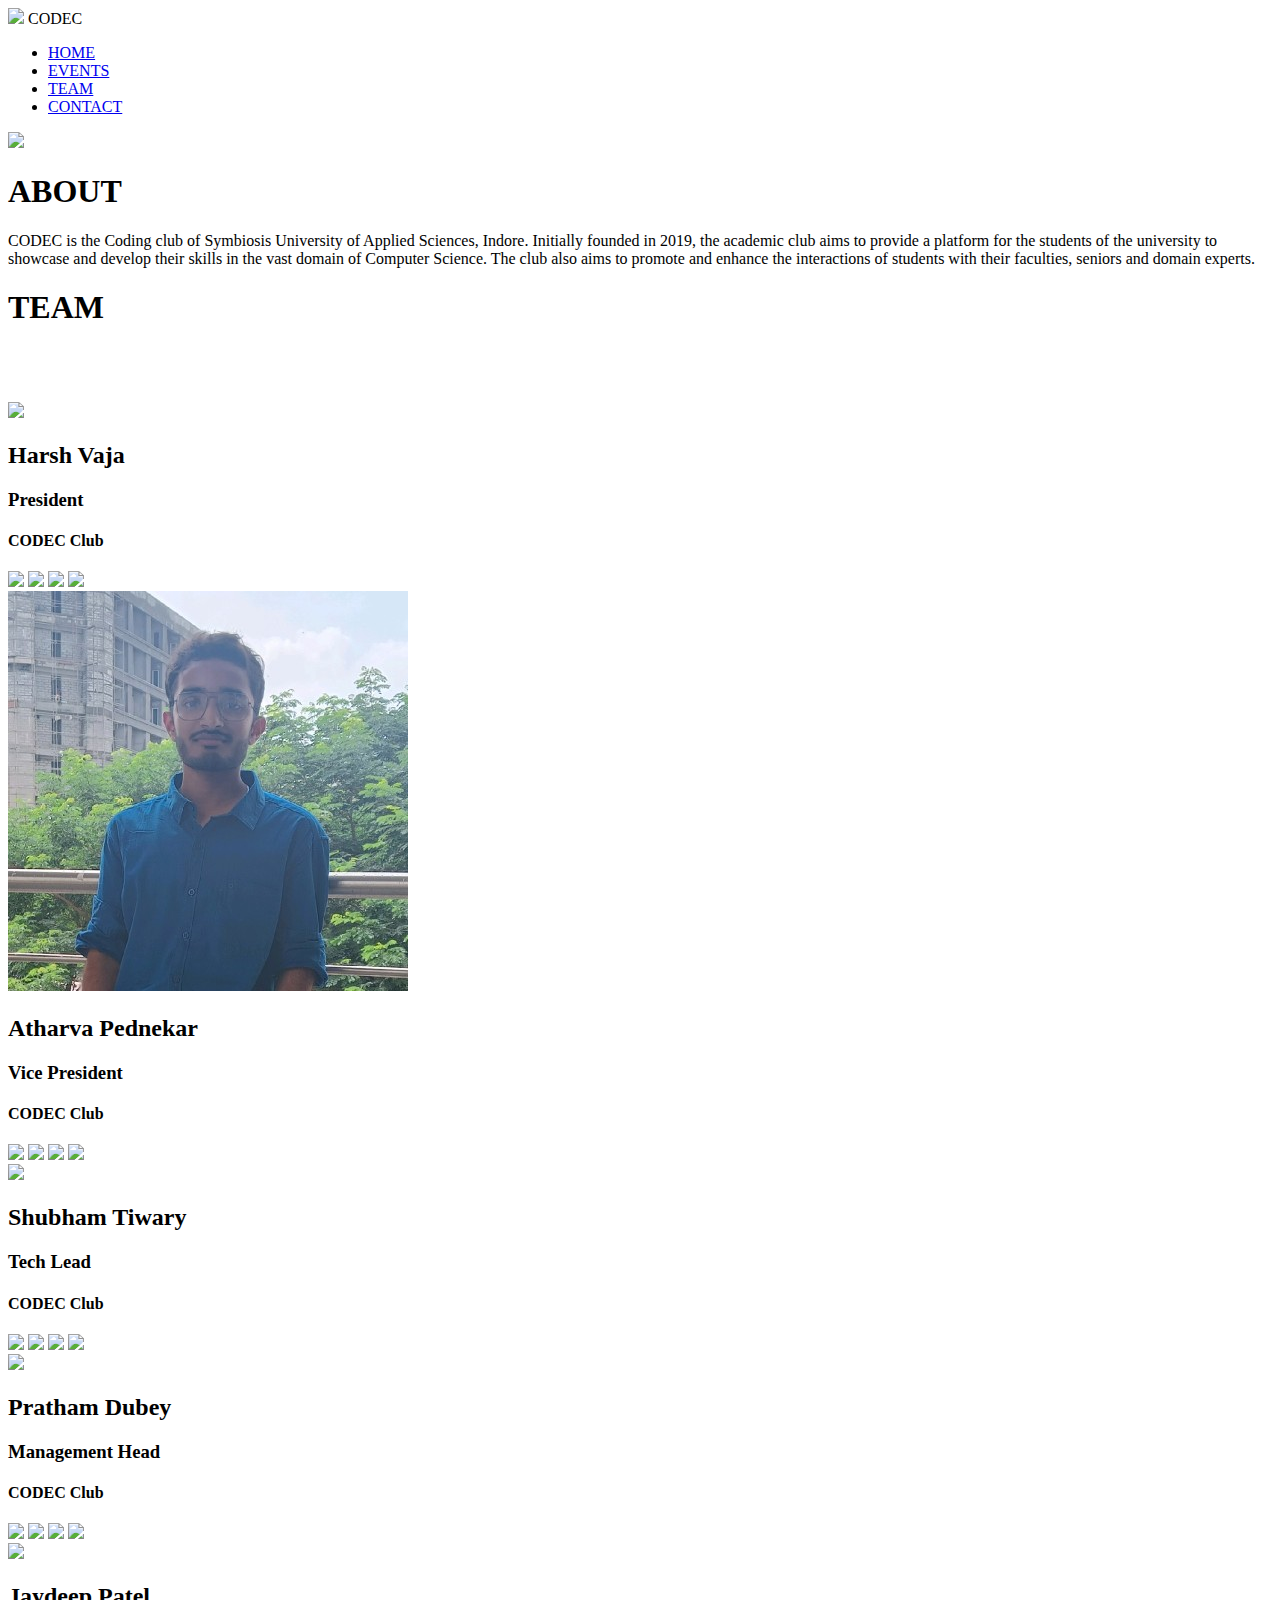
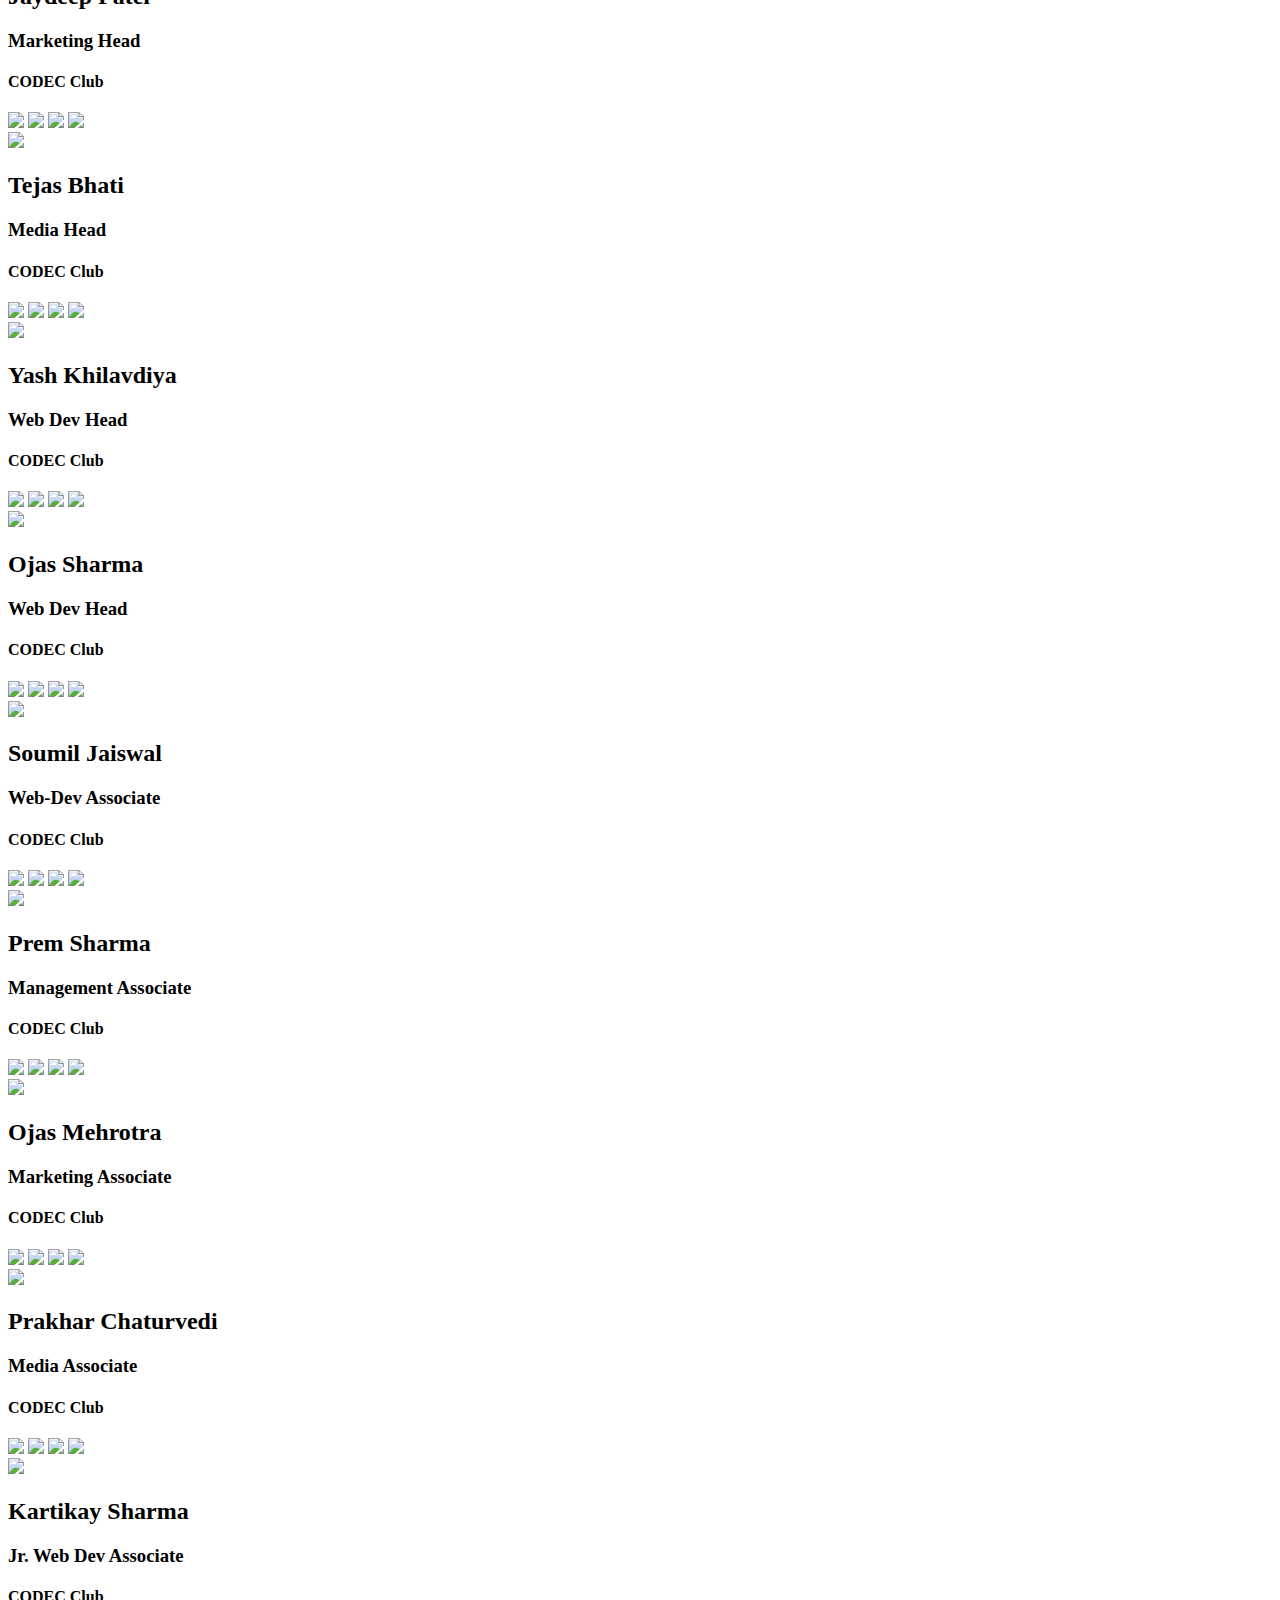
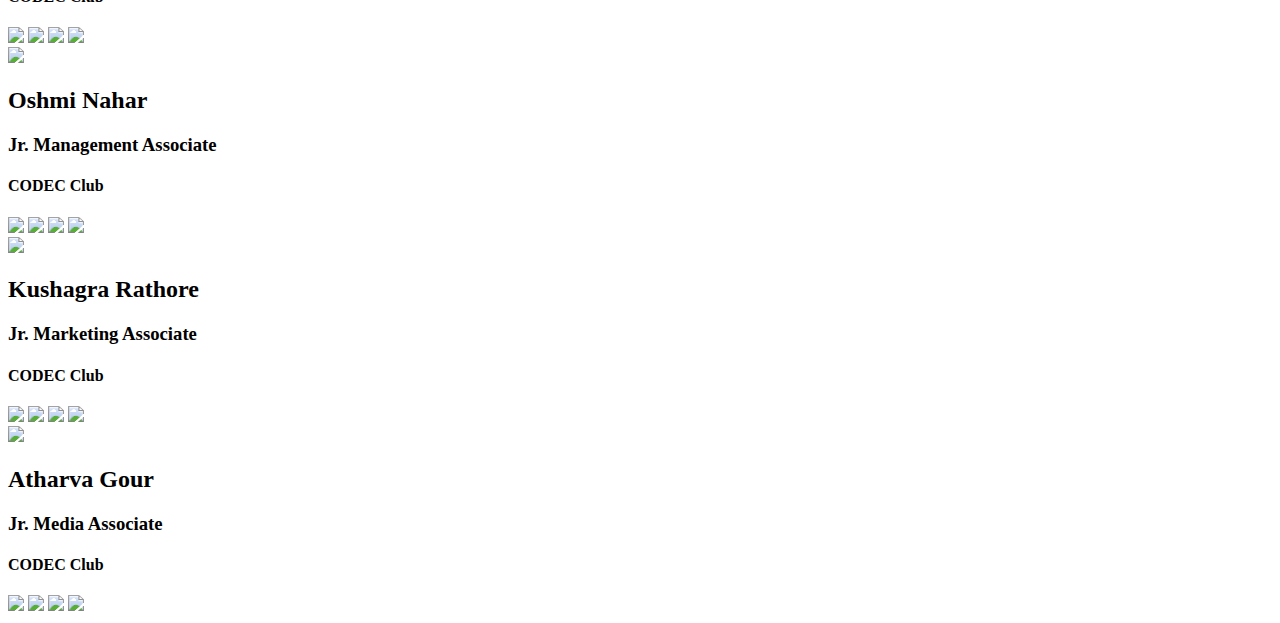
==== index.html @ 8afa1462 "updated profiles section" ====
<!DOCTYPE html>
<html lang="en">
<head>
    <!-- <script src="https://unpkg.com/scrollreveal"></script> -->
    <meta charset="UTF-8">
    <meta http-equiv="X-UA-Compatible" content="IE=edge">
    <meta name="viewport" content="width=device-width, initial-scale=1.0">
    <title>CODEC</title>

    <link rel="stylesheet" href="index.css">
    <link rel="stylesheet" href="terminal.css">
</head>
<body>
    <script src="https://cdn.jsdelivr.net/npm/typed.js@2.0.12"></script>
    <nav>
        <div class="nav-container">
            <img src="./img/codec-logo-cropped.png">
            <span>CODEC</span>
            <ul class="navMenu">
                <li><a href="./index.html" class="nav_links">HOME</a></li>
                <li><a href="#" class="nav_links">EVENTS</a></li>
                <li><a href="#team-ctn" class="nav_links">TEAM</a></li>
                <li><a href="#" class="nav_links">CONTACT</a></li>
            </ul>
            <div class="hamburger">
                <span class="bar"></span>
                <span class="bar"></span>
                <span class="bar"></span>
            </div>
        </div>
    </nav>

    <header>
        <div class="hero_container">
            
            <div class="hero_left">
                <img src="./img/codec-logo-cropped.png">
            </div>
            
            <div class="hero_right">
                <h1 class="auto-type"></h1>
                <p><span class="auto-type-para"></span></p>
            </div>

        </div>
    </header>

    <about>
        <div class="about-container">
            <div class="abt-left">
                <h1>ABOUT</h1>
            </div>
            <div class="abt-right">
                <p>
                    CODEC is the Coding club of Symbiosis University of Applied Sciences, Indore.
                    Initially founded in 2019, the academic club aims to provide a platform for the 
                    students of the university to showcase and develop their skills in the vast domain of Computer Science.
                    The club also aims to promote and enhance the interactions of students with their faculties, seniors and domain experts.
                </p>
            </div>
        </div>
    </about>

    <team>
        <div class="team-container" id="team-ctn">
            <h1>TEAM</h1>

            <div class="terminal">
                <span class="blue-line"></span>
                <span class="dollar"></span>
                <span class="command-exec"></span><br>

                <span class="blue-line-two"></span>
                <span class="command-exec-two"></span>
                <span class="dollar-two"></span>
                <span class="command-exec-three"></span><br>

                <span class="blue-line-three"></span>
                <span class="command-exec-four"></span>
                <span class="dollar-three"></span>
                <span class="command-exec-five"></span><br>
                <span class="green-info"></span>
            </div>
<!-- ---------------------------------------------------Terminal End------------------------------------------------------------------- -->
            
            <div class="team-people">

                <div class="card-wrapper">
                    <div class="blur-card">
                    <div class="image"><img src="./img/team/harshvaja.jpg"></div>
                    <h2>Harsh Vaja</h2>
                    <h3>President</h3>
                    <h4>CODEC Club</h4>
                        <div class="people-contact">
                            <a href="mailto:harshvaja01@gmail.com"><img src="./img/icons/email.png"></a>
                            <a href="https://github.com/soumilj94"><img src="./img/icons/github.png"></a>
                            <a href="https://www.linkedin.com/in/harshvaja/"><img src="./img/icons/linkedin.png"></a>  
                            <a href="https://www.instagram.com/harsh.vaja1""><img src="./img/icons/instagram.png"></a>
                        </div>
                    </div>
                </div>

                <div class="card-wrapper">
                    <div class="blur-card">
                    <div class="image"><img src="./img/team/atharvap.jpeg"></div>
                    <h2>Atharva Pednekar</h2>
                    <h3>Vice President</h3>
                    <h4>CODEC Club</h4>
                        <div class="people-contact">
                            <a href="mailto:harshvaja01@gmail.com"><img src="./img/icons/email.png"></a>
                            <a href="https://github.com/soumilj94"><img src="./img/icons/github.png"></a>
                            <a href="https://www.linkedin.com/in/atharva-pednekar-20b58a201/"><img src="./img/icons/linkedin.png"></a>  
                            <a href="https://www.instagram.com/harsh.vaja1""><img src="./img/icons/instagram.png"></a>
                        </div>
                    </div>
                </div>

                <div class="card-wrapper">
                    <div class="blur-card">
                    <div class="image"><img src="./img/team/shubham.jpeg"></div>
                    <h2>Shubham Tiwary</h2>
                    <h3>Tech Lead</h3>
                    <h4>CODEC Club</h4>
                        <div class="people-contact">
                            <a href="mailto:harshvaja01@gmail.com"><img src="./img/icons/email.png"></a>
                            <a href="https://github.com/soumilj94"><img src="./img/icons/github.png"></a>
                            <a href="https://www.linkedin.com/in/shubhaam-tiwary-10302a202/"><img src="./img/icons/linkedin.png"></a>  
                            <a href="https://www.instagram.com/harsh.vaja1""><img src="./img/icons/instagram.png"></a>
                        </div>
                    </div>
                </div>

                <div class="card-wrapper">
                    <div class="blur-card">
                    <div class="image"><img src="./img/team/pratham.jpeg"></div>
                    <h2>Pratham Dubey</h2>
                    <h3>Management Head</h3>
                    <h4>CODEC Club</h4>
                        <div class="people-contact">
                            <a href="mailto:harshvaja01@gmail.com"><img src="./img/icons/email.png"></a>
                            <a href="https://github.com/soumilj94"><img src="./img/icons/github.png"></a>
                            <a href="https://www.linkedin.com/in/pratham-dubey-7b0585201/"><img src="./img/icons/linkedin.png"></a>  
                            <a href="https://www.instagram.com/harsh.vaja1""><img src="./img/icons/instagram.png"></a>
                        </div>
                    </div>
                </div>

                <div class="card-wrapper">
                    <div class="blur-card">
                    <div class="image"><img src="./img/team/jaydeep.jpeg"></div>
                    <h2>Jaydeep Patel</h2>
                    <h3>Marketing Head</h3>
                    <h4>CODEC Club</h4>
                        <div class="people-contact">
                            <a href="mailto:harshvaja01@gmail.com"><img src="./img/icons/email.png"></a>
                            <a href="https://github.com/soumilj94"><img src="./img/icons/github.png"></a>
                            <a href="https://www.linkedin.com/in/jaydeep-patel-43980b1bb/"><img src="./img/icons/linkedin.png"></a>  
                            <a href="https://www.instagram.com/harsh.vaja1""><img src="./img/icons/instagram.png"></a>
                        </div>
                    </div>
                </div>

                <div class="card-wrapper">
                    <div class="blur-card">
                    <div class="image"><img src="./img/team/tejas.jpeg"></div>
                    <h2>Tejas Bhati</h2>
                    <h3>Media Head</h3>
                    <h4>CODEC Club</h4>
                        <div class="people-contact">
                            <a href="mailto:harshvaja01@gmail.com"><img src="./img/icons/email.png"></a>
                            <a href="https://github.com/soumilj94"><img src="./img/icons/github.png"></a>
                            <a href="https://www.linkedin.com/in/tejas-bhati-52a20b210/"><img src="./img/icons/linkedin.png"></a>  
                            <a href="https://www.instagram.com/harsh.vaja1""><img src="./img/icons/instagram.png"></a>
                        </div>
                    </div>
                </div>

                <div class="card-wrapper">
                    <div class="blur-card">
                    <div class="image"><img src="./img/team/yashk.jpeg"></div>
                    <h2>Yash Khilavdiya</h2>
                    <h3>Web Dev Head</h3>
                    <h4>CODEC Club</h4>
                        <div class="people-contact">
                            <a href="mailto:harshvaja01@gmail.com"><img src="./img/icons/email.png"></a>
                            <a href="https://github.com/soumilj94"><img src="./img/icons/github.png"></a>
                            <a href="https://www.linkedin.com/in/yash-khilavdiya-296587201/"><img src="./img/icons/linkedin.png"></a>  
                            <a href="https://www.instagram.com/harsh.vaja1""><img src="./img/icons/instagram.png"></a>
                        </div>
                    </div>
                </div>

                <div class="card-wrapper">
                    <div class="blur-card">
                    <div class="image"><img src="./img/team/ojassharma.jpeg"></div>
                    <h2>Ojas Sharma</h2>
                    <h3>Web Dev Head</h3>
                    <h4>CODEC Club</h4>
                        <div class="people-contact">
                            <a href="mailto:harshvaja01@gmail.com"><img src="./img/icons/email.png"></a>
                            <a href="https://github.com/soumilj94"><img src="./img/icons/github.png"></a>
                            <a href="https://www.linkedin.com/in/ojas-sharma-179948201/"><img src="./img/icons/linkedin.png"></a>  
                            <a href="https://www.instagram.com/harsh.vaja1""><img src="./img/icons/instagram.png"></a>
                        </div>
                    </div>
                </div>

                <div class="card-wrapper">
                    <div class="blur-card">
                        <div class="image"><img src="./img/team/soumil.jpg"></div>
                        <h2>Soumil Jaiswal</h2>
                        <h3>Web-Dev Associate</h3>
                        <h4>CODEC Club</h4>
                        <div class="people-contact">
                            <a href="mailto:soumil.jaiswal@student.suas.ac.in"><img src="./img/icons/email.png"></a>
                            <a href="https://github.com/soumilj94"><img src="./img/icons/github.png"></a>
                            <a href="https://in.linkedin.com/in/soumil-jaiswal-b2a81a222"><img src="./img/icons/linkedin.png"></a>  
                            <a href="https://www.instagram.com/soumilj94""><img src="./img/icons/instagram.png"></a>
                        </div>    
                    </div> 
                </div>

                <div class="card-wrapper">
                    <div class="blur-card">
                    <div class="image"><img src="./img/team/prem.jpeg"></div>
                    <h2>Prem Sharma</h2>
                    <h3>Management Associate</h3>
                    <h4>CODEC Club</h4>
                        <div class="people-contact">
                            <a href="mailto:harshvaja01@gmail.com"><img src="./img/icons/email.png"></a>
                            <a href="https://github.com/soumilj94"><img src="./img/icons/github.png"></a>
                            <a href="https://www.linkedin.com/in/prem-sharma-657249223/"><img src="./img/icons/linkedin.png"></a>  
                            <a href="https://www.instagram.com/harsh.vaja1""><img src="./img/icons/instagram.png"></a>
                        </div>
                    </div>
                </div>

                <div class="card-wrapper">
                    <div class="blur-card">
                    <div class="image"><img src="./img/team/ojasmehrotra.jpeg"></div>
                    <h2>Ojas Mehrotra</h2>
                    <h3>Marketing Associate</h3>
                    <h4>CODEC Club</h4>
                        <div class="people-contact">
                            <a href="mailto:harshvaja01@gmail.com"><img src="./img/icons/email.png"></a>
                            <a href="https://github.com/soumilj94"><img src="./img/icons/github.png"></a>
                            <a href="https://www.linkedin.com/in/ojas-mehrotra-62a81b222/"><img src="./img/icons/linkedin.png"></a>  
                            <a href="https://www.instagram.com/harsh.vaja1""><img src="./img/icons/instagram.png"></a>
                        </div>
                    </div>
                </div>

                <div class="card-wrapper">
                    <div class="blur-card">
                    <div class="image"><img src="./img/team/prakhar.jpeg"></div>
                    <h2>Prakhar Chaturvedi</h2>
                    <h3>Media Associate</h3>
                    <h4>CODEC Club</h4>
                        <div class="people-contact">
                            <a href="mailto:harshvaja01@gmail.com"><img src="./img/icons/email.png"></a>
                            <a href="https://github.com/soumilj94"><img src="./img/icons/github.png"></a>
                            <a href="https://www.linkedin.com/in/prakhar-chaturvedi-976423222/"><img src="./img/icons/linkedin.png"></a>  
                            <a href="https://www.instagram.com/harsh.vaja1""><img src="./img/icons/instagram.png"></a>
                        </div>
                    </div>
                </div>

                <div class="card-wrapper">
                    <div class="blur-card">
                    <div class="image"><img src="./img/team/kartikay.jpeg"></div>
                    <h2>Kartikay Sharma</h2>
                    <h3>Jr. Web Dev Associate</h3>
                    <h4>CODEC Club</h4>
                        <div class="people-contact">
                            <a href="mailto:harshvaja01@gmail.com"><img src="./img/icons/email.png"></a>
                            <a href="https://github.com/soumilj94"><img src="./img/icons/github.png"></a>
                            <a href="https://www.linkedin.com/in/kartikay7124/"><img src="./img/icons/linkedin.png"></a>  
                            <a href="https://www.instagram.com/harsh.vaja1""><img src="./img/icons/instagram.png"></a>
                        </div>
                    </div>
                </div>

                <div class="card-wrapper">
                    <div class="blur-card">
                    <div class="image"><img src="./img/team/oshmi.jpeg"></div>
                    <h2>Oshmi Nahar</h2>
                    <h3>Jr. Management Associate</h3>
                    <h4>CODEC Club</h4>
                        <div class="people-contact">
                            <a href="mailto:harshvaja01@gmail.com"><img src="./img/icons/email.png"></a>
                            <a href="https://github.com/soumilj94"><img src="./img/icons/github.png"></a>
                            <a href="https://www.linkedin.com/in/oshmi-nahar-1954b524b/"><img src="./img/icons/linkedin.png"></a>  
                            <a href="https://www.instagram.com/harsh.vaja1""><img src="./img/icons/instagram.png"></a>
                        </div>
                    </div>
                </div>

                <div class="card-wrapper">
                    <div class="blur-card">
                    <div class="image"><img src="./img/team/kushagra.jpeg"></div>
                    <h2>Kushagra Rathore</h2>
                    <h3>Jr. Marketing Associate</h3>
                    <h4>CODEC Club</h4>
                        <div class="people-contact">
                            <a href="mailto:harshvaja01@gmail.com"><img src="./img/icons/email.png"></a>
                            <a href="https://github.com/soumilj94"><img src="./img/icons/github.png"></a>
                            <a href="https://www.linkedin.com/in/kushagra-rathore-806124199/"><img src="./img/icons/linkedin.png"></a>  
                            <a href="https://www.instagram.com/harsh.vaja1""><img src="./img/icons/instagram.png"></a>
                        </div>
                    </div>
                </div>

                <div class="card-wrapper">
                    <div class="blur-card">
                    <div class="image"><img src="./img/team/dummy.png"></div>
                    <h2>Atharva Gour</h2>
                    <h3>Jr. Media Associate</h3>
                    <h4>CODEC Club</h4>
                        <div class="people-contact">
                            <a href="mailto:harshvaja01@gmail.com"><img src="./img/icons/email.png"></a>
                            <a href="https://github.com/soumilj94"><img src="./img/icons/github.png"></a>
                            <a href="https://www.linkedin.com/in/atharva-gour-66057424b/"><img src="./img/icons/linkedin.png"></a>  
                            <a href="https://www.instagram.com/harsh.vaja1""><img src="./img/icons/instagram.png"></a>
                        </div>
                    </div>
                </div>

            </div>
        
        </div>
    </team>


    <!-- HTML -->
<!-- ----------------------------------------------------------------------------------------------------------------------------------- -->
    <!-- JavaScript -->
    <script src="./index.js"></script>
</body>
</html>
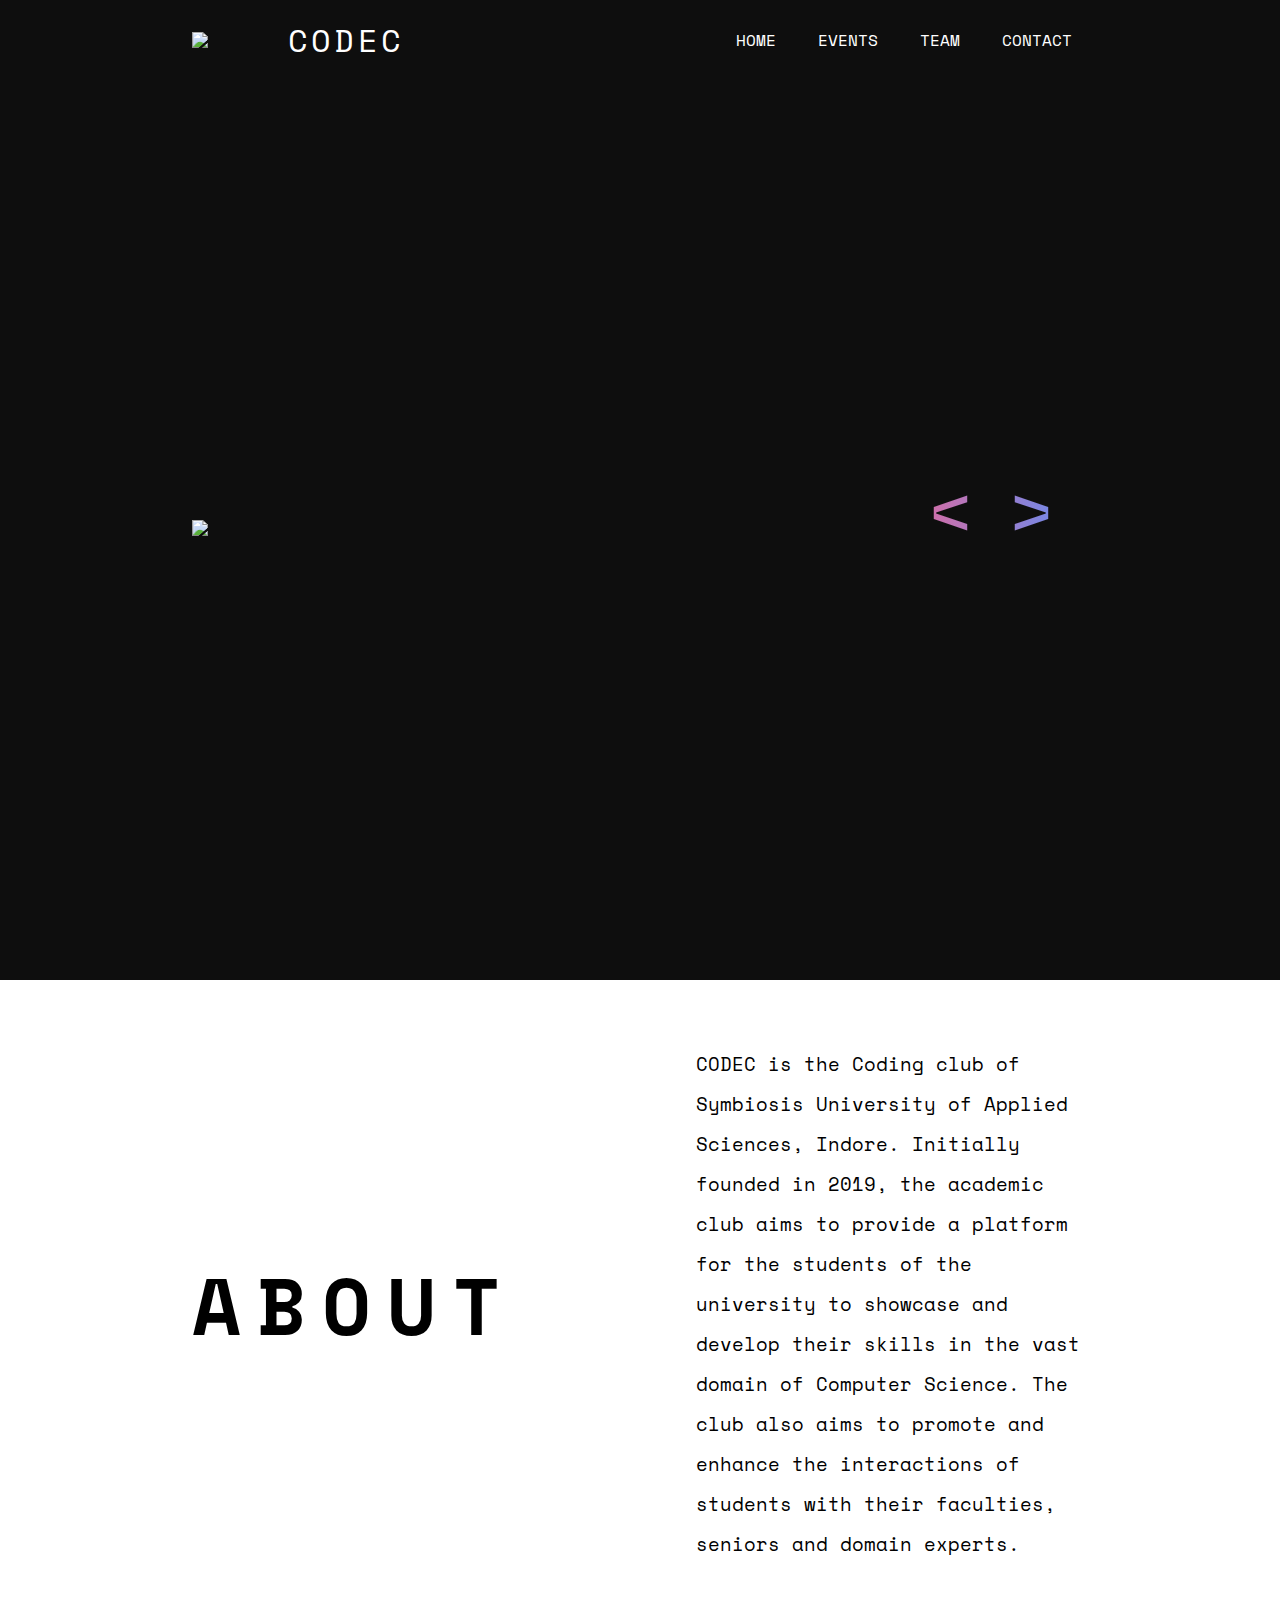
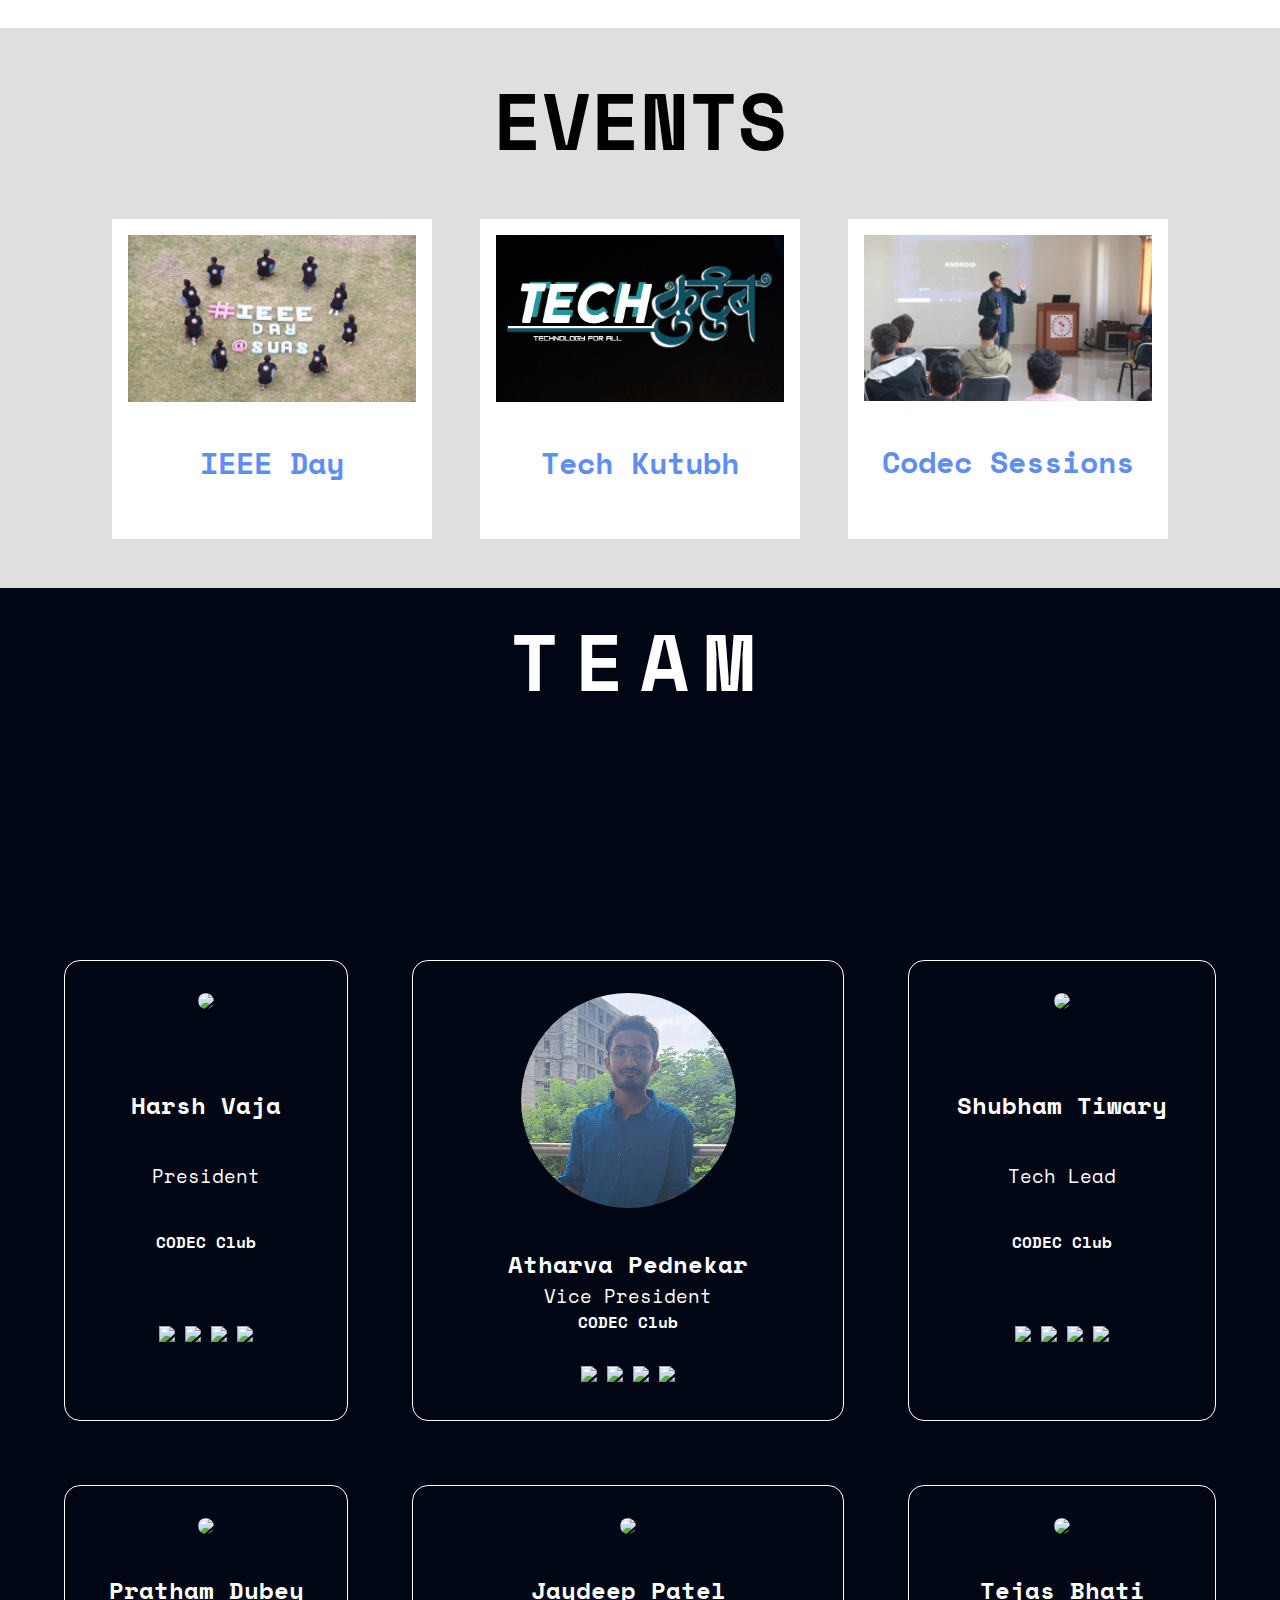
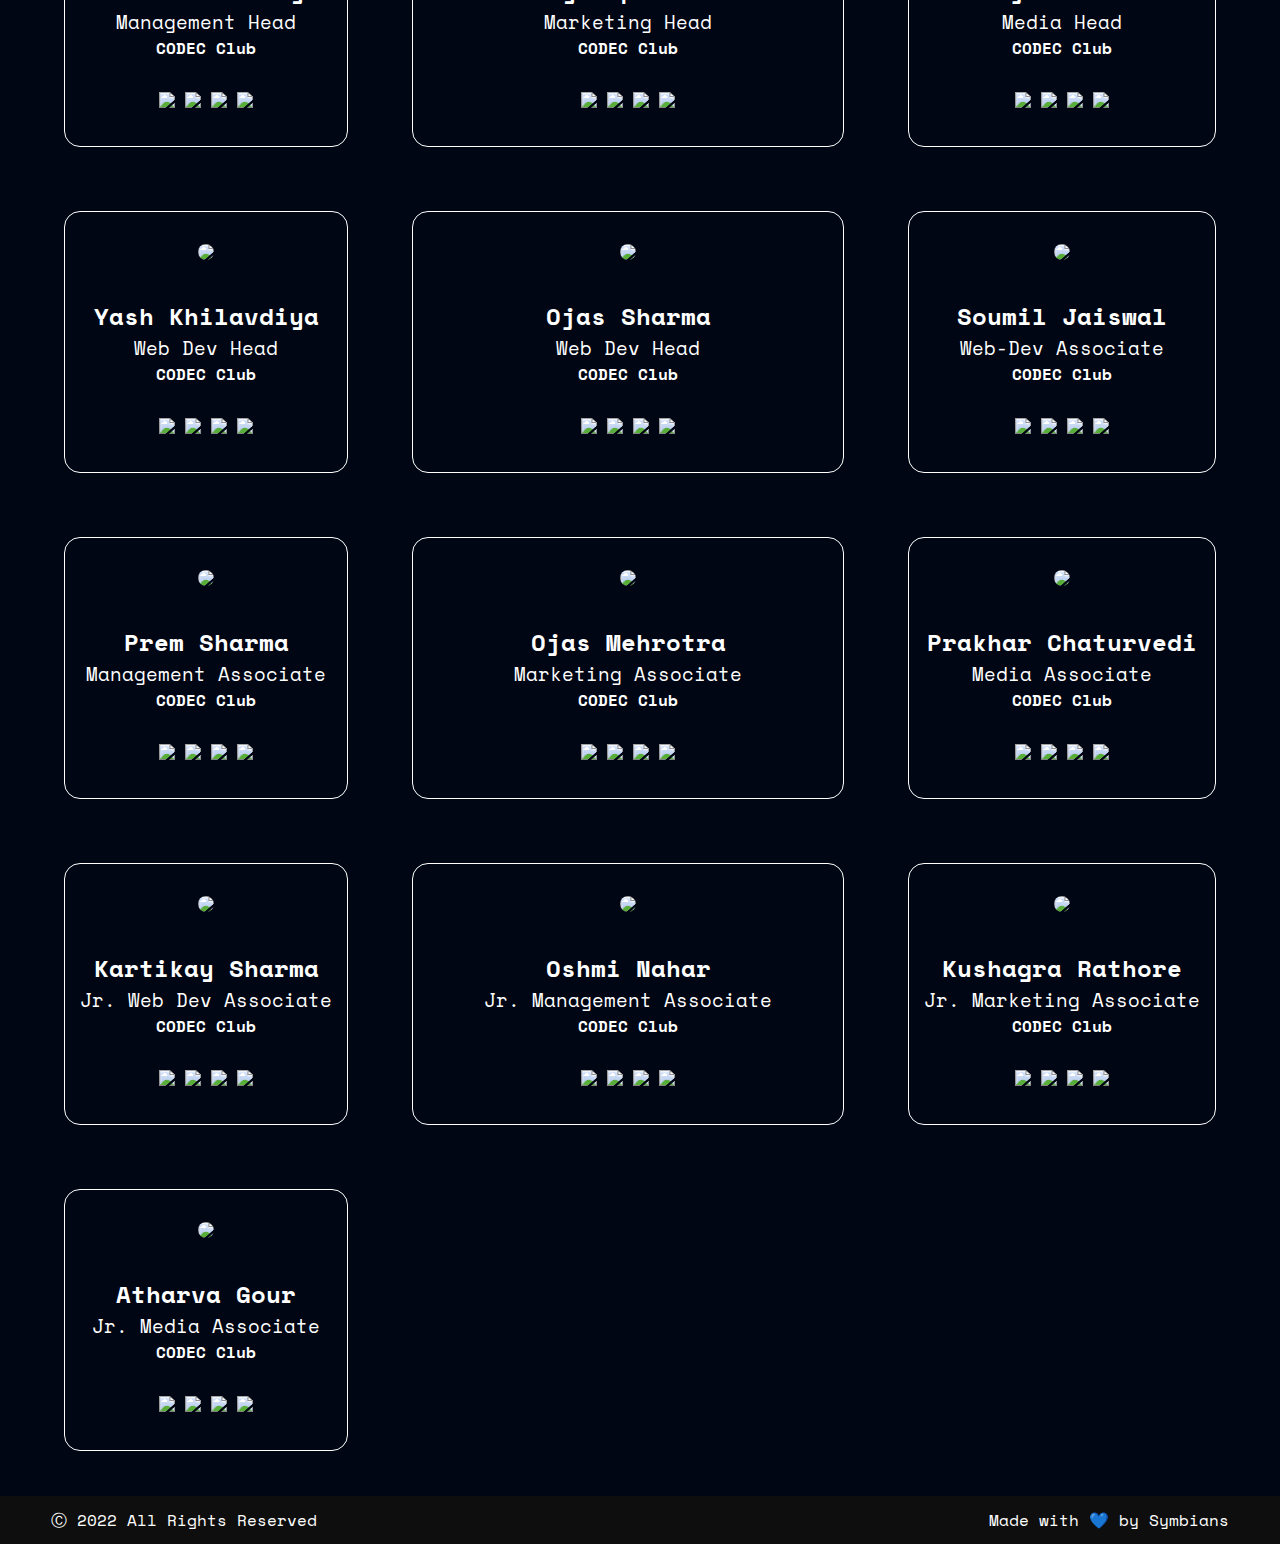
==== commit 6818233e: "events section created" ====
--- a/index.html
+++ b/index.html
@@ -1,26 +1,29 @@
 <!DOCTYPE html>
 <html lang="en">
 <head>
-    <!-- <script src="https://unpkg.com/scrollreveal"></script> -->
     <meta charset="UTF-8">
     <meta http-equiv="X-UA-Compatible" content="IE=edge">
     <meta name="viewport" content="width=device-width, initial-scale=1.0">
     <title>CODEC</title>
 
-    <link rel="stylesheet" href="index.css">
-    <link rel="stylesheet" href="terminal.css">
+    <link rel="stylesheet" href="index.css"/>
+    <link rel="stylesheet" href="terminal.css"/>
 </head>
 <body>
+    <!---------------------------------------- Javascript Libraries ----------------------------------------------------------------------------->
     <script src="https://cdn.jsdelivr.net/npm/typed.js@2.0.12"></script>
+    <script src="https://unpkg.com/scrollreveal"></script>
+    <!-----------------------------------------//Javascript Libraries --------------------------------------------------------------------------->
     <nav>
         <div class="nav-container">
             <img src="./img/codec-logo-cropped.png">
             <span>CODEC</span>
             <ul class="navMenu">
                 <li><a href="./index.html" class="nav_links">HOME</a></li>
-                <li><a href="#" class="nav_links">EVENTS</a></li>
+                <li><a href="./events.html" class="nav_links">EVENTS</a></li>
                 <li><a href="#team-ctn" class="nav_links">TEAM</a></li>
                 <li><a href="#" class="nav_links">CONTACT</a></li>
+                <li class="credit">Designed & Developed by <br>Soumil Jaiswal</li>
             </ul>
             <div class="hamburger">
                 <span class="bar"></span>
@@ -61,6 +64,34 @@
         </div>
     </about>
 
+    <events>
+        <div class="events-parent" id="eventparent">
+            <div class="cards-container">
+                <h1>EVENTS</h1>
+                <div class="eventCardCont">
+                    
+                    <div class="eveCard">
+                        <img src="./img/event-section/i3e-day/i3e-day6.jpg"/>
+                        <h3>IEEE Day</h3>
+                    </div>
+
+                    <div class="eveCard">
+                        <img src="./img/event-section/tech-kutubh/tech-kutubh.png"/>
+                        <h3>Tech Kutubh</h3>
+                    </div>
+
+                    <div class="eveCard">
+                        <img src="./img/event-section/sessions/pic1.jpg"/>
+                        <h3>Codec Sessions</h3>
+                    </div>
+                </div>
+                </div>
+            </div>
+                
+        </div>
+    </events>
+
+    <!-- ---------------------------------------------------Events End------------------------------------------------------------------- -->
     <team>
         <div class="team-container" id="team-ctn">
             <h1>TEAM</h1>
@@ -82,10 +113,10 @@
                 <span class="green-info"></span>
             </div>
 <!-- ---------------------------------------------------Terminal End------------------------------------------------------------------- -->
-            
+
             <div class="team-people">
 
-                <div class="card-wrapper">
+                <div class="card-wrapper cw-left">
                     <div class="blur-card">
                     <div class="image"><img src="./img/team/harshvaja.jpg"></div>
                     <h2>Harsh Vaja</h2>
@@ -100,7 +131,7 @@
                     </div>
                 </div>
 
-                <div class="card-wrapper">
+                <div class="card-wrapper cw-mid">
                     <div class="blur-card">
                     <div class="image"><img src="./img/team/atharvap.jpeg"></div>
                     <h2>Atharva Pednekar</h2>
@@ -115,7 +146,7 @@
                     </div>
                 </div>
 
-                <div class="card-wrapper">
+                <div class="card-wrapper cw-right">
                     <div class="blur-card">
                     <div class="image"><img src="./img/team/shubham.jpeg"></div>
                     <h2>Shubham Tiwary</h2>
@@ -130,7 +161,7 @@
                     </div>
                 </div>
 
-                <div class="card-wrapper">
+                <div class="card-wrapper cw-left">
                     <div class="blur-card">
                     <div class="image"><img src="./img/team/pratham.jpeg"></div>
                     <h2>Pratham Dubey</h2>
@@ -145,7 +176,7 @@
                     </div>
                 </div>
 
-                <div class="card-wrapper">
+                <div class="card-wrapper cw-mid">
                     <div class="blur-card">
                     <div class="image"><img src="./img/team/jaydeep.jpeg"></div>
                     <h2>Jaydeep Patel</h2>
@@ -160,7 +191,7 @@
                     </div>
                 </div>
 
-                <div class="card-wrapper">
+                <div class="card-wrapper cw-right">
                     <div class="blur-card">
                     <div class="image"><img src="./img/team/tejas.jpeg"></div>
                     <h2>Tejas Bhati</h2>
@@ -175,7 +206,7 @@
                     </div>
                 </div>
 
-                <div class="card-wrapper">
+                <div class="card-wrapper cw-left">
                     <div class="blur-card">
                     <div class="image"><img src="./img/team/yashk.jpeg"></div>
                     <h2>Yash Khilavdiya</h2>
@@ -190,7 +221,7 @@
                     </div>
                 </div>
 
-                <div class="card-wrapper">
+                <div class="card-wrapper cw-mid">
                     <div class="blur-card">
                     <div class="image"><img src="./img/team/ojassharma.jpeg"></div>
                     <h2>Ojas Sharma</h2>
@@ -205,7 +236,7 @@
                     </div>
                 </div>
 
-                <div class="card-wrapper">
+                <div class="card-wrapper cw-right">
                     <div class="blur-card">
                         <div class="image"><img src="./img/team/soumil.jpg"></div>
                         <h2>Soumil Jaiswal</h2>
@@ -220,7 +251,7 @@
                     </div> 
                 </div>
 
-                <div class="card-wrapper">
+                <div class="card-wrapper cw-left">
                     <div class="blur-card">
                     <div class="image"><img src="./img/team/prem.jpeg"></div>
                     <h2>Prem Sharma</h2>
@@ -235,7 +266,7 @@
                     </div>
                 </div>
 
-                <div class="card-wrapper">
+                <div class="card-wrapper cw-mid">
                     <div class="blur-card">
                     <div class="image"><img src="./img/team/ojasmehrotra.jpeg"></div>
                     <h2>Ojas Mehrotra</h2>
@@ -250,7 +281,7 @@
                     </div>
                 </div>
 
-                <div class="card-wrapper">
+                <div class="card-wrapper cw-right">
                     <div class="blur-card">
                     <div class="image"><img src="./img/team/prakhar.jpeg"></div>
                     <h2>Prakhar Chaturvedi</h2>
@@ -265,7 +296,7 @@
                     </div>
                 </div>
 
-                <div class="card-wrapper">
+                <div class="card-wrapper cw-left">
                     <div class="blur-card">
                     <div class="image"><img src="./img/team/kartikay.jpeg"></div>
                     <h2>Kartikay Sharma</h2>
@@ -280,7 +311,7 @@
                     </div>
                 </div>
 
-                <div class="card-wrapper">
+                <div class="card-wrapper cw-mid">
                     <div class="blur-card">
                     <div class="image"><img src="./img/team/oshmi.jpeg"></div>
                     <h2>Oshmi Nahar</h2>
@@ -295,7 +326,7 @@
                     </div>
                 </div>
 
-                <div class="card-wrapper">
+                <div class="card-wrapper cw-right">
                     <div class="blur-card">
                     <div class="image"><img src="./img/team/kushagra.jpeg"></div>
                     <h2>Kushagra Rathore</h2>
@@ -310,7 +341,7 @@
                     </div>
                 </div>
 
-                <div class="card-wrapper">
+                <div class="card-wrapper cw-left">
                     <div class="blur-card">
                     <div class="image"><img src="./img/team/dummy.png"></div>
                     <h2>Atharva Gour</h2>
@@ -329,6 +360,11 @@
         
         </div>
     </team>
+
+    <footer>
+        <span>&#9400 2022 All Rights Reserved</span><br><br>
+        <span>Made with 💙 by Symbians</span>
+    </footer>
 
 
     <!-- HTML -->
--- a/index.css
+++ b/index.css
@@ -0,0 +1,439 @@
+@import url('https://fonts.googleapis.com/css2?family=Space+Mono:wght@400;700&display=swap');
+
+*{
+    margin: 0;
+    padding: 0;
+    box-sizing: border-box;
+    text-decoration: none;
+    outline: 0;
+    list-style: none;
+    scroll-behavior: smooth;
+}
+:root{
+    --color-primary: #D16EA8;
+    --color-secondary: #5E8EF5;
+    --color-background: #0E0E0E;
+    --color-foreground: #FFFFFF;
+    --color-bg: #000614;
+    --container-wdth-lg: 80%;
+    --container-wdth-md: 90%;
+    --container-wdth-sm: 94%;
+    --transition: all 400ms ease;
+}
+body{
+    font-family: 'Space Mono', monospace;
+    font-weight: normal;
+    /* background-color: var(--color-background); */
+}
+a{
+    color: var(--color-foreground);
+    /* border: 1px solid blue; */
+    
+}
+a:hover{
+    background: #5E8EF5;
+    -webkit-background-clip: text;
+    background-clip: text;
+    -webkit-text-fill-color: transparent;
+    /* font-size: 1.2rem; */
+}
+.navMenu a:hover::before{
+    content: "<";
+    background: #D16EA8;
+    -webkit-background-clip: text;
+    background-clip: text;
+    -webkit-text-fill-color: transparent;
+}
+.navMenu a:hover::after{
+    content: ">";
+    background: #D16EA8;
+    -webkit-background-clip: text;
+    background-clip: text;
+    -webkit-text-fill-color: transparent;
+}
+
+.nav-container{
+    background-color: var(--color-background);
+    width: 100%;
+    height: 5rem;
+    padding: 0 15%;
+    display: flex;
+    flex-direction:row;
+    align-items: center;
+    justify-content: space-between;
+}
+.nav-container img{
+    width: 4rem;
+}
+.nav-container span{
+    margin-left: 2rem;
+    margin-right: auto;   ;
+    font-size: 2rem;
+    color: var(--color-foreground);
+    letter-spacing: .2rem;
+}
+nav ul li{
+    display: inline-block;
+    padding: 0 1rem ;
+}
+.credit{
+    display: none;
+}
+.hamburger{
+    right: 2rem;
+    position: absolute;
+    display: none;
+    flex-direction: column;
+    justify-content: space-between;
+    width: 50px;
+    height: 20px;
+}
+.bar{
+    border: 1px solid white;
+    width: 30px;
+}
+
+/* NAV END */
+
+header{
+    position: relative;
+    overflow: hidden;
+    padding: 5% 15%;
+    height:min-content;
+    width: 100%;
+    height: 100vh;
+    background-image:url(./img/mainBg.png);
+    background-color: var(--color-background);
+    background-size: cover;
+    background-position: center;
+    color: var(--color-foreground);
+    /* border: 1px solid red; */
+    
+}
+
+.hero_container{
+    /* display: grid; */
+    /* grid-template-columns: 1fr 1fr; */
+    /* align-items: center; */
+    /* gap: 5rem; */
+    height: 100%;
+    display: flex;
+    flex-direction:row;
+    align-items: center;
+    justify-content: space-between;
+    /* border: 1px solid red; */
+    
+}
+.hero_right h1{
+    font-size: 5rem;
+    font-weight: normal;
+    letter-spacing: 2rem;
+    background: linear-gradient(90deg, #D16EA8,#5E8EF5);
+    -webkit-text-fill-color: transparent;
+    -webkit-background-clip: text;
+    background-clip: text;
+    cursor: default;
+}
+.hero_right h1::before{
+    content: "<";
+}
+.hero_right h1::after{
+    content: ">";
+}
+.hero_right p{
+    font-size: 2.5rem;
+    margin: 1rem 0 2.4rem;
+}
+
+/* HERO END */
+
+.about-container{
+    background-color: #ffffff;
+    width: 100%;
+    height: 50%;
+    position: relative;
+    overflow: hidden;
+    padding: 5% 15%;
+    display: flex;
+    flex-direction:row;
+    align-items: center;
+    justify-content: space-between;
+}
+.about-container h1{
+    font-size: 5rem;
+    letter-spacing: 1rem;
+}
+.abt-right{
+    font-size: 1.2rem;
+    line-height: 2.5rem;
+    padding-left: 20%;
+}
+
+/* ABOUT END */
+
+.events-parent{
+    height: 35rem;
+    position: relative;
+    background-color: #dfdfdf;
+}
+.cards-container{
+    text-align: center;
+}
+.cards-container h1{
+    padding-top: 2rem;
+    font-size: 5rem;
+}
+.eventCardCont{
+    height: 25rem;
+    padding: 2rem 5rem;
+    display: flex;
+    justify-content: center;
+    align-items: center;
+    gap: 3rem;
+}
+.eveCard{
+    background-color: #ffffff;
+    width: 20rem;
+    height: 20rem;
+    transition: .2s ease-in-out;
+}
+.eveCard img{
+    max-width: 100%;
+    padding: 1rem;
+}
+.eveCard h3{
+    margin-top: 1rem;
+    font-size: 30px;
+    color: #5E8EF5;
+    cursor: default;
+}
+.eveCard:hover{
+    width: 20.5rem;
+    height: 20.5rem;
+    box-shadow: 1px 1px 25px #363636;
+}
+
+/* EVENTS END */
+
+.team-container{
+    background-color: var(--color-bg);
+    width: 100%;
+    position: relative;
+    overflow: hidden;
+    padding: 1% 0%;
+}
+.team-container h1{
+    color: var(--color-foreground);
+    font-size: 5rem;
+    letter-spacing: 1rem;
+    text-align: center;
+}
+.terminal{
+    user-select: none;
+    height: 13rem;
+    padding: 0% 15%;
+}
+
+.team-people{
+    padding: 0rem 2rem;
+    display: grid;
+    grid-template-columns: auto auto auto;
+}
+.card-wrapper{
+    padding: 2rem 2rem;
+}
+.blur-card{
+    border: 1px solid white;
+    border-radius: 16px;
+    display: grid;
+    text-align: center;
+    color: white;
+    height: 100%;
+}
+.blur-card img{
+    padding: 2rem 0;
+    width: 50%;
+    border-radius: 50%;
+}
+.blur-card h2,h3,h4{
+    padding: 0;
+}
+.blur-card h2{
+    font-size: 24px;
+    font-weight: 700;
+}
+.blur-card h3{
+    font-weight: 400;
+}
+.people-contact img{
+    padding: 2rem 0;
+    width: 3rem;
+    border-radius: 0%;
+}
+
+footer{
+    /* border: 1px solid white; */
+    padding: 0 4%;
+    width: 100%;
+    height: 3rem;
+    background-color: var(--color-background);
+    color: var(--color-foreground);
+    display: flex;
+    flex-direction:row;
+    align-items: center;
+    justify-content: space-between;
+}
+/* ---------------------------------------------------------------Terminal END----------------------------------------------------- */
+
+/* -----------------------------------------------Mobile Responsive------------------------------------------------- */
+@media all and (max-width: 600px){
+    .hamburger{
+        display: flex;
+    }
+    .hamburger.active .bar:nth-child(2){
+        opacity: 0;
+        transition: 0.3s;
+    }
+    .hamburger.active .bar:nth-child(1){
+        transform: translateY(8px) rotate(45deg);
+        transition: 0.3s;
+    }
+    .hamburger.active .bar:nth-child(3){
+        transform: translateY(-8px) rotate(-45deg);
+        transition: 0.3s;
+    }
+    .credit{
+        display: inline-block;
+        font-size: 14px;
+        color: var(--color-foreground);
+        padding-top: 50%;
+    }
+
+    .nav-container{
+        position: fixed;
+        z-index: 1;
+    }
+
+    .navMenu{
+       display: block;
+        position: fixed;
+        width: 100%;
+        height: 100vh;
+        background:var(--color-background);
+        top: 80px;
+        left: 100%;
+        text-align: center;
+        transition: 0.3s;
+        z-index: 1;
+    }
+    .navMenu.active{
+        left: 0;
+    }
+    .nav-container{
+        padding: 0 8%;
+    }
+    .nav-container img{
+        width: 2.5rem;
+    }
+    .nav-container span{
+        margin-left: 1.2rem;
+        font-size: 1.2rem;
+    }
+    nav ul li{
+        display: block;
+        margin: 10% 0;
+    }
+    
+    header{
+        padding: 0;
+    }
+    .hero_container{
+        display: block;
+    }
+    .hero_left{
+        text-align: center;
+        padding-top: 15em;
+    }
+    .hero_left img{
+        width: 12rem;
+    }
+    .hero_right{
+        text-align: center;
+    }
+    .hero_right h1{
+        font-size: 3rem;
+        padding-top: 2em;
+        padding-left: 3%;
+        letter-spacing: .5rem;
+    }
+    .hero_right p{
+        font-size: 2rem;
+        padding: 3rem 1em;
+    }
+
+    .about-container{
+        display: block;
+        padding: 0;
+    }
+    .about-container h1{
+        text-align: center;
+        font-size: 3rem;
+        padding-top: 20%;
+        letter-spacing: .5rem;
+    }
+    .abt-right{
+        padding: 2rem 3rem 6rem 3rem;
+        text-align: center;
+        line-height: 2rem;
+    }
+
+    .team-container{
+        display: block;
+        padding: 0;
+    }
+    .team-container h1{
+        font-size: 3rem;
+        padding-top: 20%;
+        letter-spacing: .5rem;
+    }
+    .terminal{
+        padding: 2rem 2em;
+    }
+
+    .team-people{
+        padding: 0rem 2rem;
+        display: block;
+    }
+    .card-wrapper{
+        padding: 2rem 0;
+    }
+    .blur-card{
+        border: 1px solid transparent;
+        background-color: #0b0f18;
+        width: 100%;
+        border-radius: 16px;
+        display: block;
+        text-align: center;
+        color: white;
+        height: 100%;
+    }
+    .blur-card img{
+        padding: 2rem 0;
+        width: 50%;
+        border-radius: 50%;
+    }
+    .blur-card h2,h3,h4{
+        padding: 0;
+    }
+    .people-contact img{
+        padding: 2rem 0;
+        width: 3rem;
+        border-radius: 0%;
+    }
+    footer{
+        height: 8rem;
+        display: block;
+        padding: 2rem 0rem;
+        text-align: center;
+    }
+}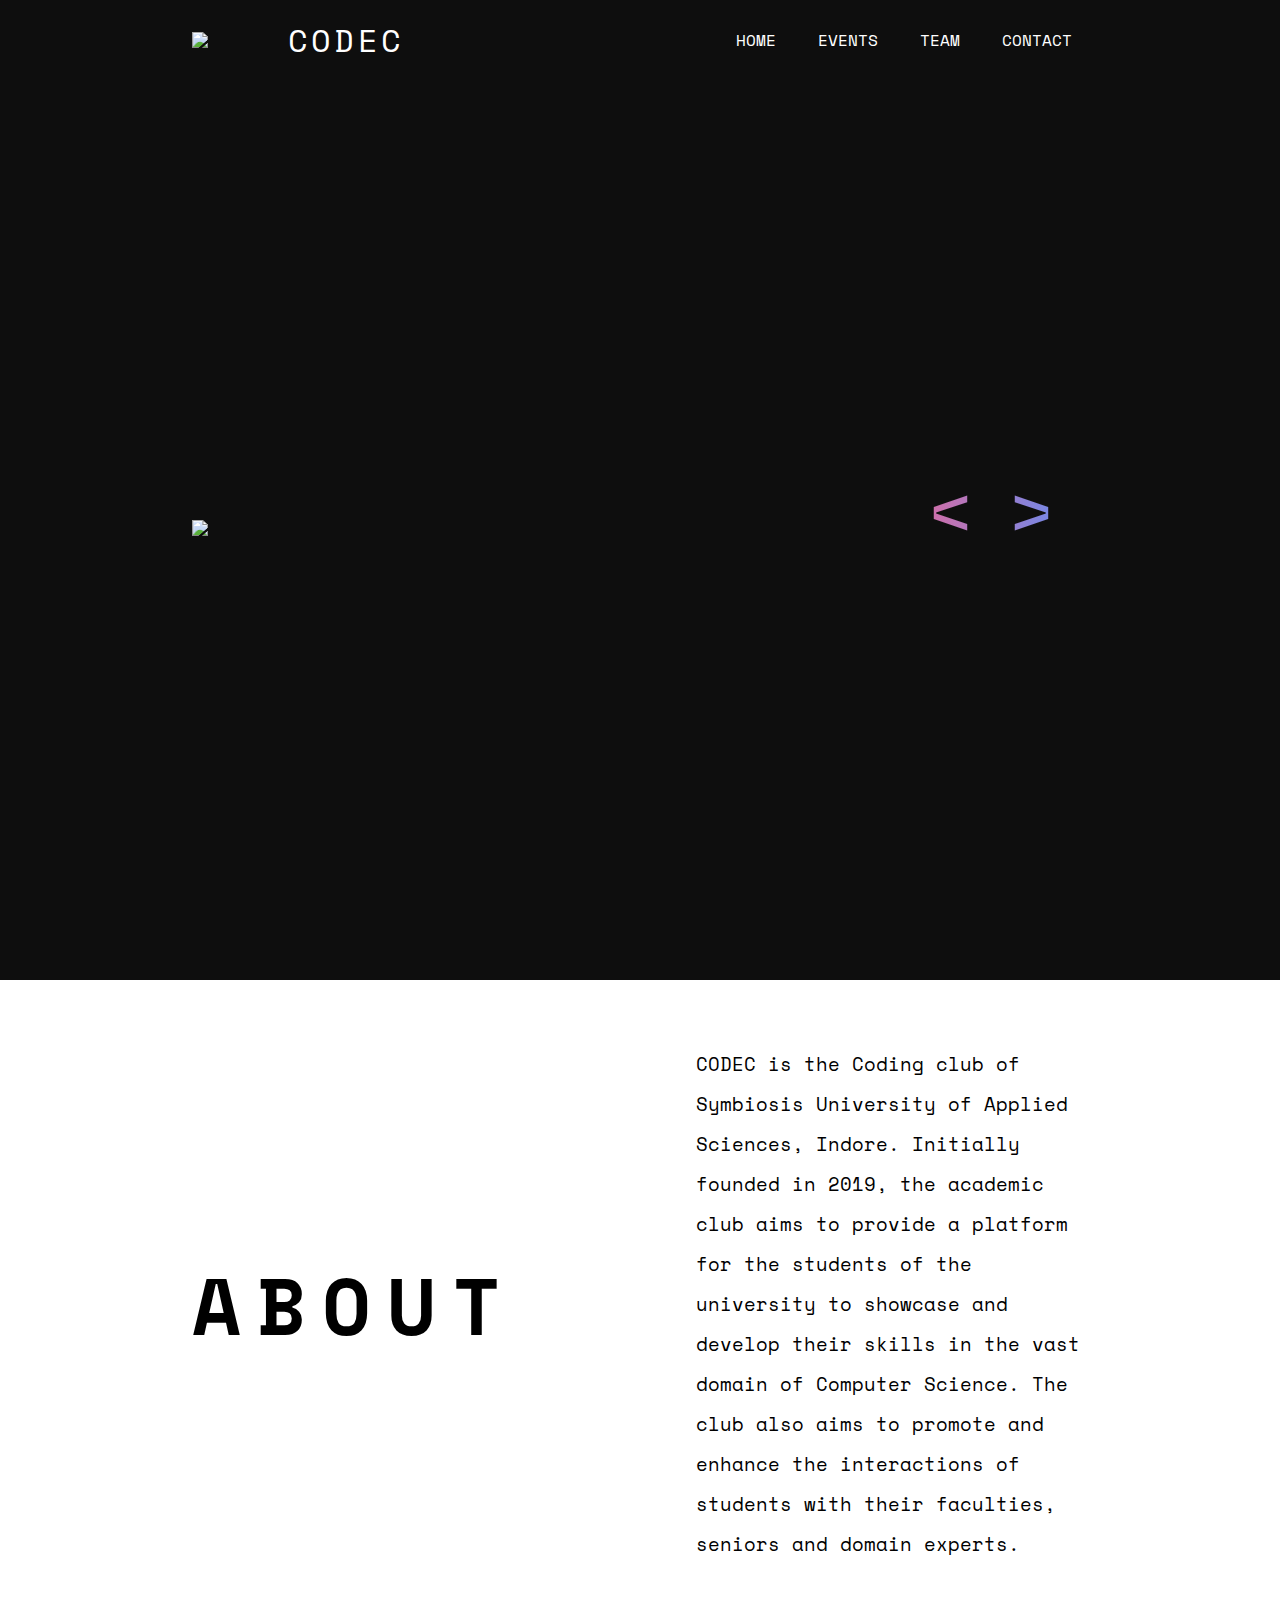
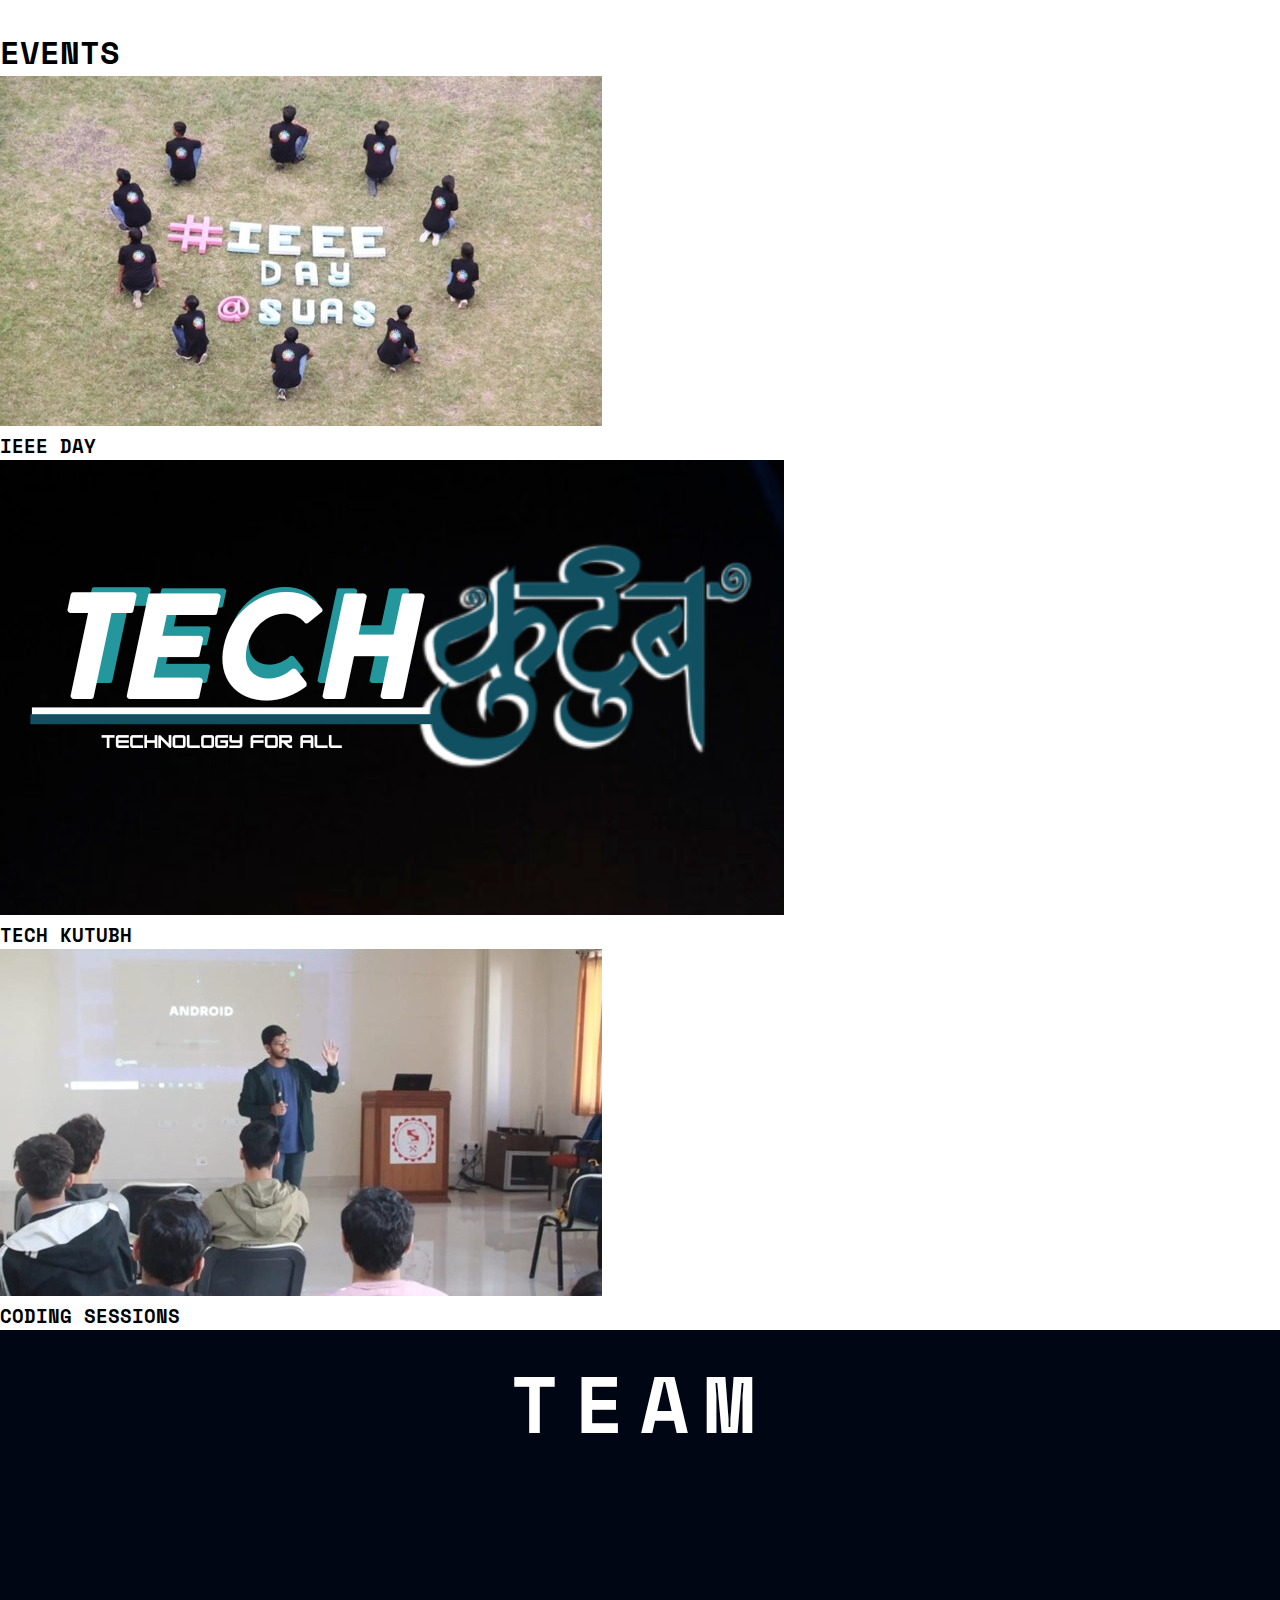
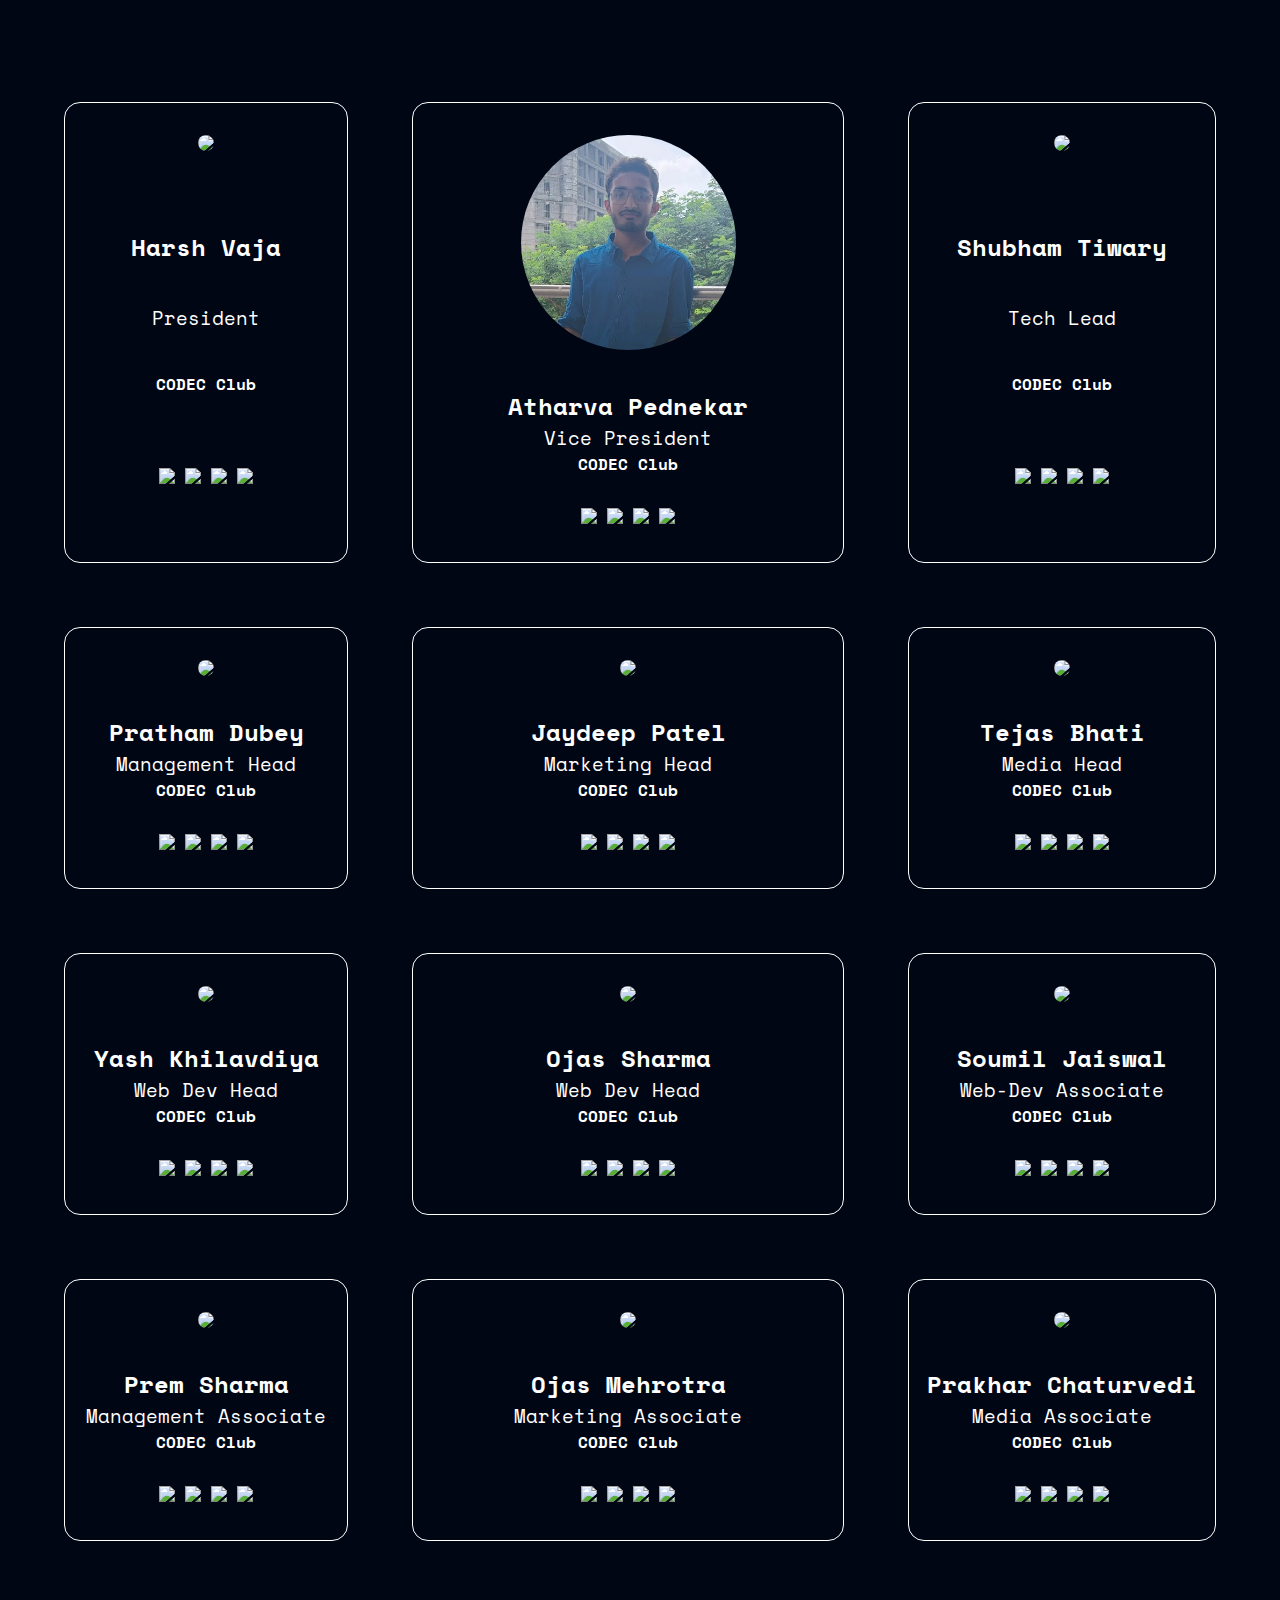
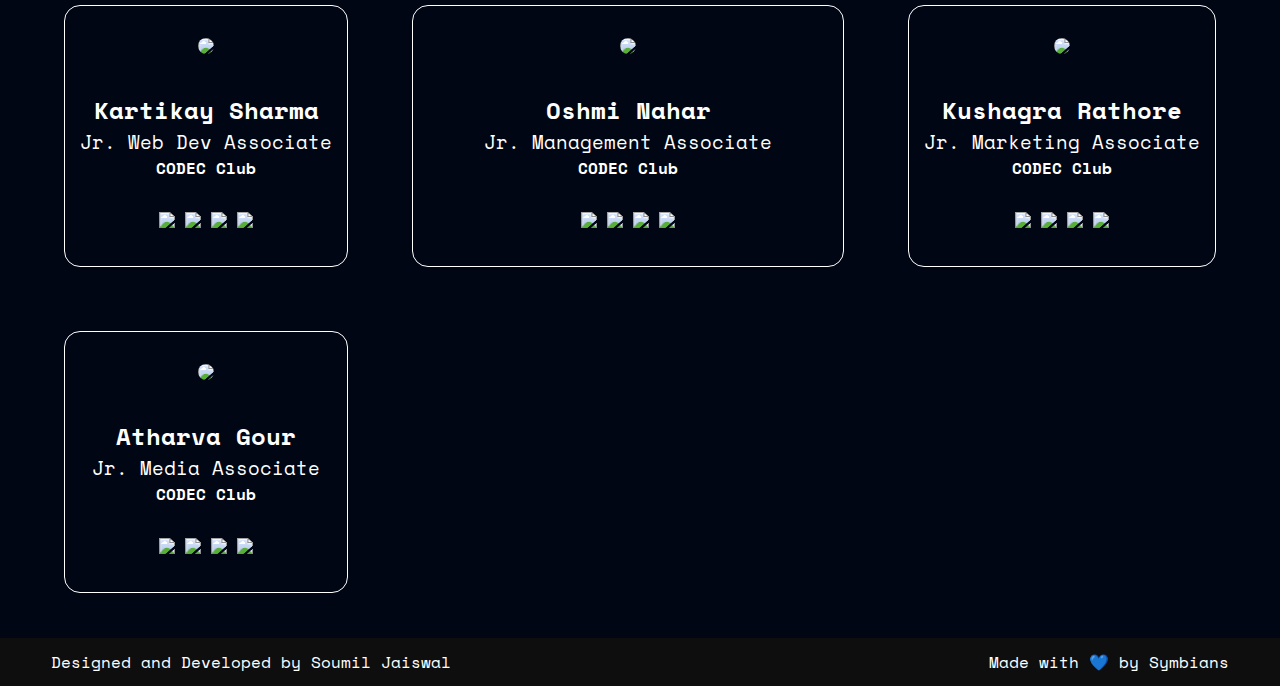
==== commit 0eac0d4e: "Update index.html" ====
--- a/index.html
+++ b/index.html
@@ -65,29 +65,29 @@
     </about>
 
     <events>
-        <div class="events-parent" id="eventparent">
-            <div class="cards-container">
-                <h1>EVENTS</h1>
-                <div class="eventCardCont">
-                    
-                    <div class="eveCard">
-                        <img src="./img/event-section/i3e-day/i3e-day6.jpg"/>
-                        <h3>IEEE Day</h3>
-                    </div>
-
-                    <div class="eveCard">
-                        <img src="./img/event-section/tech-kutubh/tech-kutubh.png"/>
-                        <h3>Tech Kutubh</h3>
-                    </div>
-
-                    <div class="eveCard">
-                        <img src="./img/event-section/sessions/pic1.jpg"/>
-                        <h3>Codec Sessions</h3>
-                    </div>
-                </div>
-                </div>
-            </div>
+        <div class="event-container">
+
+            <h1 class="event-heading">EVENTS</h1>
+
+            <div class="eve-card-parent">
                 
+                <div class="card-left">
+                    <div class="eve-image"><img src="./img/event-section/i3e-day/i3e-day6.jpg" alt=""></div>
+                    <h3 class="eve-card-text">IEEE DAY</h3>
+                </div>
+
+                <div class="card-cent">
+                    <div class="eve-image"><img src="./img/event-section/tech-kutubh/tech-kutubh.png" alt=""></div>
+                    <h3 class="eve-card-text">TECH KUTUBH</h3>
+                </div>
+
+                <div class="card-right">
+                    <div class="eve-image"><img src="./img/event-section/sessions/pic1.jpg" alt=""></div>
+                    <h3 class="eve-card-text">CODING SESSIONS</h3>
+                </div>
+
+            </div>
+
         </div>
     </events>
 
@@ -124,7 +124,7 @@
                     <h4>CODEC Club</h4>
                         <div class="people-contact">
                             <a href="mailto:harshvaja01@gmail.com"><img src="./img/icons/email.png"></a>
-                            <a href="https://github.com/soumilj94"><img src="./img/icons/github.png"></a>
+                            <a href="https://github.com/HarshVaja-1"><img src="./img/icons/github.png"></a>
                             <a href="https://www.linkedin.com/in/harshvaja/"><img src="./img/icons/linkedin.png"></a>  
                             <a href="https://www.instagram.com/harsh.vaja1""><img src="./img/icons/instagram.png"></a>
                         </div>
@@ -138,10 +138,10 @@
                     <h3>Vice President</h3>
                     <h4>CODEC Club</h4>
                         <div class="people-contact">
-                            <a href="mailto:harshvaja01@gmail.com"><img src="./img/icons/email.png"></a>
-                            <a href="https://github.com/soumilj94"><img src="./img/icons/github.png"></a>
+                            <a href="mailto:atharvapednekar1@gmail.com"><img src="./img/icons/email.png"></a>
+                            <a href="https://github.com/atp19pednekar"><img src="./img/icons/github.png"></a>
                             <a href="https://www.linkedin.com/in/atharva-pednekar-20b58a201/"><img src="./img/icons/linkedin.png"></a>  
-                            <a href="https://www.instagram.com/harsh.vaja1""><img src="./img/icons/instagram.png"></a>
+                            <a href="https://www.instagram.com/thats_so_at.02""><img src="./img/icons/instagram.png"></a>
                         </div>
                     </div>
                 </div>
@@ -153,10 +153,10 @@
                     <h3>Tech Lead</h3>
                     <h4>CODEC Club</h4>
                         <div class="people-contact">
-                            <a href="mailto:harshvaja01@gmail.com"><img src="./img/icons/email.png"></a>
-                            <a href="https://github.com/soumilj94"><img src="./img/icons/github.png"></a>
+                            <a href="mailto:shubhaamtiwary@gmail.com"><img src="./img/icons/email.png"></a>
+                            <a href="https://github.com/ShubhaamTiwary"><img src="./img/icons/github.png"></a>
                             <a href="https://www.linkedin.com/in/shubhaam-tiwary-10302a202/"><img src="./img/icons/linkedin.png"></a>  
-                            <a href="https://www.instagram.com/harsh.vaja1""><img src="./img/icons/instagram.png"></a>
+                            <a href="https://www.instagram.com/shubhaam_tiwary""><img src="./img/icons/instagram.png"></a>
                         </div>
                     </div>
                 </div>
@@ -168,10 +168,10 @@
                     <h3>Management Head</h3>
                     <h4>CODEC Club</h4>
                         <div class="people-contact">
-                            <a href="mailto:harshvaja01@gmail.com"><img src="./img/icons/email.png"></a>
-                            <a href="https://github.com/soumilj94"><img src="./img/icons/github.png"></a>
+                            <a href="mailto:theprathamdubey@gmail.com"><img src="./img/icons/email.png"></a>
+                            <a href="https://github.com/PrathamDubey06"><img src="./img/icons/github.png"></a>
                             <a href="https://www.linkedin.com/in/pratham-dubey-7b0585201/"><img src="./img/icons/linkedin.png"></a>  
-                            <a href="https://www.instagram.com/harsh.vaja1""><img src="./img/icons/instagram.png"></a>
+                            <a href="https://www.instagram.com/_.riishi._"><img src="./img/icons/instagram.png"></a>
                         </div>
                     </div>
                 </div>
@@ -183,25 +183,25 @@
                     <h3>Marketing Head</h3>
                     <h4>CODEC Club</h4>
                         <div class="people-contact">
-                            <a href="mailto:harshvaja01@gmail.com"><img src="./img/icons/email.png"></a>
-                            <a href="https://github.com/soumilj94"><img src="./img/icons/github.png"></a>
+                            <a href="jaydeep1702patel@gmail.com"><img src="./img/icons/email.png"></a>
+                            <a href="https://github.com/jaydeep1702"><img src="./img/icons/github.png"></a>
                             <a href="https://www.linkedin.com/in/jaydeep-patel-43980b1bb/"><img src="./img/icons/linkedin.png"></a>  
-                            <a href="https://www.instagram.com/harsh.vaja1""><img src="./img/icons/instagram.png"></a>
-                        </div>
-                    </div>
-                </div>
-
-                <div class="card-wrapper cw-right">
-                    <div class="blur-card">
-                    <div class="image"><img src="./img/team/tejas.jpeg"></div>
+                            <a href="https://www.instagram.com/illusion_1702"><img src="./img/icons/instagram.png"></a>
+                        </div>
+                    </div>
+                </div>
+
+                <div class="card-wrapper cw-right">
+                    <div class="blur-card">
+                    <div class="image"><img src="./img/team/tejas.jpg"></div>
                     <h2>Tejas Bhati</h2>
                     <h3>Media Head</h3>
                     <h4>CODEC Club</h4>
                         <div class="people-contact">
-                            <a href="mailto:harshvaja01@gmail.com"><img src="./img/icons/email.png"></a>
-                            <a href="https://github.com/soumilj94"><img src="./img/icons/github.png"></a>
+                            <a href="mailto:tejasbhati112002@gmail.com"><img src="./img/icons/email.png"></a>
+                            <a href="https://github.com/Tejas1000"><img src="./img/icons/github.png"></a>
                             <a href="https://www.linkedin.com/in/tejas-bhati-52a20b210/"><img src="./img/icons/linkedin.png"></a>  
-                            <a href="https://www.instagram.com/harsh.vaja1""><img src="./img/icons/instagram.png"></a>
+                            <a href="https://www.instagram.com/dazzale_art/"><img src="./img/icons/instagram.png"></a>
                         </div>
                     </div>
                 </div>
@@ -213,25 +213,25 @@
                     <h3>Web Dev Head</h3>
                     <h4>CODEC Club</h4>
                         <div class="people-contact">
-                            <a href="mailto:harshvaja01@gmail.com"><img src="./img/icons/email.png"></a>
-                            <a href="https://github.com/soumilj94"><img src="./img/icons/github.png"></a>
+                            <a href="mailto:yashkhilavdiya2801@gmail.com"><img src="./img/icons/email.png"></a>
+                            <a href="https://github.com/YK-2801"><img src="./img/icons/github.png"></a>
                             <a href="https://www.linkedin.com/in/yash-khilavdiya-296587201/"><img src="./img/icons/linkedin.png"></a>  
-                            <a href="https://www.instagram.com/harsh.vaja1""><img src="./img/icons/instagram.png"></a>
-                        </div>
-                    </div>
-                </div>
-
-                <div class="card-wrapper cw-mid">
-                    <div class="blur-card">
-                    <div class="image"><img src="./img/team/ojassharma.jpeg"></div>
+                            <a href="https://www.instagram.com/yash_khilavdiya"><img src="./img/icons/instagram.png"></a>
+                        </div>
+                    </div>
+                </div>
+
+                <div class="card-wrapper cw-mid">
+                    <div class="blur-card">
+                    <div class="image"><img src="./img/team/ojassharma.jpg"></div>
                     <h2>Ojas Sharma</h2>
                     <h3>Web Dev Head</h3>
                     <h4>CODEC Club</h4>
                         <div class="people-contact">
-                            <a href="mailto:harshvaja01@gmail.com"><img src="./img/icons/email.png"></a>
-                            <a href="https://github.com/soumilj94"><img src="./img/icons/github.png"></a>
+                            <a href="mailto:ojassharma24102002@gmail.com"><img src="./img/icons/email.png"></a>
+                            <a href="https://github.com/OJasSharma24"><img src="./img/icons/github.png"></a>
                             <a href="https://www.linkedin.com/in/ojas-sharma-179948201/"><img src="./img/icons/linkedin.png"></a>  
-                            <a href="https://www.instagram.com/harsh.vaja1""><img src="./img/icons/instagram.png"></a>
+                            <a href="https://www.instagram.com/ojas24102002/"><img src="./img/icons/instagram.png"></a>
                         </div>
                     </div>
                 </div>
@@ -243,10 +243,10 @@
                         <h3>Web-Dev Associate</h3>
                         <h4>CODEC Club</h4>
                         <div class="people-contact">
-                            <a href="mailto:soumil.jaiswal@student.suas.ac.in"><img src="./img/icons/email.png"></a>
+                            <a href="mailto:soumil943@gmail.com"><img src="./img/icons/email.png"></a>
                             <a href="https://github.com/soumilj94"><img src="./img/icons/github.png"></a>
                             <a href="https://in.linkedin.com/in/soumil-jaiswal-b2a81a222"><img src="./img/icons/linkedin.png"></a>  
-                            <a href="https://www.instagram.com/soumilj94""><img src="./img/icons/instagram.png"></a>
+                            <a href="https://www.instagram.com/soumilj94"><img src="./img/icons/instagram.png"></a>
                         </div>    
                     </div> 
                 </div>
@@ -258,10 +258,10 @@
                     <h3>Management Associate</h3>
                     <h4>CODEC Club</h4>
                         <div class="people-contact">
-                            <a href="mailto:harshvaja01@gmail.com"><img src="./img/icons/email.png"></a>
-                            <a href="https://github.com/soumilj94"><img src="./img/icons/github.png"></a>
+                            <a href="mailto:ps829081@gmail.com"><img src="./img/icons/email.png"></a>
+                            <a href="https://github.com/prem2103"><img src="./img/icons/github.png"></a>
                             <a href="https://www.linkedin.com/in/prem-sharma-657249223/"><img src="./img/icons/linkedin.png"></a>  
-                            <a href="https://www.instagram.com/harsh.vaja1""><img src="./img/icons/instagram.png"></a>
+                            <a href="https://www.instagram.com/sarcastix_prem"><img src="./img/icons/instagram.png"></a>
                         </div>
                     </div>
                 </div>
@@ -273,10 +273,10 @@
                     <h3>Marketing Associate</h3>
                     <h4>CODEC Club</h4>
                         <div class="people-contact">
-                            <a href="mailto:harshvaja01@gmail.com"><img src="./img/icons/email.png"></a>
-                            <a href="https://github.com/soumilj94"><img src="./img/icons/github.png"></a>
+                            <a href="mailto:ojasmehrotra45@gmail.com"><img src="./img/icons/email.png"></a>
+                            <a href="https://github.com/OjasMehrotra"><img src="./img/icons/github.png"></a>
                             <a href="https://www.linkedin.com/in/ojas-mehrotra-62a81b222/"><img src="./img/icons/linkedin.png"></a>  
-                            <a href="https://www.instagram.com/harsh.vaja1""><img src="./img/icons/instagram.png"></a>
+                            <a href="https://www.instagram.com/ojas_roxx"><img src="./img/icons/instagram.png"></a>
                         </div>
                     </div>
                 </div>
@@ -288,10 +288,10 @@
                     <h3>Media Associate</h3>
                     <h4>CODEC Club</h4>
                         <div class="people-contact">
-                            <a href="mailto:harshvaja01@gmail.com"><img src="./img/icons/email.png"></a>
-                            <a href="https://github.com/soumilj94"><img src="./img/icons/github.png"></a>
+                            <a href="mailto:prakharchaturvedi2003@gmail.com"><img src="./img/icons/email.png"></a>
+                            <a href="https://github.com/PrakharChaturvedi"><img src="./img/icons/github.png"></a>
                             <a href="https://www.linkedin.com/in/prakhar-chaturvedi-976423222/"><img src="./img/icons/linkedin.png"></a>  
-                            <a href="https://www.instagram.com/harsh.vaja1""><img src="./img/icons/instagram.png"></a>
+                            <a href="https://www.instagram.com/_prakhar.01"><img src="./img/icons/instagram.png"></a>
                         </div>
                     </div>
                 </div>
@@ -303,10 +303,10 @@
                     <h3>Jr. Web Dev Associate</h3>
                     <h4>CODEC Club</h4>
                         <div class="people-contact">
-                            <a href="mailto:harshvaja01@gmail.com"><img src="./img/icons/email.png"></a>
-                            <a href="https://github.com/soumilj94"><img src="./img/icons/github.png"></a>
+                            <a href="mailto:kartikay7124@gmail.com"><img src="./img/icons/email.png"></a>
+                            <a href="https://github.com/Kartikay7124"><img src="./img/icons/github.png"></a>
                             <a href="https://www.linkedin.com/in/kartikay7124/"><img src="./img/icons/linkedin.png"></a>  
-                            <a href="https://www.instagram.com/harsh.vaja1""><img src="./img/icons/instagram.png"></a>
+                            <a href="https://www.instagram.com/kartikay7124"><img src="./img/icons/instagram.png"></a>
                         </div>
                     </div>
                 </div>
@@ -318,10 +318,10 @@
                     <h3>Jr. Management Associate</h3>
                     <h4>CODEC Club</h4>
                         <div class="people-contact">
-                            <a href="mailto:harshvaja01@gmail.com"><img src="./img/icons/email.png"></a>
-                            <a href="https://github.com/soumilj94"><img src="./img/icons/github.png"></a>
+                            <a href="mailto:oshminahar@gmail.com"><img src="./img/icons/email.png"></a>
+                            <a href="https://www.prestashop.com/sites/default/files/wysiwyg/404_not_found.png "><img src="./img/icons/github.png"></a>
                             <a href="https://www.linkedin.com/in/oshmi-nahar-1954b524b/"><img src="./img/icons/linkedin.png"></a>  
-                            <a href="https://www.instagram.com/harsh.vaja1""><img src="./img/icons/instagram.png"></a>
+                            <a href="https://www.instagram.com/naharoshmi"><img src="./img/icons/instagram.png"></a>
                         </div>
                     </div>
                 </div>
@@ -333,25 +333,25 @@
                     <h3>Jr. Marketing Associate</h3>
                     <h4>CODEC Club</h4>
                         <div class="people-contact">
-                            <a href="mailto:harshvaja01@gmail.com"><img src="./img/icons/email.png"></a>
-                            <a href="https://github.com/soumilj94"><img src="./img/icons/github.png"></a>
+                            <a href="mailto:kushagrarathore802@gmail.com"><img src="./img/icons/email.png"></a>
+                            <a href="https://github.com/kushhagrarathore"><img src="./img/icons/github.png"></a>
                             <a href="https://www.linkedin.com/in/kushagra-rathore-806124199/"><img src="./img/icons/linkedin.png"></a>  
-                            <a href="https://www.instagram.com/harsh.vaja1""><img src="./img/icons/instagram.png"></a>
-                        </div>
-                    </div>
-                </div>
-
-                <div class="card-wrapper cw-left">
-                    <div class="blur-card">
-                    <div class="image"><img src="./img/team/dummy.png"></div>
+                            <a href="https://www.instagram.com/kushhagrarathore"><img src="./img/icons/instagram.png"></a>
+                        </div>
+                    </div>
+                </div>
+
+                <div class="card-wrapper cw-left">
+                    <div class="blur-card">
+                    <div class="image"><img src="./img/team/atharvagour.jpg"></div>
                     <h2>Atharva Gour</h2>
                     <h3>Jr. Media Associate</h3>
                     <h4>CODEC Club</h4>
                         <div class="people-contact">
-                            <a href="mailto:harshvaja01@gmail.com"><img src="./img/icons/email.png"></a>
-                            <a href="https://github.com/soumilj94"><img src="./img/icons/github.png"></a>
+                            <a href="mailto:atharvagour07@gmail.com"><img src="./img/icons/email.png"></a>
+                            <a href="https://github.com/Atharva708"><img src="./img/icons/github.png"></a>
                             <a href="https://www.linkedin.com/in/atharva-gour-66057424b/"><img src="./img/icons/linkedin.png"></a>  
-                            <a href="https://www.instagram.com/harsh.vaja1""><img src="./img/icons/instagram.png"></a>
+                            <a href="https://www.instagram.com/atharvagour_7"><img src="./img/icons/instagram.png"></a>
                         </div>
                     </div>
                 </div>
@@ -362,7 +362,7 @@
     </team>
 
     <footer>
-        <span>&#9400 2022 All Rights Reserved</span><br><br>
+        <span>Designed and Developed by <a href="https://instagram.com/soumilj94">Soumil Jaiswal</a></span><br><br>
         <span>Made with 💙 by Symbians</span>
     </footer>
 
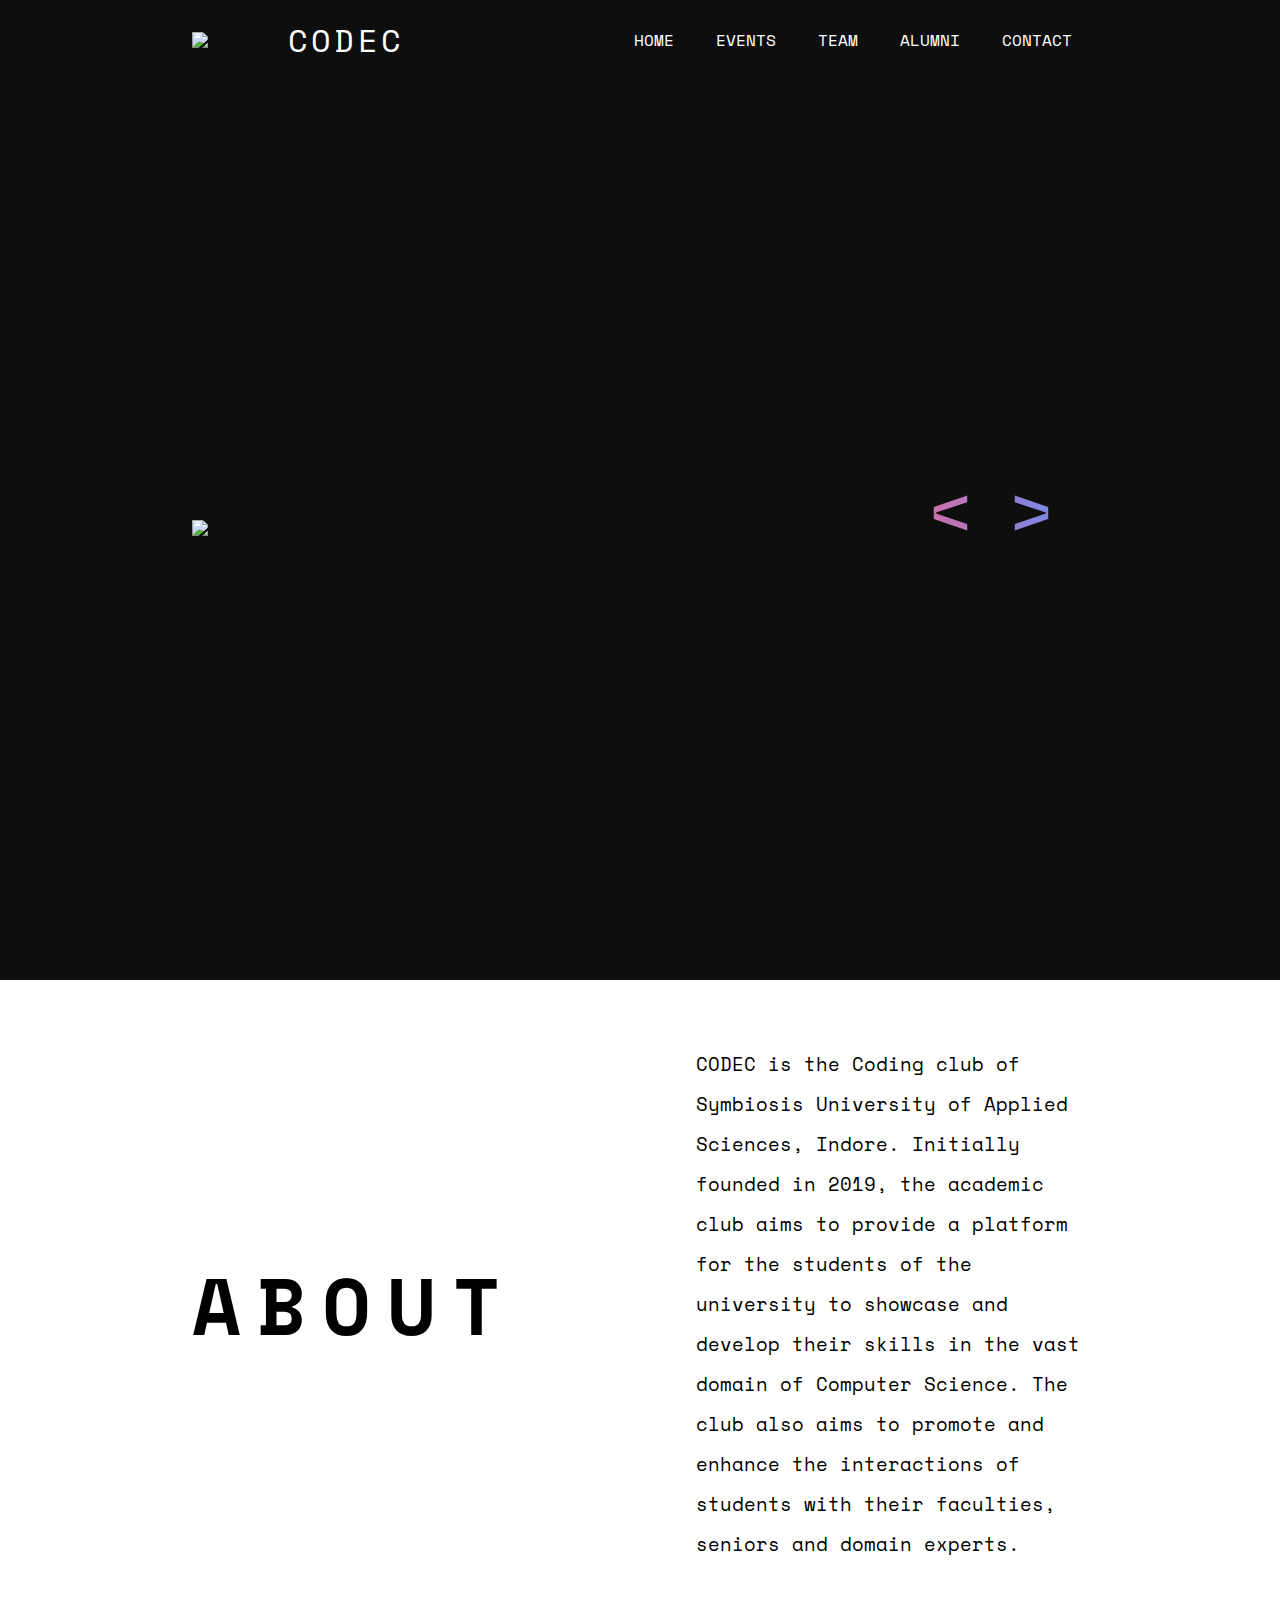
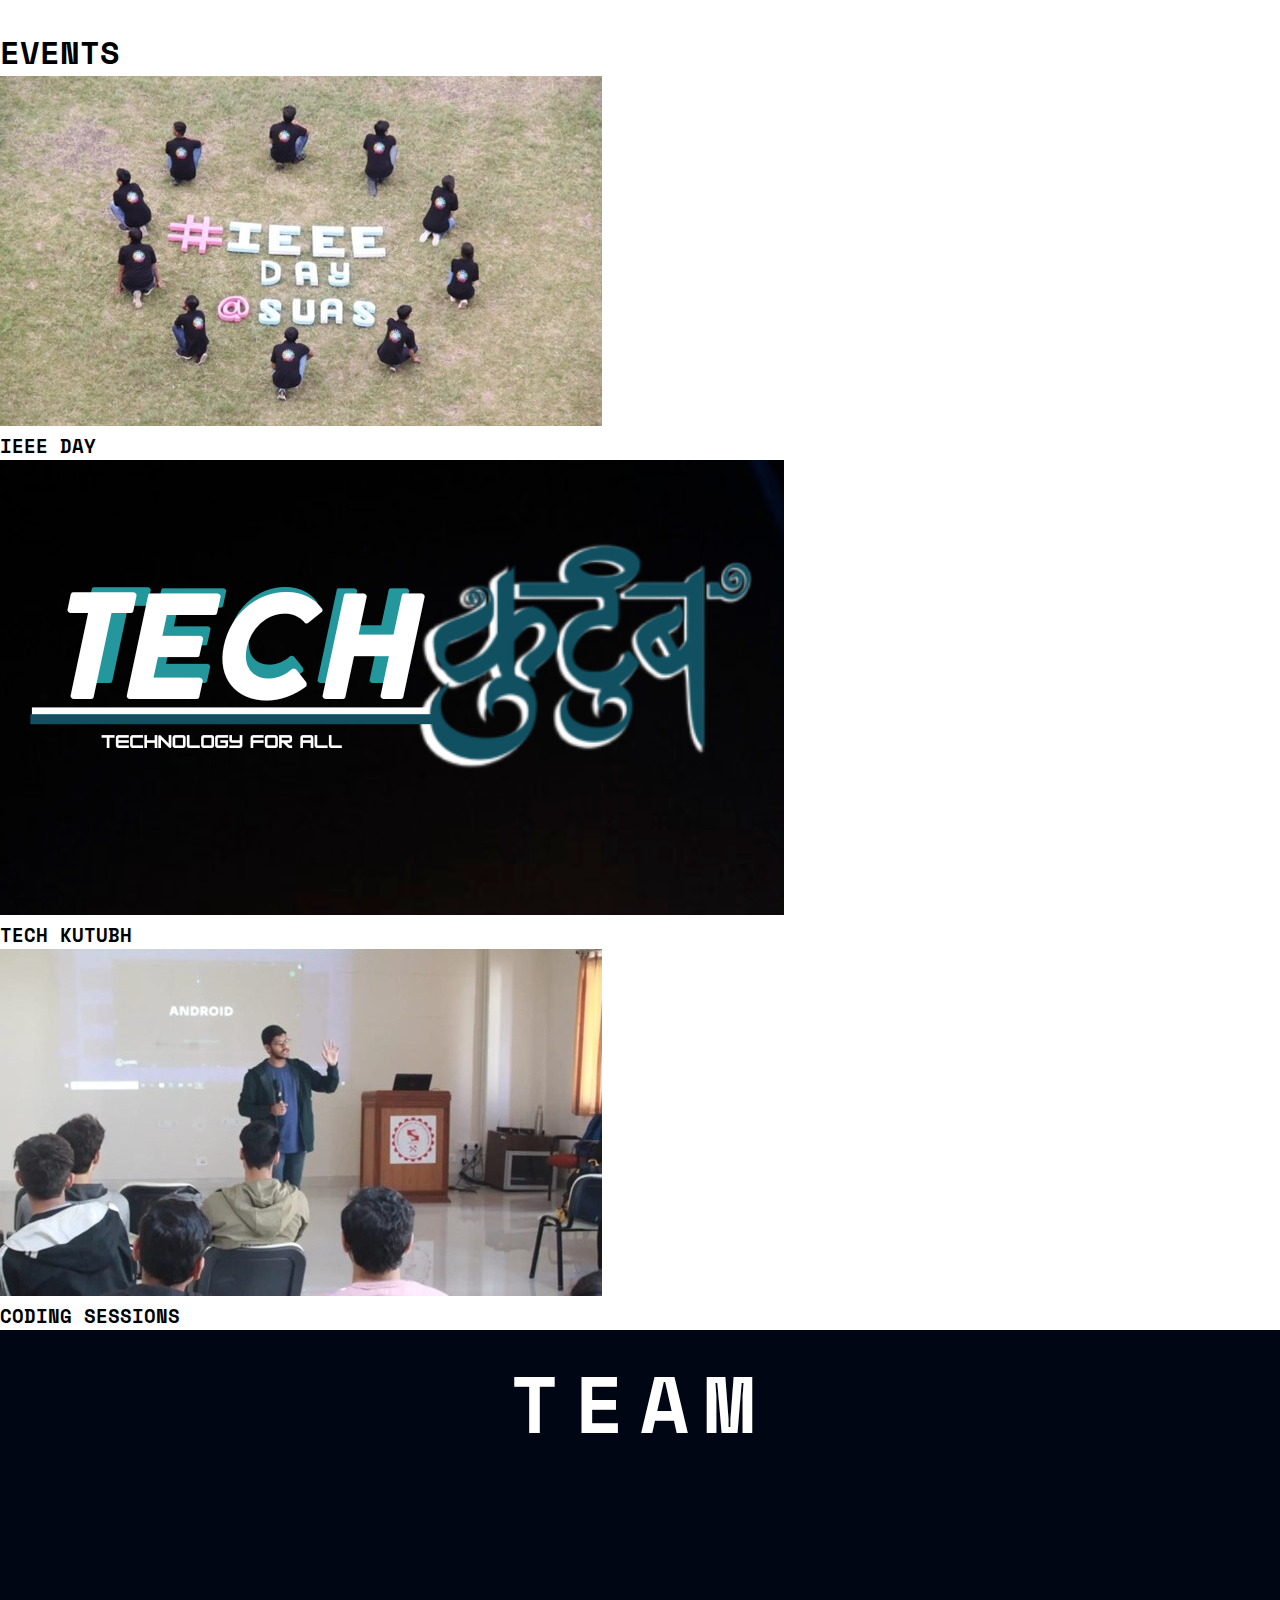
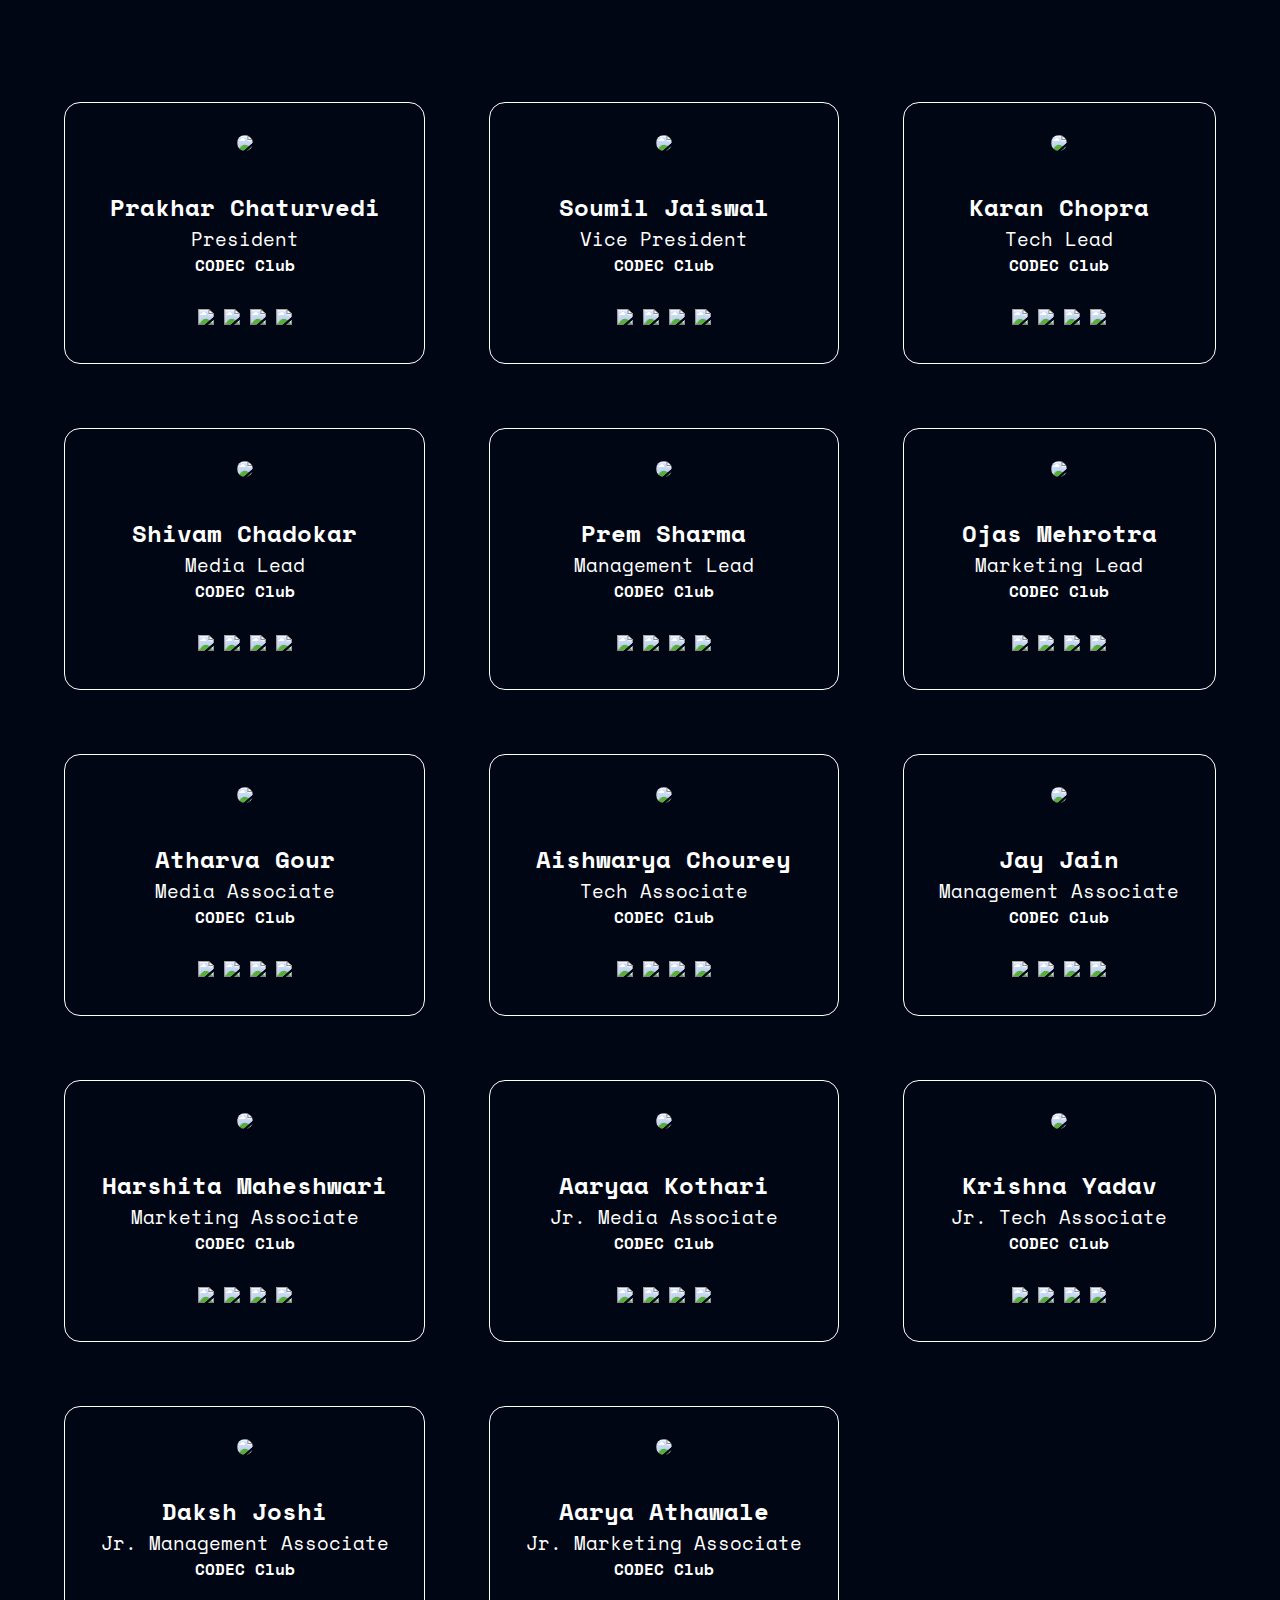
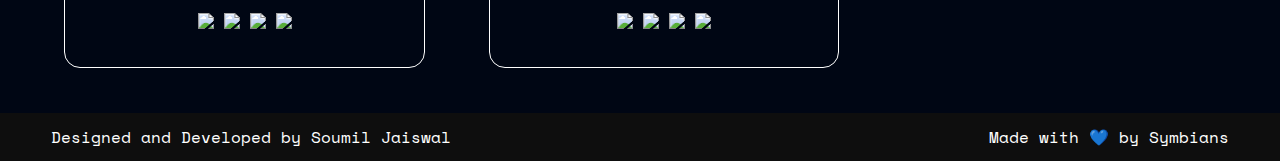
==== commit 99da1a82: "Alumni tab added" ====
--- a/index.html
+++ b/index.html
@@ -22,6 +22,7 @@
                 <li><a href="./index.html" class="nav_links">HOME</a></li>
                 <li><a href="./events.html" class="nav_links">EVENTS</a></li>
                 <li><a href="#team-ctn" class="nav_links">TEAM</a></li>
+                <li><a href="./alumni.html" class="nav_links">ALUMNI</a></li>
                 <li><a href="#" class="nav_links">CONTACT</a></li>
                 <li class="credit">Designed & Developed by <br>Soumil Jaiswal</li>
             </ul>
@@ -96,7 +97,7 @@
         <div class="team-container" id="team-ctn">
             <h1>TEAM</h1>
 
-            <div class="terminal">
+            <div class="terminal" id="team-terminal">
                 <span class="blue-line"></span>
                 <span class="dollar"></span>
                 <span class="command-exec"></span><br>
@@ -113,59 +114,60 @@
                 <span class="green-info"></span>
             </div>
 <!-- ---------------------------------------------------Terminal End------------------------------------------------------------------- -->
-
-            <div class="team-people">
+            
+
+            <div class="team-people" id="team">
 
                 <div class="card-wrapper cw-left">
                     <div class="blur-card">
-                    <div class="image"><img src="./img/team/harshvaja.jpg"></div>
-                    <h2>Harsh Vaja</h2>
+                    <div class="image"><img src="./img/team/PrakharChaturvedi.jpg"></div>
+                    <h2>Prakhar Chaturvedi</h2>
                     <h3>President</h3>
                     <h4>CODEC Club</h4>
                         <div class="people-contact">
-                            <a href="mailto:harshvaja01@gmail.com"><img src="./img/icons/email.png"></a>
-                            <a href="https://github.com/HarshVaja-1"><img src="./img/icons/github.png"></a>
-                            <a href="https://www.linkedin.com/in/harshvaja/"><img src="./img/icons/linkedin.png"></a>  
-                            <a href="https://www.instagram.com/harsh.vaja1""><img src="./img/icons/instagram.png"></a>
+                            <a href="mailto:PrakharChaturvedi2003@gmail.com"><img src="./img/icons/email.png"></a>
+                            <a href="https://github.com/PrakharChaturvedi"><img src="./img/icons/github.png"></a>
+                            <a href="https://www.linkedin.com/in/prakhar-chaturvedi-976423222/"><img src="./img/icons/linkedin.png"></a>  
+                            <a href="https://www.instagram.com/_prakhar.01/"><img src="./img/icons/instagram.png"></a>
                         </div>
                     </div>
                 </div>
 
                 <div class="card-wrapper cw-mid">
                     <div class="blur-card">
-                    <div class="image"><img src="./img/team/atharvap.jpeg"></div>
-                    <h2>Atharva Pednekar</h2>
+                    <div class="image"><img src="./img/team/Soumil_Jaiswal.jpeg"></div>
+                    <h2>Soumil Jaiswal</h2>
                     <h3>Vice President</h3>
                     <h4>CODEC Club</h4>
                         <div class="people-contact">
                             <a href="mailto:atharvapednekar1@gmail.com"><img src="./img/icons/email.png"></a>
                             <a href="https://github.com/atp19pednekar"><img src="./img/icons/github.png"></a>
                             <a href="https://www.linkedin.com/in/atharva-pednekar-20b58a201/"><img src="./img/icons/linkedin.png"></a>  
-                            <a href="https://www.instagram.com/thats_so_at.02""><img src="./img/icons/instagram.png"></a>
+                            <a href="https://www.instagram.com/thats_so_at.02"><img src="./img/icons/instagram.png"></a>
                         </div>
                     </div>
                 </div>
 
                 <div class="card-wrapper cw-right">
                     <div class="blur-card">
-                    <div class="image"><img src="./img/team/shubham.jpeg"></div>
-                    <h2>Shubham Tiwary</h2>
+                    <div class="image"><img src="./img/team/karan.jpeg.jpg"></div>
+                    <h2>Karan Chopra</h2>
                     <h3>Tech Lead</h3>
                     <h4>CODEC Club</h4>
                         <div class="people-contact">
-                            <a href="mailto:shubhaamtiwary@gmail.com"><img src="./img/icons/email.png"></a>
-                            <a href="https://github.com/ShubhaamTiwary"><img src="./img/icons/github.png"></a>
+                            <a href="mailto:admin@karanchopra.me"><img src="./img/icons/email.png"></a>
+                            <a href="https://github.com/KaranChopra5802/KaranChopra5802"><img src="./img/icons/github.png"></a>
                             <a href="https://www.linkedin.com/in/shubhaam-tiwary-10302a202/"><img src="./img/icons/linkedin.png"></a>  
-                            <a href="https://www.instagram.com/shubhaam_tiwary""><img src="./img/icons/instagram.png"></a>
+                            <a href="https://www.instagram.com/shubhaam_tiwary"><img src="./img/icons/instagram.png"></a>
                         </div>
                     </div>
                 </div>
 
                 <div class="card-wrapper cw-left">
                     <div class="blur-card">
-                    <div class="image"><img src="./img/team/pratham.jpeg"></div>
-                    <h2>Pratham Dubey</h2>
-                    <h3>Management Head</h3>
+                    <div class="image"><img src="./img/team/shivam.jpeg.jpg"></div>
+                    <h2>Shivam Chadokar</h2>
+                    <h3>Media Lead</h3>
                     <h4>CODEC Club</h4>
                         <div class="people-contact">
                             <a href="mailto:theprathamdubey@gmail.com"><img src="./img/icons/email.png"></a>
@@ -175,89 +177,14 @@
                         </div>
                     </div>
                 </div>
-
-                <div class="card-wrapper cw-mid">
-                    <div class="blur-card">
-                    <div class="image"><img src="./img/team/jaydeep.jpeg"></div>
-                    <h2>Jaydeep Patel</h2>
-                    <h3>Marketing Head</h3>
-                    <h4>CODEC Club</h4>
-                        <div class="people-contact">
-                            <a href="jaydeep1702patel@gmail.com"><img src="./img/icons/email.png"></a>
-                            <a href="https://github.com/jaydeep1702"><img src="./img/icons/github.png"></a>
-                            <a href="https://www.linkedin.com/in/jaydeep-patel-43980b1bb/"><img src="./img/icons/linkedin.png"></a>  
-                            <a href="https://www.instagram.com/illusion_1702"><img src="./img/icons/instagram.png"></a>
-                        </div>
-                    </div>
-                </div>
-
-                <div class="card-wrapper cw-right">
-                    <div class="blur-card">
-                    <div class="image"><img src="./img/team/tejas.jpg"></div>
-                    <h2>Tejas Bhati</h2>
-                    <h3>Media Head</h3>
-                    <h4>CODEC Club</h4>
-                        <div class="people-contact">
-                            <a href="mailto:tejasbhati112002@gmail.com"><img src="./img/icons/email.png"></a>
-                            <a href="https://github.com/Tejas1000"><img src="./img/icons/github.png"></a>
-                            <a href="https://www.linkedin.com/in/tejas-bhati-52a20b210/"><img src="./img/icons/linkedin.png"></a>  
-                            <a href="https://www.instagram.com/dazzale_art/"><img src="./img/icons/instagram.png"></a>
-                        </div>
-                    </div>
-                </div>
-
-                <div class="card-wrapper cw-left">
-                    <div class="blur-card">
-                    <div class="image"><img src="./img/team/yashk.jpeg"></div>
-                    <h2>Yash Khilavdiya</h2>
-                    <h3>Web Dev Head</h3>
-                    <h4>CODEC Club</h4>
-                        <div class="people-contact">
-                            <a href="mailto:yashkhilavdiya2801@gmail.com"><img src="./img/icons/email.png"></a>
-                            <a href="https://github.com/YK-2801"><img src="./img/icons/github.png"></a>
-                            <a href="https://www.linkedin.com/in/yash-khilavdiya-296587201/"><img src="./img/icons/linkedin.png"></a>  
-                            <a href="https://www.instagram.com/yash_khilavdiya"><img src="./img/icons/instagram.png"></a>
-                        </div>
-                    </div>
-                </div>
-
-                <div class="card-wrapper cw-mid">
-                    <div class="blur-card">
-                    <div class="image"><img src="./img/team/ojassharma.jpg"></div>
-                    <h2>Ojas Sharma</h2>
-                    <h3>Web Dev Head</h3>
-                    <h4>CODEC Club</h4>
-                        <div class="people-contact">
-                            <a href="mailto:ojassharma24102002@gmail.com"><img src="./img/icons/email.png"></a>
-                            <a href="https://github.com/OJasSharma24"><img src="./img/icons/github.png"></a>
-                            <a href="https://www.linkedin.com/in/ojas-sharma-179948201/"><img src="./img/icons/linkedin.png"></a>  
-                            <a href="https://www.instagram.com/ojas24102002/"><img src="./img/icons/instagram.png"></a>
-                        </div>
-                    </div>
-                </div>
-
-                <div class="card-wrapper cw-right">
-                    <div class="blur-card">
-                        <div class="image"><img src="./img/team/soumil.jpg"></div>
-                        <h2>Soumil Jaiswal</h2>
-                        <h3>Web-Dev Associate</h3>
-                        <h4>CODEC Club</h4>
-                        <div class="people-contact">
-                            <a href="mailto:soumil943@gmail.com"><img src="./img/icons/email.png"></a>
-                            <a href="https://github.com/soumilj94"><img src="./img/icons/github.png"></a>
-                            <a href="https://in.linkedin.com/in/soumil-jaiswal-b2a81a222"><img src="./img/icons/linkedin.png"></a>  
-                            <a href="https://www.instagram.com/soumilj94"><img src="./img/icons/instagram.png"></a>
-                        </div>    
-                    </div> 
-                </div>
-
-                <div class="card-wrapper cw-left">
-                    <div class="blur-card">
-                    <div class="image"><img src="./img/team/prem.jpeg"></div>
+                
+                 <div class="card-wrapper cw-mid">
+                    <div class="blur-card">
+                    <div class="image"><img src="./img/team/PremSharma.jpg"></div>
                     <h2>Prem Sharma</h2>
-                    <h3>Management Associate</h3>
-                    <h4>CODEC Club</h4>
-                        <div class="people-contact">
+                    <h3>Management Lead</h3>
+                    <h4>CODEC Club</h4>
+                       <div class="people-contact">
                             <a href="mailto:ps829081@gmail.com"><img src="./img/icons/email.png"></a>
                             <a href="https://github.com/prem2103"><img src="./img/icons/github.png"></a>
                             <a href="https://www.linkedin.com/in/prem-sharma-657249223/"><img src="./img/icons/linkedin.png"></a>  
@@ -265,12 +192,12 @@
                         </div>
                     </div>
                 </div>
-
-                <div class="card-wrapper cw-mid">
-                    <div class="blur-card">
-                    <div class="image"><img src="./img/team/ojasmehrotra.jpeg"></div>
+               
+                 <div class="card-wrapper cw-right">
+                    <div class="blur-card">
+                    <div class="image"><img src="./img/team/OjasMehrotra.jpg"></div>
                     <h2>Ojas Mehrotra</h2>
-                    <h3>Marketing Associate</h3>
+                    <h3>Marketing Lead</h3>
                     <h4>CODEC Club</h4>
                         <div class="people-contact">
                             <a href="mailto:ojasmehrotra45@gmail.com"><img src="./img/icons/email.png"></a>
@@ -280,72 +207,13 @@
                         </div>
                     </div>
                 </div>
-
-                <div class="card-wrapper cw-right">
-                    <div class="blur-card">
-                    <div class="image"><img src="./img/team/prakhar.jpeg"></div>
-                    <h2>Prakhar Chaturvedi</h2>
-                    <h3>Media Associate</h3>
-                    <h4>CODEC Club</h4>
-                        <div class="people-contact">
-                            <a href="mailto:prakharchaturvedi2003@gmail.com"><img src="./img/icons/email.png"></a>
-                            <a href="https://github.com/PrakharChaturvedi"><img src="./img/icons/github.png"></a>
-                            <a href="https://www.linkedin.com/in/prakhar-chaturvedi-976423222/"><img src="./img/icons/linkedin.png"></a>  
-                            <a href="https://www.instagram.com/_prakhar.01"><img src="./img/icons/instagram.png"></a>
-                        </div>
-                    </div>
-                </div>
-
-                <div class="card-wrapper cw-left">
-                    <div class="blur-card">
-                    <div class="image"><img src="./img/team/kartikay.jpeg"></div>
-                    <h2>Kartikay Sharma</h2>
-                    <h3>Jr. Web Dev Associate</h3>
-                    <h4>CODEC Club</h4>
-                        <div class="people-contact">
-                            <a href="mailto:kartikay7124@gmail.com"><img src="./img/icons/email.png"></a>
-                            <a href="https://github.com/Kartikay7124"><img src="./img/icons/github.png"></a>
-                            <a href="https://www.linkedin.com/in/kartikay7124/"><img src="./img/icons/linkedin.png"></a>  
-                            <a href="https://www.instagram.com/kartikay7124"><img src="./img/icons/instagram.png"></a>
-                        </div>
-                    </div>
-                </div>
-
-                <div class="card-wrapper cw-mid">
-                    <div class="blur-card">
-                    <div class="image"><img src="./img/team/oshmi.jpeg"></div>
-                    <h2>Oshmi Nahar</h2>
-                    <h3>Jr. Management Associate</h3>
-                    <h4>CODEC Club</h4>
-                        <div class="people-contact">
-                            <a href="mailto:oshminahar@gmail.com"><img src="./img/icons/email.png"></a>
-                            <a href="https://www.prestashop.com/sites/default/files/wysiwyg/404_not_found.png "><img src="./img/icons/github.png"></a>
-                            <a href="https://www.linkedin.com/in/oshmi-nahar-1954b524b/"><img src="./img/icons/linkedin.png"></a>  
-                            <a href="https://www.instagram.com/naharoshmi"><img src="./img/icons/instagram.png"></a>
-                        </div>
-                    </div>
-                </div>
-
-                <div class="card-wrapper cw-right">
-                    <div class="blur-card">
-                    <div class="image"><img src="./img/team/kushagra.jpeg"></div>
-                    <h2>Kushagra Rathore</h2>
-                    <h3>Jr. Marketing Associate</h3>
-                    <h4>CODEC Club</h4>
-                        <div class="people-contact">
-                            <a href="mailto:kushagrarathore802@gmail.com"><img src="./img/icons/email.png"></a>
-                            <a href="https://github.com/kushhagrarathore"><img src="./img/icons/github.png"></a>
-                            <a href="https://www.linkedin.com/in/kushagra-rathore-806124199/"><img src="./img/icons/linkedin.png"></a>  
-                            <a href="https://www.instagram.com/kushhagrarathore"><img src="./img/icons/instagram.png"></a>
-                        </div>
-                    </div>
-                </div>
-
+            
+                
                 <div class="card-wrapper cw-left">
                     <div class="blur-card">
                     <div class="image"><img src="./img/team/atharvagour.jpg"></div>
                     <h2>Atharva Gour</h2>
-                    <h3>Jr. Media Associate</h3>
+                    <h3>Media Associate</h3>
                     <h4>CODEC Club</h4>
                         <div class="people-contact">
                             <a href="mailto:atharvagour07@gmail.com"><img src="./img/icons/email.png"></a>
@@ -355,11 +223,118 @@
                         </div>
                     </div>
                 </div>
-
-            </div>
+                
+                 <div class="card-wrapper cw-mid">
+                    <div class="blur-card">
+                    <div class="image"><img src="./img/team/aishwarya.jpg"></div>
+                    <h2>Aishwarya Chourey</h2>
+                    <h3>Tech Associate</h3>
+                    <h4>CODEC Club</h4>
+                        <div class="people-contact">
+                            <a href="mailto:choureyaish088@gmail.com"><img src="./img/icons/email.png"></a>
+                            <a href="https://github.com/AishwaryaChourey"><img src="./img/icons/github.png"></a>
+                            <a href="www.linkedin.com/in/aishwarya-chourey-71250b259"><img src="./img/icons/linkedin.png"></a>  
+                            <a href="https://www.instagram.com/aishwaryachourey_088/"><img src="./img/icons/instagram.png"></a>
+                        </div>
+                    </div>
+                </div>
+                
+                 <div class="card-wrapper cw-right">
+                    <div class="blur-card">
+                        <div class="image"><img src="./img/team/jay_jain.jpg"></div>
+                        <h2>Jay Jain</h2>
+                        <h3>Management Associate</h3>
+                        <h4>CODEC Club</h4>
+                        <div class="people-contact">
+                            <a href="mailto:jayjaindev10@gmail.com"><img src="./img/icons/email.png"></a>
+                            <a href="https://github.com/jay-j10"><img src="./img/icons/github.png"></a>
+                            <a href="https://www.linkedin.com/in/j-jay"><img src="./img/icons/linkedin.png"></a>  
+                            <a href="https://www.instagram.com/jayy.j10/"><img src="./img/icons/instagram.png"></a>
+                        </div>    
+                    </div> 
+                </div>
+                
+                <div class="card-wrapper cw-left">
+                    <div class="blur-card">
+                    <div class="image"><img src="./img/team/harshita.jpg"></div>
+                    <h2>Harshita Maheshwari</h2>
+                    <h3>Marketing Associate</h3>
+                    <h4>CODEC Club</h4>
+                        <div class="people-contact">
+                            <a href="mailto:harshitamaheshwari1234@gmail.com"><img src="./img/icons/email.png"></a>
+                            <a href="https://github.com/harshita050204"><img src="./img/icons/github.png"></a>
+                            <a href=" https://www.linkedin.com/in/harshita-maheshwari-7b3589257"><img src="./img/icons/linkedin.png"></a>  
+                            <a href="https://www.instagram.com/harshitamaheshwari05"><img src="./img/icons/instagram.png"></a>
+                        </div>
+                    </div>
+                </div>
+              
+                <div class="card-wrapper cw-mid">
+                    <div class="blur-card">
+                    <div class="image"><img src="./img/team/AaryaaKothari.jpg"></div>
+                    <h2>Aaryaa Kothari</h2>
+                    <h3>Jr. Media Associate</h3>
+                    <h4>CODEC Club</h4>
+                        <div class="people-contact">
+                            <a href="mailto:ojasmehrotra45@gmail.com"><img src="./img/icons/email.png"></a>
+                            <a href="https://github.com/OjasMehrotra"><img src="./img/icons/github.png"></a>
+                            <a href="https://www.linkedin.com/in/ojas-mehrotra-62a81b222/"><img src="./img/icons/linkedin.png"></a>  
+                            <a href="https://www.instagram.com/ojas_roxx"><img src="./img/icons/instagram.png"></a>
+                        </div>
+                    </div>
+                </div>
+
+                <div class="card-wrapper cw-right">
+                    <div class="blur-card">
+                    <div class="image"><img src="./img/team/Krishna%20Yadav.jpg"></div>
+                    <h2>Krishna Yadav</h2>
+                    <h3>Jr. Tech Associate</h3>
+                    <h4>CODEC Club</h4>
+                        <div class="people-contact">
+                            <a href="mailto:krishnayadav032005@gmail.com"><img src="./img/icons/email.png"></a>
+                            <a href="https://github.com/krishnayadav032005"><img src="./img/icons/github.png"></a>
+                            <a href="https://www.linkedin.com/in/krishna-yadav-32649b28b"><img src="./img/icons/linkedin.png"></a>  
+                            <a href="https://www.instagram.com/krishnayadav_.03/"><img src="./img/icons/instagram.png"></a>
+                        </div>
+                    </div>
+                </div>                
+                
+               <div class="card-wrapper cw-left">
+                    <div class="blur-card">
+                    <div class="image"><img src="./img/team/Daksha.jpg"></div>
+                    <h2>Daksh Joshi</h2>
+                    <h3>Jr. Management Associate</h3>
+                    <h4>CODEC Club</h4>
+                        <div class="people-contact">
+                            <a href="mailto:dakshjoshi10@icloud.com"><img src="./img/icons/email.png"></a>
+                            <a href="https://github.com/dakshjoshi10"><img src="./img/icons/github.png"></a>
+                            <a href="https://www.linkedin.com/in/daksh-joshi-705a37259"><img src="./img/icons/linkedin.png"></a>  
+                            <a href="https://instagram.com/daksh.joshi.10?igshid=MzRlODBiNWFlZA=="><img src="./img/icons/instagram.png"></a>
+                        </div>
+                    </div>
+                </div>
+                
+                 <div class="card-wrapper cw-mid">
+                    <div class="blur-card">
+                    <div class="image"><img src="./img/team/AaryaaAthawale.jpg"></div>
+                    <h2>Aarya Athawale</h2>
+                    <h3>Jr. Marketing Associate</h3>
+                    <h4>CODEC Club</h4>
+                        <div class="people-contact">
+                            <a href="mailto:ojasmehrotra45@gmail.com"><img src="./img/icons/email.png"></a>
+                            <a href="https://github.com/OjasMehrotra"><img src="./img/icons/github.png"></a>
+                            <a href="https://www.linkedin.com/in/ojas-mehrotra-62a81b222/"><img src="./img/icons/linkedin.png"></a>  
+                            <a href="https://www.instagram.com/ojas_roxx"><img src="./img/icons/instagram.png"></a>
+                        </div>
+                    </div>
+                </div>
+          </div>
         
         </div>
     </team>
+     <!-- ---------------------------------------------------Events End------------------------------------------------------------------- -->
+    
+<!-- ---------------------------------------------------Terminal End------------------------------------------------------------------- -->
 
     <footer>
         <span>Designed and Developed by <a href="https://instagram.com/soumilj94">Soumil Jaiswal</a></span><br><br>
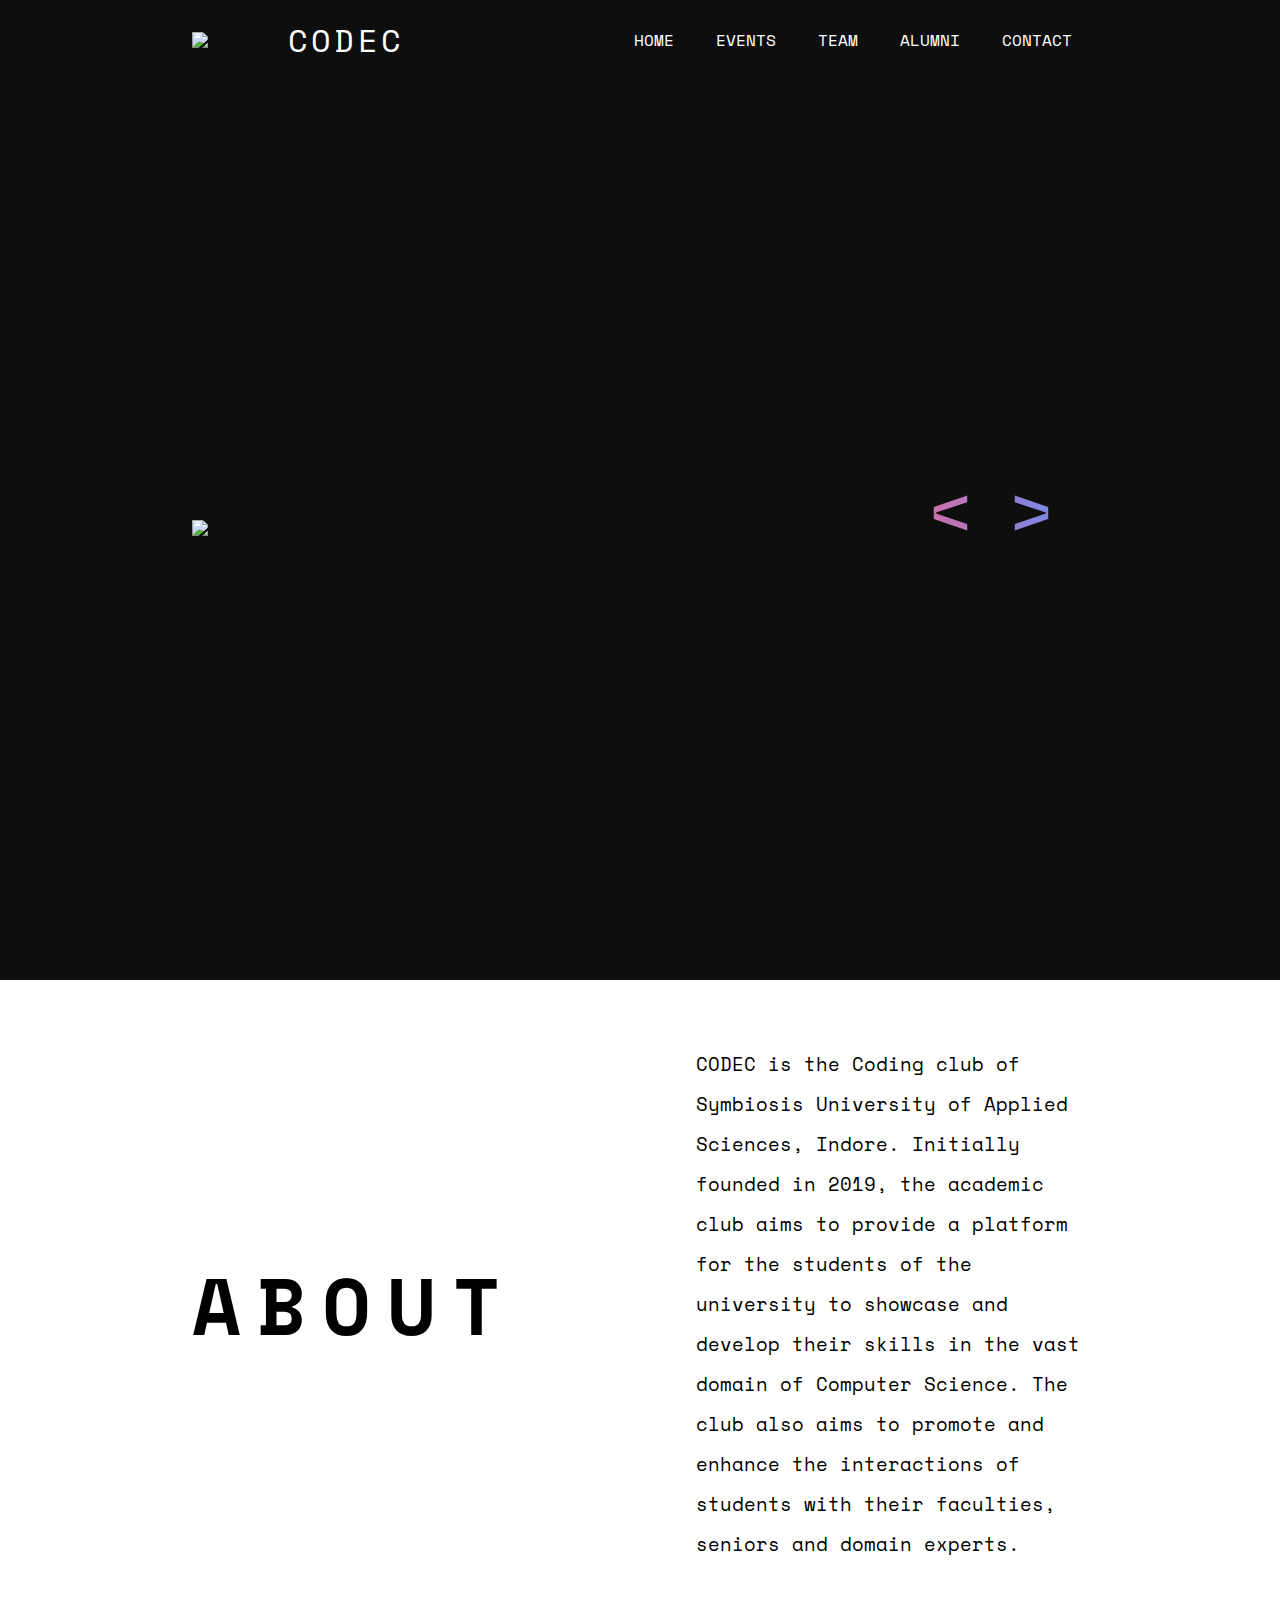
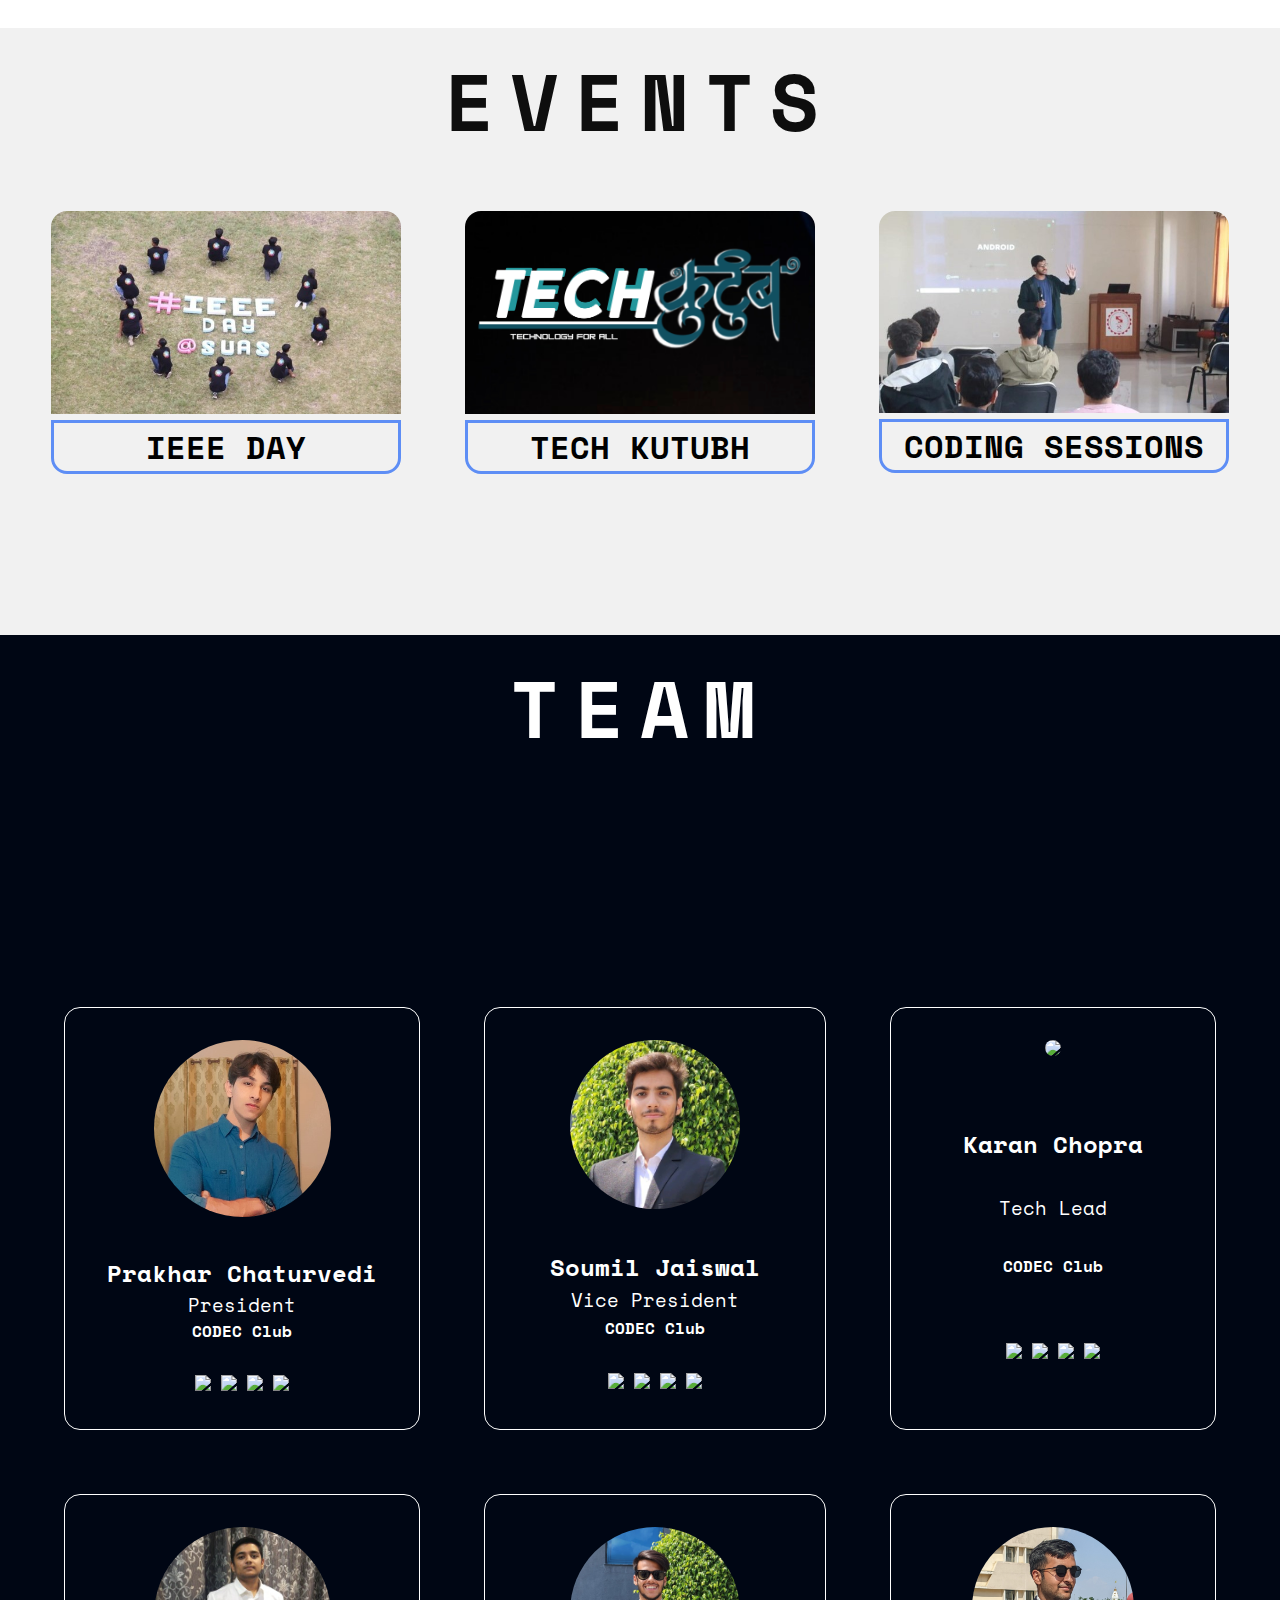
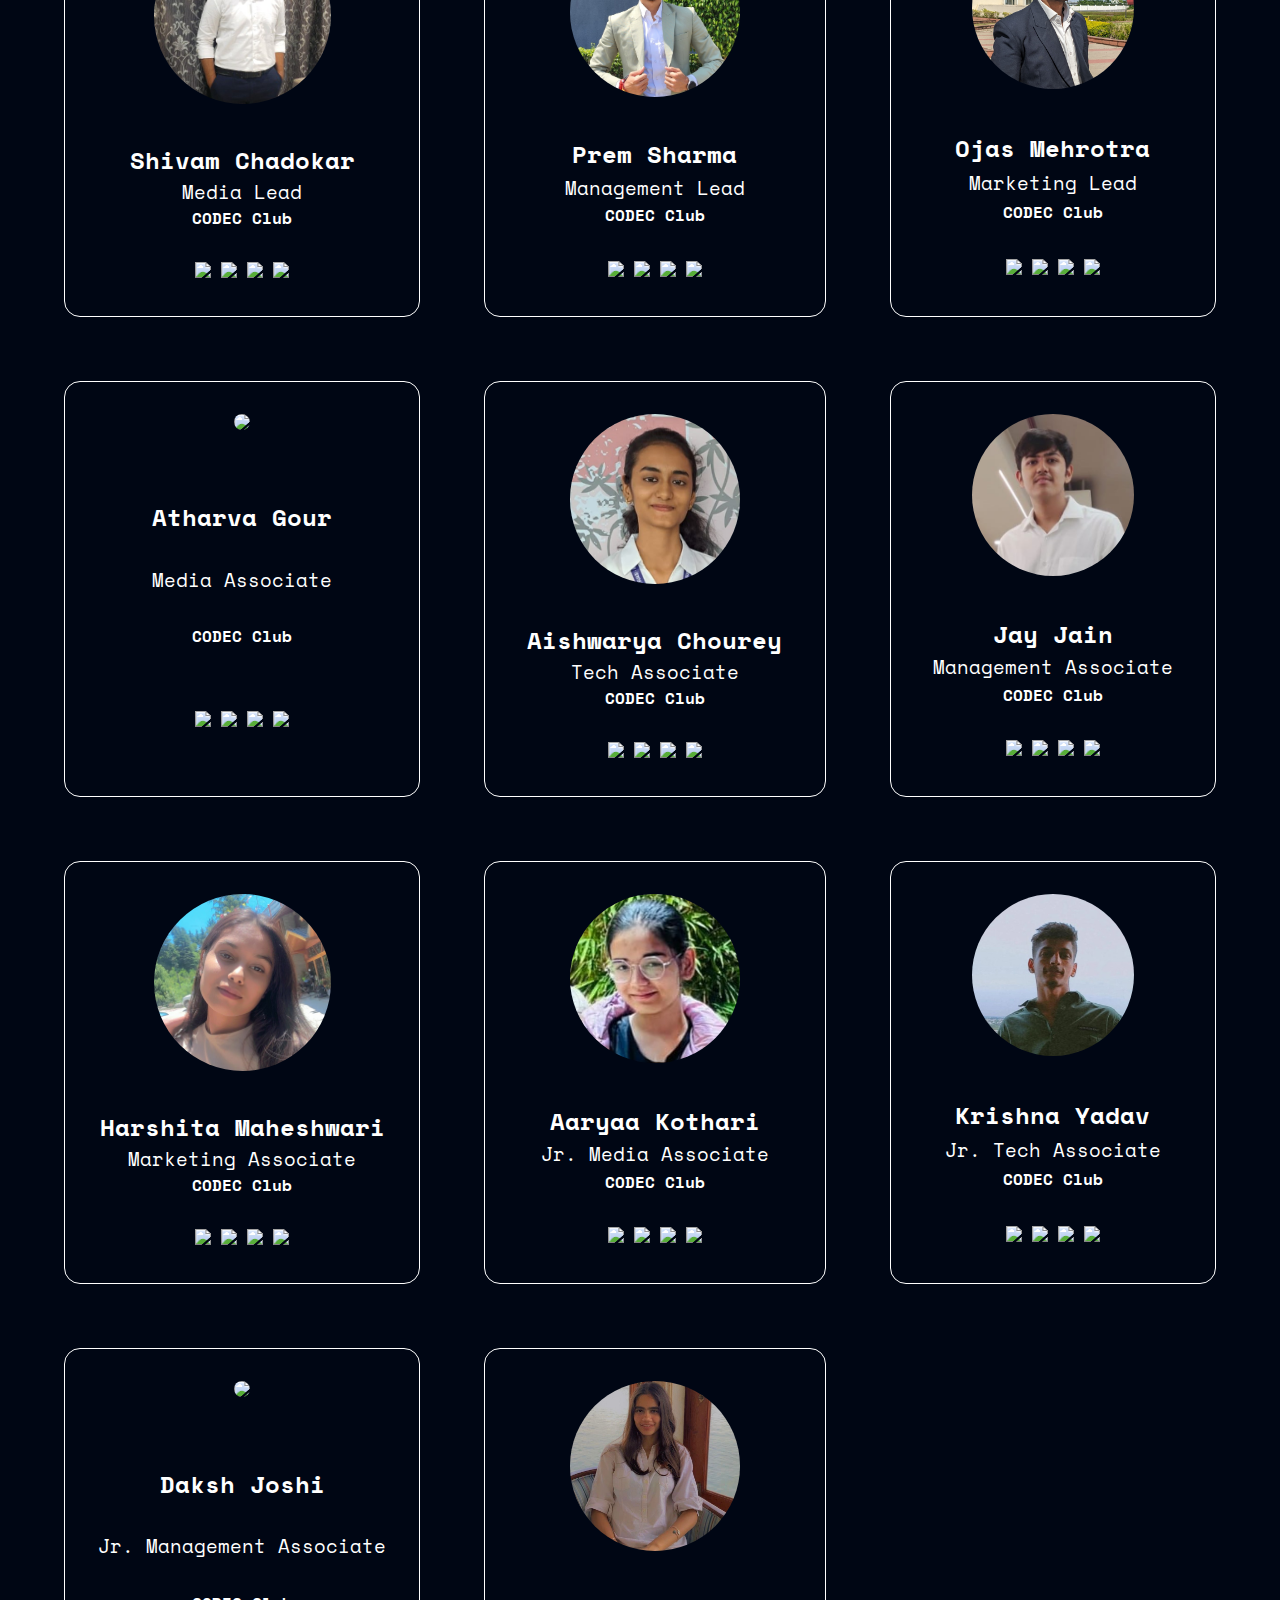
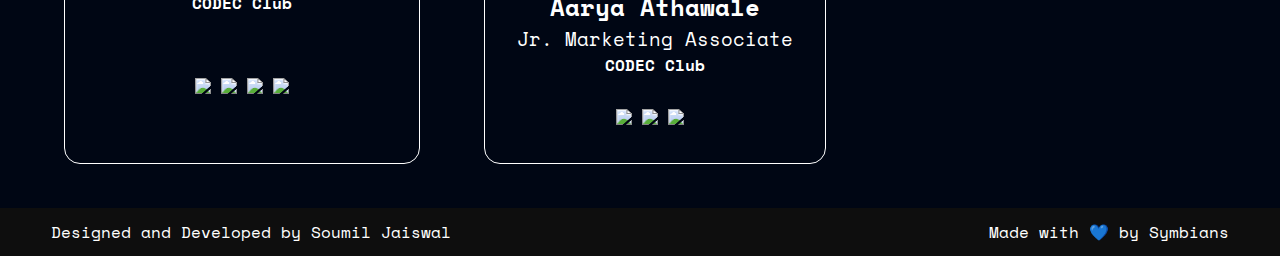
==== commit a75857d2: "Updated" ====
--- a/index.html
+++ b/index.html
@@ -1,350 +1,350 @@
-<!DOCTYPE html>
-<html lang="en">
-<head>
-    <meta charset="UTF-8">
-    <meta http-equiv="X-UA-Compatible" content="IE=edge">
-    <meta name="viewport" content="width=device-width, initial-scale=1.0">
-    <title>CODEC</title>
-
-    <link rel="stylesheet" href="index.css"/>
-    <link rel="stylesheet" href="terminal.css"/>
-</head>
-<body>
-    <!---------------------------------------- Javascript Libraries ----------------------------------------------------------------------------->
-    <script src="https://cdn.jsdelivr.net/npm/typed.js@2.0.12"></script>
-    <script src="https://unpkg.com/scrollreveal"></script>
-    <!-----------------------------------------//Javascript Libraries --------------------------------------------------------------------------->
-    <nav>
-        <div class="nav-container">
-            <img src="./img/codec-logo-cropped.png">
-            <span>CODEC</span>
-            <ul class="navMenu">
-                <li><a href="./index.html" class="nav_links">HOME</a></li>
-                <li><a href="./events.html" class="nav_links">EVENTS</a></li>
-                <li><a href="#team-ctn" class="nav_links">TEAM</a></li>
-                <li><a href="./alumni.html" class="nav_links">ALUMNI</a></li>
-                <li><a href="#" class="nav_links">CONTACT</a></li>
-                <li class="credit">Designed & Developed by <br>Soumil Jaiswal</li>
-            </ul>
-            <div class="hamburger">
-                <span class="bar"></span>
-                <span class="bar"></span>
-                <span class="bar"></span>
-            </div>
-        </div>
-    </nav>
-
-    <header>
-        <div class="hero_container">
-            
-            <div class="hero_left">
-                <img src="./img/codec-logo-cropped.png">
-            </div>
-            
-            <div class="hero_right">
-                <h1 class="auto-type"></h1>
-                <p><span class="auto-type-para"></span></p>
-            </div>
-
-        </div>
-    </header>
-
-    <about>
-        <div class="about-container">
-            <div class="abt-left">
-                <h1>ABOUT</h1>
-            </div>
-            <div class="abt-right">
-                <p>
-                    CODEC is the Coding club of Symbiosis University of Applied Sciences, Indore.
-                    Initially founded in 2019, the academic club aims to provide a platform for the 
-                    students of the university to showcase and develop their skills in the vast domain of Computer Science.
-                    The club also aims to promote and enhance the interactions of students with their faculties, seniors and domain experts.
-                </p>
-            </div>
-        </div>
-    </about>
-
-    <events>
-        <div class="event-container">
-
-            <h1 class="event-heading">EVENTS</h1>
-
-            <div class="eve-card-parent">
-                
-                <div class="card-left">
-                    <div class="eve-image"><img src="./img/event-section/i3e-day/i3e-day6.jpg" alt=""></div>
-                    <h3 class="eve-card-text">IEEE DAY</h3>
-                </div>
-
-                <div class="card-cent">
-                    <div class="eve-image"><img src="./img/event-section/tech-kutubh/tech-kutubh.png" alt=""></div>
-                    <h3 class="eve-card-text">TECH KUTUBH</h3>
-                </div>
-
-                <div class="card-right">
-                    <div class="eve-image"><img src="./img/event-section/sessions/pic1.jpg" alt=""></div>
-                    <h3 class="eve-card-text">CODING SESSIONS</h3>
-                </div>
-
-            </div>
-
-        </div>
-    </events>
-
-    <!-- ---------------------------------------------------Events End------------------------------------------------------------------- -->
-    <team>
-        <div class="team-container" id="team-ctn">
-            <h1>TEAM</h1>
-
-            <div class="terminal" id="team-terminal">
-                <span class="blue-line"></span>
-                <span class="dollar"></span>
-                <span class="command-exec"></span><br>
-
-                <span class="blue-line-two"></span>
-                <span class="command-exec-two"></span>
-                <span class="dollar-two"></span>
-                <span class="command-exec-three"></span><br>
-
-                <span class="blue-line-three"></span>
-                <span class="command-exec-four"></span>
-                <span class="dollar-three"></span>
-                <span class="command-exec-five"></span><br>
-                <span class="green-info"></span>
-            </div>
-<!-- ---------------------------------------------------Terminal End------------------------------------------------------------------- -->
-            
-
-            <div class="team-people" id="team">
-
-                <div class="card-wrapper cw-left">
-                    <div class="blur-card">
-                    <div class="image"><img src="./img/team/PrakharChaturvedi.jpg"></div>
-                    <h2>Prakhar Chaturvedi</h2>
-                    <h3>President</h3>
-                    <h4>CODEC Club</h4>
-                        <div class="people-contact">
-                            <a href="mailto:PrakharChaturvedi2003@gmail.com"><img src="./img/icons/email.png"></a>
-                            <a href="https://github.com/PrakharChaturvedi"><img src="./img/icons/github.png"></a>
-                            <a href="https://www.linkedin.com/in/prakhar-chaturvedi-976423222/"><img src="./img/icons/linkedin.png"></a>  
-                            <a href="https://www.instagram.com/_prakhar.01/"><img src="./img/icons/instagram.png"></a>
-                        </div>
-                    </div>
-                </div>
-
-                <div class="card-wrapper cw-mid">
-                    <div class="blur-card">
-                    <div class="image"><img src="./img/team/Soumil_Jaiswal.jpeg"></div>
-                    <h2>Soumil Jaiswal</h2>
-                    <h3>Vice President</h3>
-                    <h4>CODEC Club</h4>
-                        <div class="people-contact">
-                            <a href="mailto:atharvapednekar1@gmail.com"><img src="./img/icons/email.png"></a>
-                            <a href="https://github.com/atp19pednekar"><img src="./img/icons/github.png"></a>
-                            <a href="https://www.linkedin.com/in/atharva-pednekar-20b58a201/"><img src="./img/icons/linkedin.png"></a>  
-                            <a href="https://www.instagram.com/thats_so_at.02"><img src="./img/icons/instagram.png"></a>
-                        </div>
-                    </div>
-                </div>
-
-                <div class="card-wrapper cw-right">
-                    <div class="blur-card">
-                    <div class="image"><img src="./img/team/karan.jpeg.jpg"></div>
-                    <h2>Karan Chopra</h2>
-                    <h3>Tech Lead</h3>
-                    <h4>CODEC Club</h4>
-                        <div class="people-contact">
-                            <a href="mailto:admin@karanchopra.me"><img src="./img/icons/email.png"></a>
-                            <a href="https://github.com/KaranChopra5802/KaranChopra5802"><img src="./img/icons/github.png"></a>
-                            <a href="https://www.linkedin.com/in/shubhaam-tiwary-10302a202/"><img src="./img/icons/linkedin.png"></a>  
-                            <a href="https://www.instagram.com/shubhaam_tiwary"><img src="./img/icons/instagram.png"></a>
-                        </div>
-                    </div>
-                </div>
-
-                <div class="card-wrapper cw-left">
-                    <div class="blur-card">
-                    <div class="image"><img src="./img/team/shivam.jpeg.jpg"></div>
-                    <h2>Shivam Chadokar</h2>
-                    <h3>Media Lead</h3>
-                    <h4>CODEC Club</h4>
-                        <div class="people-contact">
-                            <a href="mailto:theprathamdubey@gmail.com"><img src="./img/icons/email.png"></a>
-                            <a href="https://github.com/PrathamDubey06"><img src="./img/icons/github.png"></a>
-                            <a href="https://www.linkedin.com/in/pratham-dubey-7b0585201/"><img src="./img/icons/linkedin.png"></a>  
-                            <a href="https://www.instagram.com/_.riishi._"><img src="./img/icons/instagram.png"></a>
-                        </div>
-                    </div>
-                </div>
-                
-                 <div class="card-wrapper cw-mid">
-                    <div class="blur-card">
-                    <div class="image"><img src="./img/team/PremSharma.jpg"></div>
-                    <h2>Prem Sharma</h2>
-                    <h3>Management Lead</h3>
-                    <h4>CODEC Club</h4>
-                       <div class="people-contact">
-                            <a href="mailto:ps829081@gmail.com"><img src="./img/icons/email.png"></a>
-                            <a href="https://github.com/prem2103"><img src="./img/icons/github.png"></a>
-                            <a href="https://www.linkedin.com/in/prem-sharma-657249223/"><img src="./img/icons/linkedin.png"></a>  
-                            <a href="https://www.instagram.com/sarcastix_prem"><img src="./img/icons/instagram.png"></a>
-                        </div>
-                    </div>
-                </div>
-               
-                 <div class="card-wrapper cw-right">
-                    <div class="blur-card">
-                    <div class="image"><img src="./img/team/OjasMehrotra.jpg"></div>
-                    <h2>Ojas Mehrotra</h2>
-                    <h3>Marketing Lead</h3>
-                    <h4>CODEC Club</h4>
-                        <div class="people-contact">
-                            <a href="mailto:ojasmehrotra45@gmail.com"><img src="./img/icons/email.png"></a>
-                            <a href="https://github.com/OjasMehrotra"><img src="./img/icons/github.png"></a>
-                            <a href="https://www.linkedin.com/in/ojas-mehrotra-62a81b222/"><img src="./img/icons/linkedin.png"></a>  
-                            <a href="https://www.instagram.com/ojas_roxx"><img src="./img/icons/instagram.png"></a>
-                        </div>
-                    </div>
-                </div>
-            
-                
-                <div class="card-wrapper cw-left">
-                    <div class="blur-card">
-                    <div class="image"><img src="./img/team/atharvagour.jpg"></div>
-                    <h2>Atharva Gour</h2>
-                    <h3>Media Associate</h3>
-                    <h4>CODEC Club</h4>
-                        <div class="people-contact">
-                            <a href="mailto:atharvagour07@gmail.com"><img src="./img/icons/email.png"></a>
-                            <a href="https://github.com/Atharva708"><img src="./img/icons/github.png"></a>
-                            <a href="https://www.linkedin.com/in/atharva-gour-66057424b/"><img src="./img/icons/linkedin.png"></a>  
-                            <a href="https://www.instagram.com/atharvagour_7"><img src="./img/icons/instagram.png"></a>
-                        </div>
-                    </div>
-                </div>
-                
-                 <div class="card-wrapper cw-mid">
-                    <div class="blur-card">
-                    <div class="image"><img src="./img/team/aishwarya.jpg"></div>
-                    <h2>Aishwarya Chourey</h2>
-                    <h3>Tech Associate</h3>
-                    <h4>CODEC Club</h4>
-                        <div class="people-contact">
-                            <a href="mailto:choureyaish088@gmail.com"><img src="./img/icons/email.png"></a>
-                            <a href="https://github.com/AishwaryaChourey"><img src="./img/icons/github.png"></a>
-                            <a href="www.linkedin.com/in/aishwarya-chourey-71250b259"><img src="./img/icons/linkedin.png"></a>  
-                            <a href="https://www.instagram.com/aishwaryachourey_088/"><img src="./img/icons/instagram.png"></a>
-                        </div>
-                    </div>
-                </div>
-                
-                 <div class="card-wrapper cw-right">
-                    <div class="blur-card">
-                        <div class="image"><img src="./img/team/jay_jain.jpg"></div>
-                        <h2>Jay Jain</h2>
-                        <h3>Management Associate</h3>
-                        <h4>CODEC Club</h4>
-                        <div class="people-contact">
-                            <a href="mailto:jayjaindev10@gmail.com"><img src="./img/icons/email.png"></a>
-                            <a href="https://github.com/jay-j10"><img src="./img/icons/github.png"></a>
-                            <a href="https://www.linkedin.com/in/j-jay"><img src="./img/icons/linkedin.png"></a>  
-                            <a href="https://www.instagram.com/jayy.j10/"><img src="./img/icons/instagram.png"></a>
-                        </div>    
-                    </div> 
-                </div>
-                
-                <div class="card-wrapper cw-left">
-                    <div class="blur-card">
-                    <div class="image"><img src="./img/team/harshita.jpg"></div>
-                    <h2>Harshita Maheshwari</h2>
-                    <h3>Marketing Associate</h3>
-                    <h4>CODEC Club</h4>
-                        <div class="people-contact">
-                            <a href="mailto:harshitamaheshwari1234@gmail.com"><img src="./img/icons/email.png"></a>
-                            <a href="https://github.com/harshita050204"><img src="./img/icons/github.png"></a>
-                            <a href=" https://www.linkedin.com/in/harshita-maheshwari-7b3589257"><img src="./img/icons/linkedin.png"></a>  
-                            <a href="https://www.instagram.com/harshitamaheshwari05"><img src="./img/icons/instagram.png"></a>
-                        </div>
-                    </div>
-                </div>
-              
-                <div class="card-wrapper cw-mid">
-                    <div class="blur-card">
-                    <div class="image"><img src="./img/team/AaryaaKothari.jpg"></div>
-                    <h2>Aaryaa Kothari</h2>
-                    <h3>Jr. Media Associate</h3>
-                    <h4>CODEC Club</h4>
-                        <div class="people-contact">
-                            <a href="mailto:ojasmehrotra45@gmail.com"><img src="./img/icons/email.png"></a>
-                            <a href="https://github.com/OjasMehrotra"><img src="./img/icons/github.png"></a>
-                            <a href="https://www.linkedin.com/in/ojas-mehrotra-62a81b222/"><img src="./img/icons/linkedin.png"></a>  
-                            <a href="https://www.instagram.com/ojas_roxx"><img src="./img/icons/instagram.png"></a>
-                        </div>
-                    </div>
-                </div>
-
-                <div class="card-wrapper cw-right">
-                    <div class="blur-card">
-                    <div class="image"><img src="./img/team/Krishna%20Yadav.jpg"></div>
-                    <h2>Krishna Yadav</h2>
-                    <h3>Jr. Tech Associate</h3>
-                    <h4>CODEC Club</h4>
-                        <div class="people-contact">
-                            <a href="mailto:krishnayadav032005@gmail.com"><img src="./img/icons/email.png"></a>
-                            <a href="https://github.com/krishnayadav032005"><img src="./img/icons/github.png"></a>
-                            <a href="https://www.linkedin.com/in/krishna-yadav-32649b28b"><img src="./img/icons/linkedin.png"></a>  
-                            <a href="https://www.instagram.com/krishnayadav_.03/"><img src="./img/icons/instagram.png"></a>
-                        </div>
-                    </div>
-                </div>                
-                
-               <div class="card-wrapper cw-left">
-                    <div class="blur-card">
-                    <div class="image"><img src="./img/team/Daksha.jpg"></div>
-                    <h2>Daksh Joshi</h2>
-                    <h3>Jr. Management Associate</h3>
-                    <h4>CODEC Club</h4>
-                        <div class="people-contact">
-                            <a href="mailto:dakshjoshi10@icloud.com"><img src="./img/icons/email.png"></a>
-                            <a href="https://github.com/dakshjoshi10"><img src="./img/icons/github.png"></a>
-                            <a href="https://www.linkedin.com/in/daksh-joshi-705a37259"><img src="./img/icons/linkedin.png"></a>  
-                            <a href="https://instagram.com/daksh.joshi.10?igshid=MzRlODBiNWFlZA=="><img src="./img/icons/instagram.png"></a>
-                        </div>
-                    </div>
-                </div>
-                
-                 <div class="card-wrapper cw-mid">
-                    <div class="blur-card">
-                    <div class="image"><img src="./img/team/AaryaaAthawale.jpg"></div>
-                    <h2>Aarya Athawale</h2>
-                    <h3>Jr. Marketing Associate</h3>
-                    <h4>CODEC Club</h4>
-                        <div class="people-contact">
-                            <a href="mailto:ojasmehrotra45@gmail.com"><img src="./img/icons/email.png"></a>
-                            <a href="https://github.com/OjasMehrotra"><img src="./img/icons/github.png"></a>
-                            <a href="https://www.linkedin.com/in/ojas-mehrotra-62a81b222/"><img src="./img/icons/linkedin.png"></a>  
-                            <a href="https://www.instagram.com/ojas_roxx"><img src="./img/icons/instagram.png"></a>
-                        </div>
-                    </div>
-                </div>
-          </div>
-        
-        </div>
-    </team>
-     <!-- ---------------------------------------------------Events End------------------------------------------------------------------- -->
-    
-<!-- ---------------------------------------------------Terminal End------------------------------------------------------------------- -->
-
-    <footer>
-        <span>Designed and Developed by <a href="https://instagram.com/soumilj94">Soumil Jaiswal</a></span><br><br>
-        <span>Made with 💙 by Symbians</span>
-    </footer>
-
-
-    <!-- HTML -->
-<!-- ----------------------------------------------------------------------------------------------------------------------------------- -->
-    <!-- JavaScript -->
-    <script src="./index.js"></script>
-</body>
+<!DOCTYPE html>
+<html lang="en">
+<head>
+    <meta charset="UTF-8">
+    <meta http-equiv="X-UA-Compatible" content="IE=edge">
+    <meta name="viewport" content="width=device-width, initial-scale=1.0">
+    <title>CODEC</title>
+
+    <link rel="stylesheet" href="index.css"/>
+    <link rel="stylesheet" href="terminal.css"/>
+</head>
+<body>
+    <!---------------------------------------- Javascript Libraries ----------------------------------------------------------------------------->
+    <script src="https://cdn.jsdelivr.net/npm/typed.js@2.0.12"></script>
+    <script src="https://unpkg.com/scrollreveal"></script>
+    <!-----------------------------------------//Javascript Libraries --------------------------------------------------------------------------->
+    <nav>
+        <div class="nav-container">
+            <img src="./img/codec-logo-cropped.png">
+            <span>CODEC</span>
+            <ul class="navMenu">
+                <li><a href="./index.html" class="nav_links">HOME</a></li>
+                <li><a href="./events.html" class="nav_links">EVENTS</a></li>
+                <li><a href="#team-ctn" class="nav_links">TEAM</a></li>
+                <li><a href="./alumni.html" class="nav_links">ALUMNI</a></li>
+                <li><a href="#" class="nav_links">CONTACT</a></li>
+                <li class="credit">Designed & Developed by <br>Soumil Jaiswal</li>
+            </ul>
+            <div class="hamburger">
+                <span class="bar"></span>
+                <span class="bar"></span>
+                <span class="bar"></span>
+            </div>
+        </div>
+    </nav>
+
+    <header>
+        <div class="hero_container">
+            
+            <div class="hero_left">
+                <img src="./img/codec-logo-cropped.png">
+            </div>
+            
+            <div class="hero_right">
+                <h1 class="auto-type"></h1>
+                <p><span class="auto-type-para"></span></p>
+            </div>
+
+        </div>
+    </header>
+
+    <about>
+        <div class="about-container">
+            <div class="abt-left">
+                <h1>ABOUT</h1>
+            </div>
+            <div class="abt-right">
+                <p>
+                    CODEC is the Coding club of Symbiosis University of Applied Sciences, Indore.
+                    Initially founded in 2019, the academic club aims to provide a platform for the 
+                    students of the university to showcase and develop their skills in the vast domain of Computer Science.
+                    The club also aims to promote and enhance the interactions of students with their faculties, seniors and domain experts.
+                </p>
+            </div>
+        </div>
+    </about>
+
+    <events>
+        <div class="event-container">
+
+            <h1 class="event-heading">EVENTS</h1>
+
+            <div class="eve-card-parent">
+                
+                <div class="card-left">
+                    <div class="eve-image"><img src="./img/event-section/i3e-day/i3e-day6.jpg" alt=""></div>
+                    <h3 class="eve-card-text">IEEE DAY</h3>
+                </div>
+
+                <div class="card-cent">
+                    <div class="eve-image"><img src="./img/event-section/tech-kutubh/tech-kutubh.png" alt=""></div>
+                    <h3 class="eve-card-text">TECH KUTUBH</h3>
+                </div>
+
+                <div class="card-right">
+                    <div class="eve-image"><img src="./img/event-section/sessions/pic1.jpg" alt=""></div>
+                    <h3 class="eve-card-text">CODING SESSIONS</h3>
+                </div>
+
+            </div>
+
+        </div>
+    </events>
+
+    <!-- ---------------------------------------------------Events End------------------------------------------------------------------- -->
+    <team>
+        <div class="team-container" id="team-ctn">
+            <h1>TEAM</h1>
+
+            <div class="terminal" id="team-terminal">
+                <span class="blue-line"></span>
+                <span class="dollar"></span>
+                <span class="command-exec"></span><br>
+
+                <span class="blue-line-two"></span>
+                <span class="command-exec-two"></span>
+                <span class="dollar-two"></span>
+                <span class="command-exec-three"></span><br>
+
+                <span class="blue-line-three"></span>
+                <span class="command-exec-four"></span>
+                <span class="dollar-three"></span>
+                <span class="command-exec-five"></span><br>
+                <span class="green-info"></span>
+            </div>
+<!-- ---------------------------------------------------Terminal End------------------------------------------------------------------- -->
+            
+
+            <div class="team-people" id="team">
+
+                <div class="card-wrapper cw-left">
+                    <div class="blur-card">
+                    <div class="image"><img src="./img/team/PrakharChaturvedi.jpg"></div>
+                    <h2>Prakhar Chaturvedi</h2>
+                    <h3>President</h3>
+                    <h4>CODEC Club</h4>
+                        <div class="people-contact">
+                            <a href="mailto:PrakharChaturvedi2003@gmail.com"><img src="./img/icons/email.png"></a>
+                            <a href="https://github.com/PrakharChaturvedi"><img src="./img/icons/github.png"></a>
+                            <a href="https://www.linkedin.com/in/prakhar-chaturvedi-976423222/"><img src="./img/icons/linkedin.png"></a>  
+                            <a href="https://www.instagram.com/_prakhar.01/"><img src="./img/icons/instagram.png"></a>
+                        </div>
+                    </div>
+                </div>
+
+                <div class="card-wrapper cw-mid">
+                    <div class="blur-card">
+                    <div class="image"><img src="./img/team/Soumil_Jaiswal.jpeg"></div>
+                    <h2>Soumil Jaiswal</h2>
+                    <h3>Vice President</h3>
+                    <h4>CODEC Club</h4>
+                        <div class="people-contact">
+                            <a href="mailto:atharvapednekar1@gmail.com"><img src="./img/icons/email.png"></a>
+                            <a href="https://github.com/atp19pednekar"><img src="./img/icons/github.png"></a>
+                            <a href="https://www.linkedin.com/in/atharva-pednekar-20b58a201/"><img src="./img/icons/linkedin.png"></a>  
+                            <a href="https://www.instagram.com/thats_so_at.02"><img src="./img/icons/instagram.png"></a>
+                        </div>
+                    </div>
+                </div>
+
+                <div class="card-wrapper cw-right">
+                    <div class="blur-card">
+                    <div class="image"><img src="./img/team/karan_edited.jpg" ></div>
+                    <h2>Karan Chopra</h2>
+                    <h3>Tech Lead</h3>
+                    <h4>CODEC Club</h4>
+                        <div class="people-contact">
+                            <a href="mailto:admin@karanchopra.me"><img src="./img/icons/email.png"></a>
+                            <a href="https://github.com/KaranChopra5802/KaranChopra5802"><img src="./img/icons/github.png"></a>
+                            <a href="https://www.linkedin.com/in/shubhaam-tiwary-10302a202/"><img src="./img/icons/linkedin.png"></a>  
+                            <a href="https://www.instagram.com/shubhaam_tiwary"><img src="./img/icons/instagram.png"></a>
+                        </div>
+                    </div>
+                </div>
+
+                <div class="card-wrapper cw-left">
+                    <div class="blur-card">
+                    <div class="image"><img src="./img/team/shivam.jpeg.jpg"></div>
+                    <h2>Shivam Chadokar</h2>
+                    <h3>Media Lead</h3>
+                    <h4>CODEC Club</h4>
+                        <div class="people-contact">
+                            <a href="mailto:shivamchadokar34@gmail.com"><img src="./img/icons/email.png"></a>
+                            <a href="https://github.com/shivamchadokar031"><img src="./img/icons/github.png"></a>
+                            <a href="https://www.linkedin.com/in/shivam-chadokar-b28821222/"><img src="./img/icons/linkedin.png"></a>  
+                            <a href="https://www.instagram.com/shivamchadokar54/"><img src="./img/icons/instagram.png"></a>
+                        </div>
+                    </div>
+                </div>
+                
+                 <div class="card-wrapper cw-mid">
+                    <div class="blur-card">
+                    <div class="image"><img src="./img/team/PremSharma.jpg"></div>
+                    <h2>Prem Sharma</h2>
+                    <h3>Management Lead</h3>
+                    <h4>CODEC Club</h4>
+                       <div class="people-contact">
+                            <a href="mailto:ps829081@gmail.com"><img src="./img/icons/email.png"></a>
+                            <a href="https://github.com/prem2103"><img src="./img/icons/github.png"></a>
+                            <a href="https://www.linkedin.com/in/prem-sharma-657249223/"><img src="./img/icons/linkedin.png"></a>  
+                            <a href="https://www.instagram.com/sarcastix_prem"><img src="./img/icons/instagram.png"></a>
+                        </div>
+                    </div>
+                </div>
+               
+                 <div class="card-wrapper cw-right">
+                    <div class="blur-card">
+                    <div class="image"><img src="./img/team/OjasMehrotra.jpg"></div>
+                    <h2>Ojas Mehrotra</h2>
+                    <h3>Marketing Lead</h3>
+                    <h4>CODEC Club</h4>
+                        <div class="people-contact">
+                            <a href="mailto:ojasmehrotra45@gmail.com"><img src="./img/icons/email.png"></a>
+                            <a href="https://github.com/OjasMehrotra"><img src="./img/icons/github.png"></a>
+                            <a href="https://www.linkedin.com/in/ojas-mehrotra-62a81b222/"><img src="./img/icons/linkedin.png"></a>  
+                            <a href="https://www.instagram.com/ojas_roxx"><img src="./img/icons/instagram.png"></a>
+                        </div>
+                    </div>
+                </div>
+            
+                
+                <div class="card-wrapper cw-left">
+                    <div class="blur-card">
+                    <div class="image"><img src="./img/team/atharvagour.jpg"></div>
+                    <h2>Atharva Gour</h2>
+                    <h3>Media Associate</h3>
+                    <h4>CODEC Club</h4>
+                        <div class="people-contact">
+                            <a href="mailto:atharvagour07@gmail.com"><img src="./img/icons/email.png"></a>
+                            <a href="https://github.com/Atharva708"><img src="./img/icons/github.png"></a>
+                            <a href="https://www.linkedin.com/in/atharva-gour-66057424b/"><img src="./img/icons/linkedin.png"></a>  
+                            <a href="https://www.instagram.com/atharvagour_7"><img src="./img/icons/instagram.png"></a>
+                        </div>
+                    </div>
+                </div>
+                
+                 <div class="card-wrapper cw-mid">
+                    <div class="blur-card">
+                    <div class="image"><img src="./img/team/aishwarya.jpg"></div>
+                    <h2>Aishwarya Chourey</h2>
+                    <h3>Tech Associate</h3>
+                    <h4>CODEC Club</h4>
+                        <div class="people-contact">
+                            <a href="mailto:choureyaish088@gmail.com"><img src="./img/icons/email.png"></a>
+                            <a href="https://github.com/AishwaryaChourey"><img src="./img/icons/github.png"></a>
+                            <a href="www.linkedin.com/in/aishwarya-chourey-71250b259"><img src="./img/icons/linkedin.png"></a>  
+                            <a href="https://www.instagram.com/aishwaryachourey_088/"><img src="./img/icons/instagram.png"></a>
+                        </div>
+                    </div>
+                </div>
+                
+                 <div class="card-wrapper cw-right">
+                    <div class="blur-card">
+                        <div class="image"><img src="./img/team/jay_jain.jpg"></div>
+                        <h2>Jay Jain</h2>
+                        <h3>Management Associate</h3>
+                        <h4>CODEC Club</h4>
+                        <div class="people-contact">
+                            <a href="mailto:jayjaindev10@gmail.com"><img src="./img/icons/email.png"></a>
+                            <a href="https://github.com/jay-j10"><img src="./img/icons/github.png"></a>
+                            <a href="https://www.linkedin.com/in/j-jay"><img src="./img/icons/linkedin.png"></a>  
+                            <a href="https://www.instagram.com/jayy.j10/"><img src="./img/icons/instagram.png"></a>
+                        </div>    
+                    </div> 
+                </div>
+                
+                <div class="card-wrapper cw-left">
+                    <div class="blur-card">
+                    <div class="image"><img src="./img/team/harshita.jpg"></div>
+                    <h2>Harshita Maheshwari</h2>
+                    <h3>Marketing Associate</h3>
+                    <h4>CODEC Club</h4>
+                        <div class="people-contact">
+                            <a href="mailto:harshitamaheshwari1234@gmail.com"><img src="./img/icons/email.png"></a>
+                            <a href="https://github.com/harshita050204"><img src="./img/icons/github.png"></a>
+                            <a href=" https://www.linkedin.com/in/harshita-maheshwari-7b3589257"><img src="./img/icons/linkedin.png"></a>  
+                            <a href="https://www.instagram.com/harshitamaheshwari05"><img src="./img/icons/instagram.png"></a>
+                        </div>
+                    </div>
+                </div>
+              
+                <div class="card-wrapper cw-mid">
+                    <div class="blur-card">
+                    <div class="image"><img src="./img/team/AaryaaKothari.jpg"></div>
+                    <h2>Aaryaa Kothari</h2>
+                    <h3>Jr. Media Associate</h3>
+                    <h4>CODEC Club</h4>
+                        <div class="people-contact">
+                            <a href="mailto: arkothari.pk4105@gmail.com"><img src="./img/icons/email.png"></a>
+                            <a href=""><img src="./img/icons/github.png"></a>
+                            <a href=""><img src="./img/icons/linkedin.png"></a>  
+                            <a href=""><img src="./img/icons/instagram.png"></a>
+                        </div>
+                    </div>
+                </div>
+
+                <div class="card-wrapper cw-right">
+                    <div class="blur-card">
+                    <div class="image"><img src="./img/team/Krishna%20Yadav.jpg"></div>
+                    <h2>Krishna Yadav</h2>
+                    <h3>Jr. Tech Associate</h3>
+                    <h4>CODEC Club</h4>
+                        <div class="people-contact">
+                            <a href="mailto:krishnayadav032005@gmail.com"><img src="./img/icons/email.png"></a>
+                            <a href="https://github.com/krishnayadav032005"><img src="./img/icons/github.png"></a>
+                            <a href="https://www.linkedin.com/in/krishna-yadav-32649b28b"><img src="./img/icons/linkedin.png"></a>  
+                            <a href="https://www.instagram.com/krishnayadav_.03/"><img src="./img/icons/instagram.png"></a>
+                        </div>
+                    </div>
+                </div>                
+                
+               <div class="card-wrapper cw-left">
+                    <div class="blur-card">
+                    <div class="image"><img src="./img/team/DakshFinal.jpeg"></div>
+                    <h2>Daksh Joshi</h2>
+                    <h3>Jr. Management Associate</h3>
+                    <h4>CODEC Club</h4>
+                        <div class="people-contact">
+                            <a href="mailto:dakshjoshi10@icloud.com"><img src="./img/icons/email.png"></a>
+                            <a href="https://github.com/dakshjoshi10"><img src="./img/icons/github.png"></a>
+                            <a href="https://www.linkedin.com/in/daksh-joshi-705a37259"><img src="./img/icons/linkedin.png"></a>  
+                            <a href="https://instagram.com/daksh.joshi.10?igshid=MzRlODBiNWFlZA=="><img src="./img/icons/instagram.png"></a>
+                        </div>
+                    </div>
+                </div>
+                
+                 <div class="card-wrapper cw-mid">
+                    <div class="blur-card">
+                    <div class="image"><img src="./img/team/AaryaaAthawale.jpg"></div>
+                    <h2>Aarya Athawale</h2>
+                    <h3>Jr. Marketing Associate</h3>
+                    <h4>CODEC Club</h4>
+                        <div class="people-contact">
+                            <a href="mailto:"><img src="./img/icons/email.png"></a>
+                            <a href=""><img src="./img/icons/github.png"></a>
+                            <a href=""><img src="./img/icons/linkedin.png"></a>  
+                            <a href=""><img src=""></a>
+                        </div>
+                    </div>
+                </div>
+          </div>
+        
+        </div>
+    </team>
+     <!-- ---------------------------------------------------Events End------------------------------------------------------------------- -->
+    
+<!-- ---------------------------------------------------Terminal End------------------------------------------------------------------- -->
+
+    <footer>
+        <span>Designed and Developed by <a href="https://instagram.com/soumilj94">Soumil Jaiswal</a></span><br><br>
+        <span>Made with 💙 by Symbians</span>
+    </footer>
+
+
+    <!-- HTML -->
+<!-- ----------------------------------------------------------------------------------------------------------------------------------- -->
+    <!-- JavaScript -->
+    <script src="./index.js"></script>
+</body>
 </html>--- a/index.css
+++ b/index.css
@@ -1,439 +1,486 @@
-@import url('https://fonts.googleapis.com/css2?family=Space+Mono:wght@400;700&display=swap');
-
-*{
-    margin: 0;
-    padding: 0;
-    box-sizing: border-box;
-    text-decoration: none;
-    outline: 0;
-    list-style: none;
-    scroll-behavior: smooth;
-}
-:root{
-    --color-primary: #D16EA8;
-    --color-secondary: #5E8EF5;
-    --color-background: #0E0E0E;
-    --color-foreground: #FFFFFF;
-    --color-bg: #000614;
-    --container-wdth-lg: 80%;
-    --container-wdth-md: 90%;
-    --container-wdth-sm: 94%;
-    --transition: all 400ms ease;
-}
-body{
-    font-family: 'Space Mono', monospace;
-    font-weight: normal;
-    /* background-color: var(--color-background); */
-}
-a{
-    color: var(--color-foreground);
-    /* border: 1px solid blue; */
-    
-}
-a:hover{
-    background: #5E8EF5;
-    -webkit-background-clip: text;
-    background-clip: text;
-    -webkit-text-fill-color: transparent;
-    /* font-size: 1.2rem; */
-}
-.navMenu a:hover::before{
-    content: "<";
-    background: #D16EA8;
-    -webkit-background-clip: text;
-    background-clip: text;
-    -webkit-text-fill-color: transparent;
-}
-.navMenu a:hover::after{
-    content: ">";
-    background: #D16EA8;
-    -webkit-background-clip: text;
-    background-clip: text;
-    -webkit-text-fill-color: transparent;
-}
-
-.nav-container{
-    background-color: var(--color-background);
-    width: 100%;
-    height: 5rem;
-    padding: 0 15%;
-    display: flex;
-    flex-direction:row;
-    align-items: center;
-    justify-content: space-between;
-}
-.nav-container img{
-    width: 4rem;
-}
-.nav-container span{
-    margin-left: 2rem;
-    margin-right: auto;   ;
-    font-size: 2rem;
-    color: var(--color-foreground);
-    letter-spacing: .2rem;
-}
-nav ul li{
-    display: inline-block;
-    padding: 0 1rem ;
-}
-.credit{
-    display: none;
-}
-.hamburger{
-    right: 2rem;
-    position: absolute;
-    display: none;
-    flex-direction: column;
-    justify-content: space-between;
-    width: 50px;
-    height: 20px;
-}
-.bar{
-    border: 1px solid white;
-    width: 30px;
-}
-
-/* NAV END */
-
-header{
-    position: relative;
-    overflow: hidden;
-    padding: 5% 15%;
-    height:min-content;
-    width: 100%;
-    height: 100vh;
-    background-image:url(./img/mainBg.png);
-    background-color: var(--color-background);
-    background-size: cover;
-    background-position: center;
-    color: var(--color-foreground);
-    /* border: 1px solid red; */
-    
-}
-
-.hero_container{
-    /* display: grid; */
-    /* grid-template-columns: 1fr 1fr; */
-    /* align-items: center; */
-    /* gap: 5rem; */
-    height: 100%;
-    display: flex;
-    flex-direction:row;
-    align-items: center;
-    justify-content: space-between;
-    /* border: 1px solid red; */
-    
-}
-.hero_right h1{
-    font-size: 5rem;
-    font-weight: normal;
-    letter-spacing: 2rem;
-    background: linear-gradient(90deg, #D16EA8,#5E8EF5);
-    -webkit-text-fill-color: transparent;
-    -webkit-background-clip: text;
-    background-clip: text;
-    cursor: default;
-}
-.hero_right h1::before{
-    content: "<";
-}
-.hero_right h1::after{
-    content: ">";
-}
-.hero_right p{
-    font-size: 2.5rem;
-    margin: 1rem 0 2.4rem;
-}
-
-/* HERO END */
-
-.about-container{
-    background-color: #ffffff;
-    width: 100%;
-    height: 50%;
-    position: relative;
-    overflow: hidden;
-    padding: 5% 15%;
-    display: flex;
-    flex-direction:row;
-    align-items: center;
-    justify-content: space-between;
-}
-.about-container h1{
-    font-size: 5rem;
-    letter-spacing: 1rem;
-}
-.abt-right{
-    font-size: 1.2rem;
-    line-height: 2.5rem;
-    padding-left: 20%;
-}
-
-/* ABOUT END */
-
-.events-parent{
-    height: 35rem;
-    position: relative;
-    background-color: #dfdfdf;
-}
-.cards-container{
-    text-align: center;
-}
-.cards-container h1{
-    padding-top: 2rem;
-    font-size: 5rem;
-}
-.eventCardCont{
-    height: 25rem;
-    padding: 2rem 5rem;
-    display: flex;
-    justify-content: center;
-    align-items: center;
-    gap: 3rem;
-}
-.eveCard{
-    background-color: #ffffff;
-    width: 20rem;
-    height: 20rem;
-    transition: .2s ease-in-out;
-}
-.eveCard img{
-    max-width: 100%;
-    padding: 1rem;
-}
-.eveCard h3{
-    margin-top: 1rem;
-    font-size: 30px;
-    color: #5E8EF5;
-    cursor: default;
-}
-.eveCard:hover{
-    width: 20.5rem;
-    height: 20.5rem;
-    box-shadow: 1px 1px 25px #363636;
-}
-
-/* EVENTS END */
-
-.team-container{
-    background-color: var(--color-bg);
-    width: 100%;
-    position: relative;
-    overflow: hidden;
-    padding: 1% 0%;
-}
-.team-container h1{
-    color: var(--color-foreground);
-    font-size: 5rem;
-    letter-spacing: 1rem;
-    text-align: center;
-}
-.terminal{
-    user-select: none;
-    height: 13rem;
-    padding: 0% 15%;
-}
-
-.team-people{
-    padding: 0rem 2rem;
-    display: grid;
-    grid-template-columns: auto auto auto;
-}
-.card-wrapper{
-    padding: 2rem 2rem;
-}
-.blur-card{
-    border: 1px solid white;
-    border-radius: 16px;
-    display: grid;
-    text-align: center;
-    color: white;
-    height: 100%;
-}
-.blur-card img{
-    padding: 2rem 0;
-    width: 50%;
-    border-radius: 50%;
-}
-.blur-card h2,h3,h4{
-    padding: 0;
-}
-.blur-card h2{
-    font-size: 24px;
-    font-weight: 700;
-}
-.blur-card h3{
-    font-weight: 400;
-}
-.people-contact img{
-    padding: 2rem 0;
-    width: 3rem;
-    border-radius: 0%;
-}
-
-footer{
-    /* border: 1px solid white; */
-    padding: 0 4%;
-    width: 100%;
-    height: 3rem;
-    background-color: var(--color-background);
-    color: var(--color-foreground);
-    display: flex;
-    flex-direction:row;
-    align-items: center;
-    justify-content: space-between;
-}
-/* ---------------------------------------------------------------Terminal END----------------------------------------------------- */
-
-/* -----------------------------------------------Mobile Responsive------------------------------------------------- */
-@media all and (max-width: 600px){
-    .hamburger{
-        display: flex;
-    }
-    .hamburger.active .bar:nth-child(2){
-        opacity: 0;
-        transition: 0.3s;
-    }
-    .hamburger.active .bar:nth-child(1){
-        transform: translateY(8px) rotate(45deg);
-        transition: 0.3s;
-    }
-    .hamburger.active .bar:nth-child(3){
-        transform: translateY(-8px) rotate(-45deg);
-        transition: 0.3s;
-    }
-    .credit{
-        display: inline-block;
-        font-size: 14px;
-        color: var(--color-foreground);
-        padding-top: 50%;
-    }
-
-    .nav-container{
-        position: fixed;
-        z-index: 1;
-    }
-
-    .navMenu{
-       display: block;
-        position: fixed;
-        width: 100%;
-        height: 100vh;
-        background:var(--color-background);
-        top: 80px;
-        left: 100%;
-        text-align: center;
-        transition: 0.3s;
-        z-index: 1;
-    }
-    .navMenu.active{
-        left: 0;
-    }
-    .nav-container{
-        padding: 0 8%;
-    }
-    .nav-container img{
-        width: 2.5rem;
-    }
-    .nav-container span{
-        margin-left: 1.2rem;
-        font-size: 1.2rem;
-    }
-    nav ul li{
-        display: block;
-        margin: 10% 0;
-    }
-    
-    header{
-        padding: 0;
-    }
-    .hero_container{
-        display: block;
-    }
-    .hero_left{
-        text-align: center;
-        padding-top: 15em;
-    }
-    .hero_left img{
-        width: 12rem;
-    }
-    .hero_right{
-        text-align: center;
-    }
-    .hero_right h1{
-        font-size: 3rem;
-        padding-top: 2em;
-        padding-left: 3%;
-        letter-spacing: .5rem;
-    }
-    .hero_right p{
-        font-size: 2rem;
-        padding: 3rem 1em;
-    }
-
-    .about-container{
-        display: block;
-        padding: 0;
-    }
-    .about-container h1{
-        text-align: center;
-        font-size: 3rem;
-        padding-top: 20%;
-        letter-spacing: .5rem;
-    }
-    .abt-right{
-        padding: 2rem 3rem 6rem 3rem;
-        text-align: center;
-        line-height: 2rem;
-    }
-
-    .team-container{
-        display: block;
-        padding: 0;
-    }
-    .team-container h1{
-        font-size: 3rem;
-        padding-top: 20%;
-        letter-spacing: .5rem;
-    }
-    .terminal{
-        padding: 2rem 2em;
-    }
-
-    .team-people{
-        padding: 0rem 2rem;
-        display: block;
-    }
-    .card-wrapper{
-        padding: 2rem 0;
-    }
-    .blur-card{
-        border: 1px solid transparent;
-        background-color: #0b0f18;
-        width: 100%;
-        border-radius: 16px;
-        display: block;
-        text-align: center;
-        color: white;
-        height: 100%;
-    }
-    .blur-card img{
-        padding: 2rem 0;
-        width: 50%;
-        border-radius: 50%;
-    }
-    .blur-card h2,h3,h4{
-        padding: 0;
-    }
-    .people-contact img{
-        padding: 2rem 0;
-        width: 3rem;
-        border-radius: 0%;
-    }
-    footer{
-        height: 8rem;
-        display: block;
-        padding: 2rem 0rem;
-        text-align: center;
-    }
+@import url('https://fonts.googleapis.com/css2?family=Space+Mono:wght@400;700&display=swap');
+
+*{
+    margin: 0;
+    padding: 0;
+    box-sizing: border-box;
+    text-decoration: none;
+    outline: 0;
+    list-style: none;
+    scroll-behavior: smooth;
+}
+:root{
+    --color-primary: #D16EA8;
+    --color-secondary: #5E8EF5;
+    --color-background: #0E0E0E;
+    --color-foreground: #FFFFFF;
+    --color-other: #353535;
+    --color-bg: #000614;
+    --container-wdth-lg: 80%;
+    --container-wdth-md: 90%;
+    --container-wdth-sm: 94%;
+    --transition: all 400ms ease;
+}
+body{
+    font-family: 'Space Mono', monospace;
+    font-weight: normal;
+    /* background-color: var(--color-background); */
+}
+a{
+    color: var(--color-foreground);
+    /* border: 1px solid blue; */
+    
+}
+a:hover{
+    background: #5E8EF5;
+    -webkit-background-clip: text;
+    background-clip: text;
+    -webkit-text-fill-color: transparent;
+    /* font-size: 1.2rem; */
+}
+.navMenu a:hover::before{
+    content: "<";
+    background: #D16EA8;
+    -webkit-background-clip: text;
+    background-clip: text;
+    -webkit-text-fill-color: transparent;
+}
+.navMenu a:hover::after{
+    content: ">";
+    background: #D16EA8;
+    -webkit-background-clip: text;
+    background-clip: text;
+    -webkit-text-fill-color: transparent;
+}
+
+.nav-container{
+    background-color: var(--color-background);
+    width: 100%;
+    height: 5rem;
+    padding: 0 15%;
+    display: flex;
+    flex-direction:row;
+    align-items: center;
+    justify-content: space-between;
+}
+.nav-container img{
+    width: 4rem;
+}
+.nav-container span{
+    margin-left: 2rem;
+    margin-right: auto;   ;
+    font-size: 2rem;
+    color: var(--color-foreground);
+    letter-spacing: .2rem;
+}
+nav ul li{
+    display: inline-block;
+    padding: 0 1rem ;
+}
+.credit{
+    display: none;
+}
+.hamburger{
+    right: 2rem;
+    position: absolute;
+    display: none;
+    flex-direction: column;
+    justify-content: space-between;
+    width: 50px;
+    height: 20px;
+}
+.bar{
+    border: 1px solid white;
+    width: 30px;
+}
+
+/* NAV END */
+
+header{
+    position: relative;
+    overflow: hidden;
+    padding: 5% 15%;
+    height:min-content;
+    width: 100%;
+    height: 100vh;
+    background-image:url(./img/mainBg.png);
+    background-color: var(--color-background);
+    background-size: cover;
+    background-position: center;
+    color: var(--color-foreground);
+    /* border: 1px solid red; */
+    
+}
+
+.hero_container{
+    /* display: grid; */
+    /* grid-template-columns: 1fr 1fr; */
+    /* align-items: center; */
+    /* gap: 5rem; */
+    height: 100%;
+    display: flex;
+    flex-direction:row;
+    align-items: center;
+    justify-content: space-between;
+    /* border: 1px solid red; */
+    
+}
+.hero_right h1{
+    font-size: 5rem;
+    font-weight: normal;
+    letter-spacing: 2rem;
+    background: linear-gradient(90deg, #D16EA8,#5E8EF5);
+    -webkit-text-fill-color: transparent;
+    -webkit-background-clip: text;
+    background-clip: text;
+    cursor: default;
+}
+.hero_right h1::before{
+    content: "<";
+}
+.hero_right h1::after{
+    content: ">";
+}
+.hero_right p{
+    font-size: 2.5rem;
+    margin: 1rem 0 2.4rem;
+}
+
+/* HERO END */
+
+.about-container{
+    background-color: #ffffff;
+    width: 100%;
+    height: 50%;
+    position: relative;
+    overflow: hidden;
+    padding: 5% 15%;
+    display: flex;
+    flex-direction:row;
+    align-items: center;
+    justify-content: space-between;
+}
+.about-container h1{
+    font-size: 5rem;
+    letter-spacing: 1rem;
+}
+.abt-right{
+    font-size: 1.2rem;
+    line-height: 2.5rem;
+    padding-left: 20%;
+}
+
+/* ABOUT END */
+
+/* Alpha Stage Right Now! */
+.event-container{
+    background-color: #f1f1f1;
+    width: 100%;
+    padding: 1% 0%;
+}
+.event-container h1{
+    color: var(--color-background);
+    font-size: 5rem;
+    letter-spacing: 1rem;
+    text-align: center;
+}
+.eve-card-parent{
+    width: 100%;
+    padding: 4% 4%;
+    gap: 4rem;
+    display: flex;
+    align-items: center;
+    justify-content: center;
+}
+.eve-card-text{
+    width: 100%;
+    border: 3px solid var(--color-secondary);
+    font-size: 2rem;
+    text-align: center;
+    border-bottom-left-radius: 16px;
+    border-bottom-right-radius: 16px;
+}
+.eve-card-text:hover{
+    background-color: var(--color-secondary);
+}
+@media all and (max-width:1125px) {
+    .eve-card-text{
+        font-size: 1.4rem;
+    }
+}
+.card-left{
+    position: relative;
+    width: 50vh;
+    height: 40vh;
+    border-radius: 16px;
+    overflow: hidden;
+}
+.card-cent{
+    position: relative;
+    width: 50vh;
+    height: 40vh;
+    border-radius: 16px;
+    overflow: hidden;
+}
+.card-right{
+    position: relative;
+    width: 50vh;
+    height: 40vh;
+    border-radius: 16px;
+    overflow: hidden;
+}
+.eve-image img{
+    position: relative;
+    
+    max-width: 100%;
+}
+
+
+/* EVENTS END */
+
+.team-container{
+    background-color: var(--color-bg);
+    width: 100%;
+    position: relative;
+    overflow: hidden;
+    padding: 1% 0%;
+}
+.team-container h1{
+    color: var(--color-foreground);
+    font-size: 5rem;
+    letter-spacing: 1rem;
+    text-align: center;
+}
+.terminal{
+    user-select: none;
+    height: 13rem;
+    padding: 0% 15%;
+}
+
+.team-people{
+    padding: 0rem 2rem;
+    display: grid;
+    grid-template-columns: auto auto auto;
+}
+.card-wrapper{
+    padding: 2rem 2rem;
+}
+.blur-card{
+    border: 1px solid white;
+    border-radius: 16px;
+    display: grid;
+    text-align: center;
+    color: white;
+    height: 100%;
+}
+.blur-card img{
+    padding: 2rem 0rem;
+    width: 50%;
+    border-radius: 50%;
+}
+.blur-card h2,h3,h4{
+    padding: 0;
+}
+.blur-card h2{
+    font-size: 24px;
+    font-weight: 700;
+}
+.blur-card h3{
+    font-weight: 400;
+}
+.people-contact img{
+    padding: 2rem 0;
+    width: 3rem;
+    border-radius: 0%;
+}
+
+footer{
+    /* border: 1px solid white; */
+    padding: 0 4%;
+    width: 100%;
+    height: 3rem;
+    background-color: var(--color-background);
+    color: var(--color-foreground);
+    display: flex;
+    flex-direction:row;
+    align-items: center;
+    justify-content: space-between;
+}
+/* ---------------------------------------------------------------Terminal END----------------------------------------------------- */
+
+/* -----------------------------------------------Mobile Responsive------------------------------------------------- */
+@media all and (max-width: 600px){
+    .hamburger{
+        display: flex;
+    }
+    .hamburger.active .bar:nth-child(2){
+        opacity: 0;
+        transition: 0.3s;
+    }
+    .hamburger.active .bar:nth-child(1){
+        transform: translateY(8px) rotate(45deg);
+        transition: 0.3s;
+    }
+    .hamburger.active .bar:nth-child(3){
+        transform: translateY(-8px) rotate(-45deg);
+        transition: 0.3s;
+    }
+    .credit{
+        display: inline-block;
+        font-size: 14px;
+        color: var(--color-foreground);
+        padding-top: 50%;
+    }
+
+    .nav-container{
+        position: fixed;
+        z-index: 1;
+    }
+
+    .navMenu{
+       display: block;
+        position: fixed;
+        width: 100%;
+        height: 100vh;
+        background:var(--color-background);
+        top: 80px;
+        left: 100%;
+        text-align: center;
+        transition: 0.3s;
+        z-index: 1;
+    }
+    .navMenu.active{
+        left: 0;
+    }
+    .nav-container{
+        padding: 0 8%;
+    }
+    .nav-container img{
+        width: 2.5rem;
+    }
+    .nav-container span{
+        margin-left: 1.2rem;
+        font-size: 1.2rem;
+    }
+    nav ul li{
+        display: block;
+        margin: 10% 0;
+    }
+    
+    header{
+        padding: 0;
+    }
+    .hero_container{
+        display: block;
+    }
+    .hero_left{
+        text-align: center;
+        padding-top: 15em;
+    }
+    .hero_left img{
+        width: 12rem;
+    }
+    .hero_right{
+        text-align: center;
+    }
+    .hero_right h1{
+        font-size: 3rem;
+        padding-top: 2em;
+        padding-left: 3%;
+        letter-spacing: .5rem;
+    }
+    .hero_right p{
+        font-size: 2rem;
+        padding: 3rem 1em;
+    }
+
+    .about-container{
+        display: block;
+        padding: 0;
+    }
+    .about-container h1{
+        text-align: center;
+        font-size: 3rem;
+        padding-top: 20%;
+        letter-spacing: .5rem;
+    }
+    .abt-right{
+        padding: 2rem 3rem 6rem 3rem;
+        text-align: center;
+        line-height: 2rem;
+    }
+
+    .team-container{
+        display: block;
+        padding: 0;
+    }
+    .team-container h1{
+        font-size: 3rem;
+        padding-top: 20%;
+        letter-spacing: .5rem;
+    }
+    .terminal{
+        padding: 2rem 2em;
+    }
+
+    .team-people{
+        padding: 0rem 2rem;
+        display: block;
+    }
+    .card-wrapper{
+        padding: 2rem 0;
+    }
+    .blur-card{
+        border: 1px solid transparent;
+        background-color: #0b0f18;
+        width: 100%;
+        border-radius: 16px;
+        display: block;
+        text-align: center;
+        color: white;
+        height: 100%;
+    }
+    .blur-card img{
+        padding: 2rem 0;
+        width: 50%;
+        border-radius: 50%;
+    }
+    .blur-card h2,h3,h4{
+        padding: 0;
+    }
+    .people-contact img{
+        padding: 2rem 0;
+        width: 3rem;
+        border-radius: 0%;
+    }
+    .event-container h1{
+        font-size: 3rem;
+    }
+    .eve-card-parent{
+        display: grid;
+    }
+    .card-left{
+        width: 40vh;
+        height: auto;
+    }
+    .card-cent{
+        width: 40vh;
+        height: auto;
+    }
+    .card-right{
+        width: 40vh;
+        height: auto;
+    }
+    footer{
+        height: 8rem;
+        display: block;
+        padding: 2rem 0rem;
+        text-align: center;
+    }
+}
+@media all and (max-height: 760px){
+    .hero_right p{
+        font-size: 1.8rem;
+        padding: 2rem 1em;
+    }
 }--- a/terminal.css
+++ b/terminal.css
@@ -0,0 +1,158 @@
+/* Terminal animation css file */
+.blue-line{
+    color:#5E8EF5; 
+    font-size: 1.5rem;
+}
+.dollar{
+    color: #D16EA8; 
+    font-size: 1.5rem;
+}
+.command-exec{
+    color: #727272; 
+    font-size: 1.5rem;
+}
+/* ------------------------------------------- */
+.blue-line-two{
+    color:#5E8EF5; 
+    font-size: 1.5rem;
+}
+.command-exec-two{
+    color: #D16EA8; 
+    font-size: 1.5rem;
+}
+.dollar-two{
+    color: #D16EA8; 
+    font-size: 1.5rem;
+}
+.command-exec-three{
+    color: #727272; 
+    font-size: 1.5rem;
+}
+/* ------------------------------------------- */
+.blue-line-three{
+    color:#5E8EF5; 
+    font-size: 1.5rem;
+}
+.command-exec-four{
+    color: #D16EA8; 
+    font-size: 1.5rem;
+}
+.dollar-three{
+    color: #D16EA8; 
+    font-size: 1.5rem;
+}
+.command-exec-five{
+    color: #727272; 
+    font-size: 1.5rem;
+}
+.green-info{
+    color: #81D16E; 
+    font-size: 1.5rem;
+}
+/* ------------------------------------------- */
+@media all and (max-width: 1300px){
+    .blue-line{
+        color:#5E8EF5; 
+        font-size: 1.2rem;
+    }
+    .dollar{
+        color: #D16EA8; 
+        font-size: 1.2rem;
+    }
+    .command-exec{
+        color: #727272; 
+        font-size: 1.2rem;
+    }
+    /* ------------------------------------------- */
+    .blue-line-two{
+        color:#5E8EF5; 
+        font-size: 1.2rem;
+    }
+    .command-exec-two{
+        color: #D16EA8; 
+        font-size: 1.2rem;
+    }
+    .dollar-two{
+        color: #D16EA8; 
+        font-size: 1.2rem;
+    }
+    .command-exec-three{
+        color: #727272; 
+        font-size: 1.2rem;
+    }
+    /* ------------------------------------------- */
+    .blue-line-three{
+        color:#5E8EF5; 
+        font-size: 1.2rem;
+    }
+    .command-exec-four{
+        color: #D16EA8; 
+        font-size: 1.2rem;
+    }
+    .dollar-three{
+        color: #D16EA8; 
+        font-size: 1.2rem;
+    }
+    .command-exec-five{
+        color: #727272; 
+        font-size: 1.2rem;
+    }
+    .green-info{
+        color: #81D16E; 
+        font-size: 1.2rem;
+    }
+
+}
+/* ------------------------------------------- */
+@media all and (max-width: 930px){
+    .blue-line{
+        color:#5E8EF5; 
+        font-size: 1rem;
+    }
+    .dollar{
+        color: #D16EA8; 
+        font-size: 1rem;
+    }
+    .command-exec{
+        color: #727272; 
+        font-size: 1rem;
+    }
+    /* ------------------------------------------- */
+    .blue-line-two{
+        color:#5E8EF5; 
+        font-size: 1rem;
+    }
+    .command-exec-two{
+        color: #D16EA8; 
+        font-size: 1rem;
+    }
+    .dollar-two{
+        color: #D16EA8; 
+        font-size: 1rem;
+    }
+    .command-exec-three{
+        color: #727272; 
+        font-size: 1rem;
+    }
+    /* ------------------------------------------- */
+    .blue-line-three{
+        color:#5E8EF5; 
+        font-size: 1rem;
+    }
+    .command-exec-four{
+        color: #D16EA8; 
+        font-size: 1rem;
+    }
+    .dollar-three{
+        color: #D16EA8; 
+        font-size: 1rem;
+    }
+    .command-exec-five{
+        color: #727272; 
+        font-size: 1rem;
+    }
+    .green-info{
+        color: #81D16E; 
+        font-size: 1rem;
+    }
+}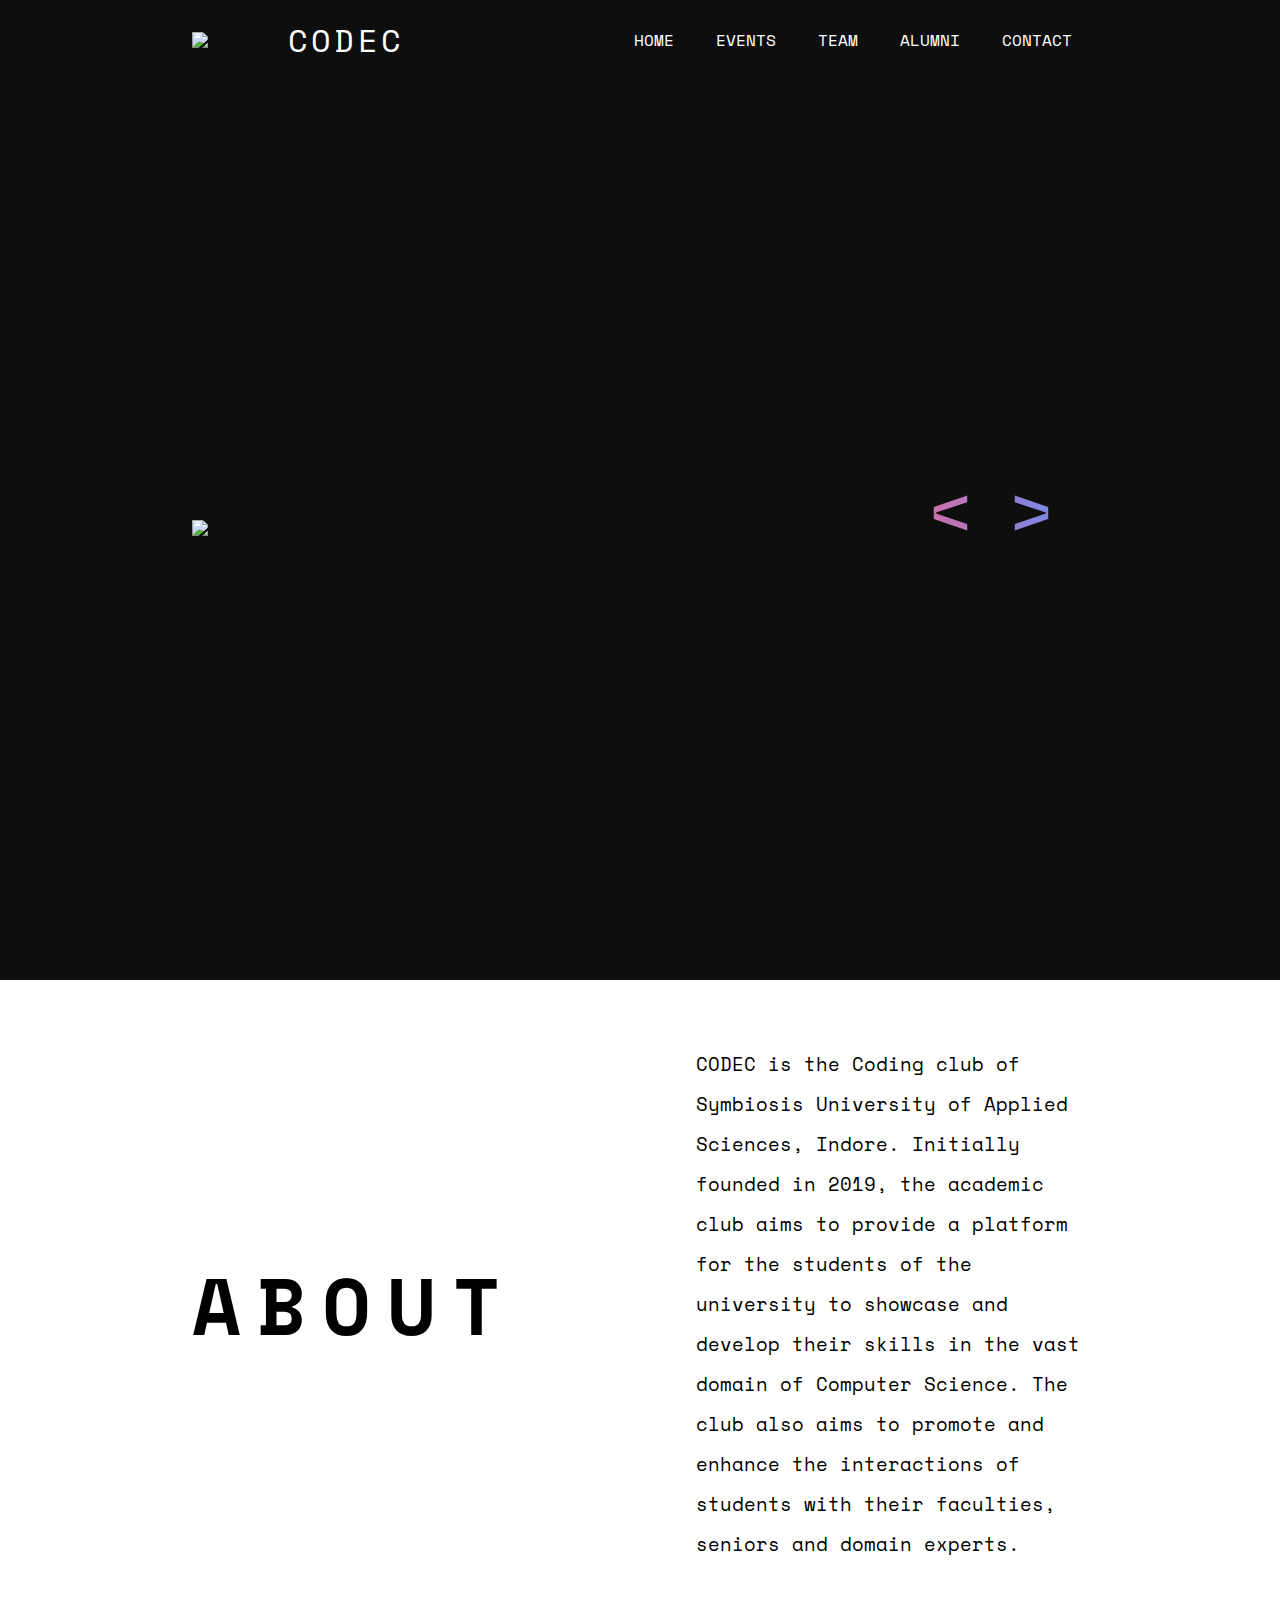
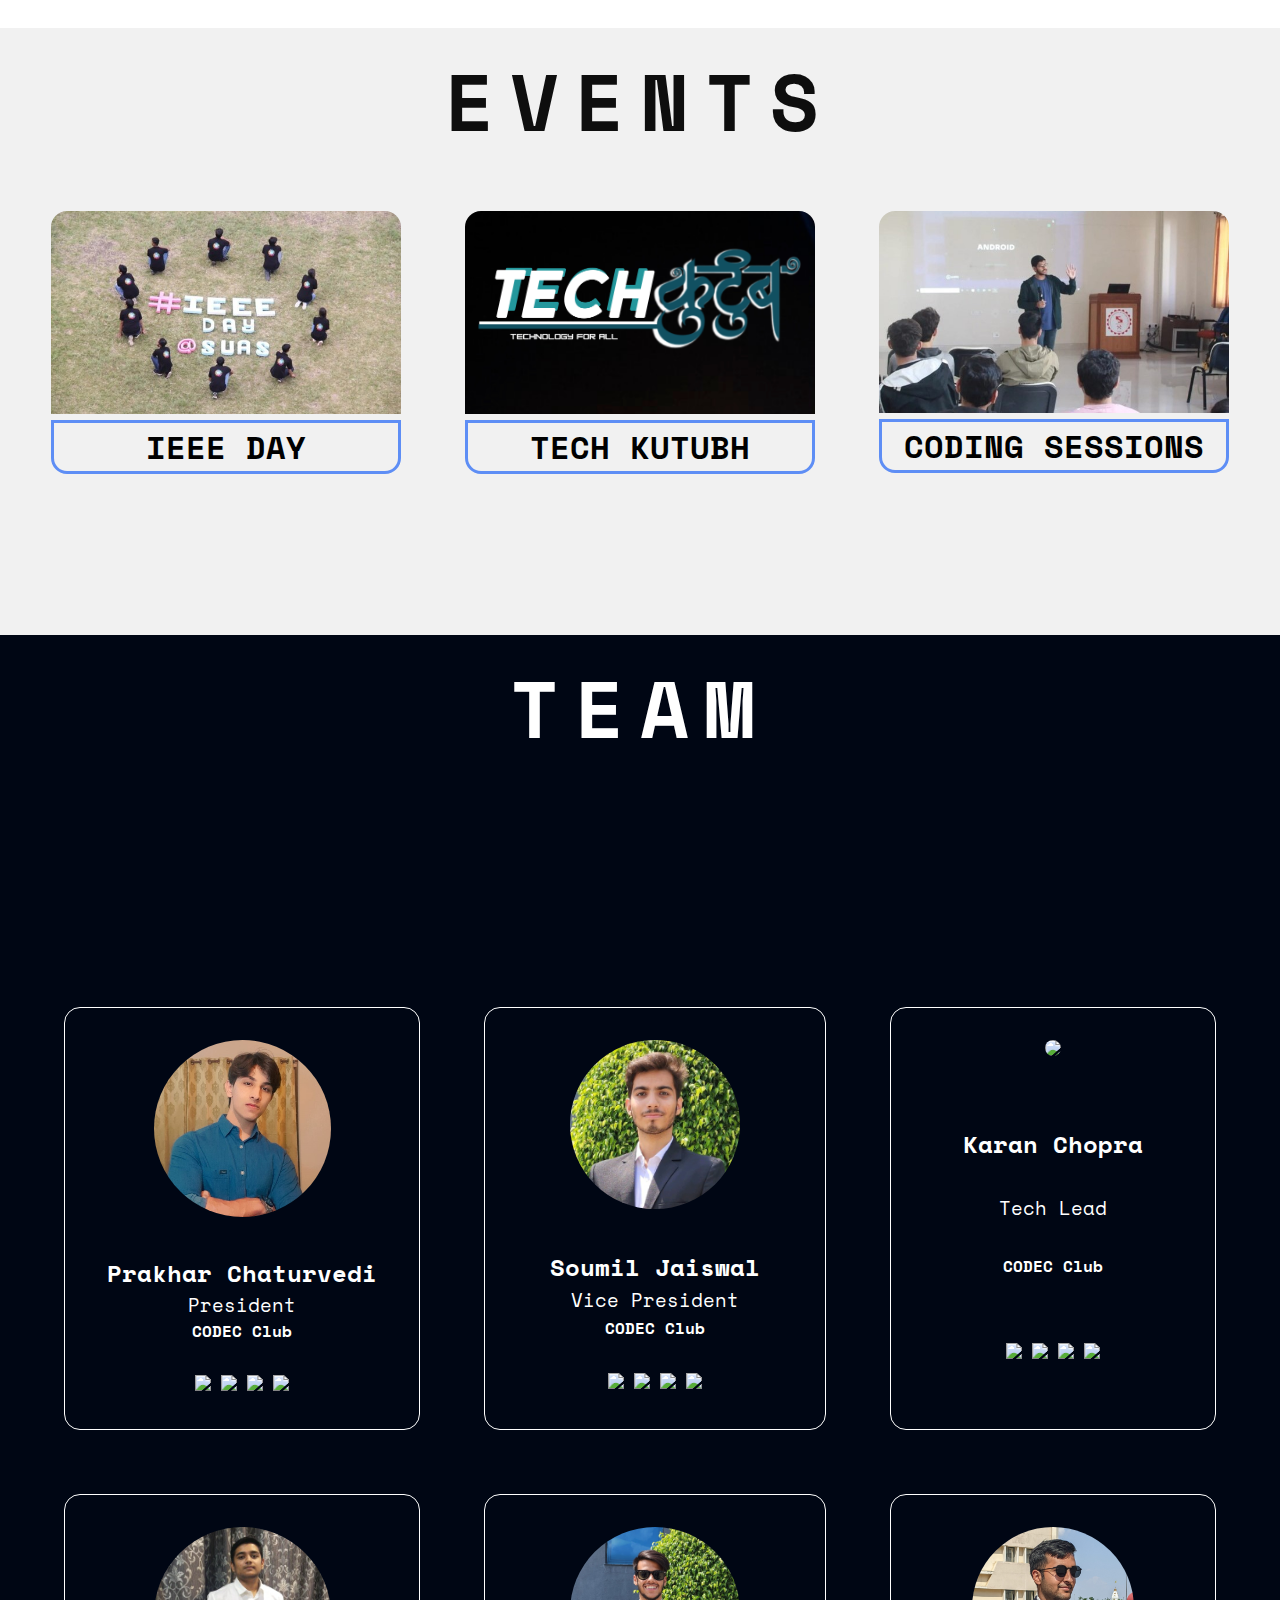
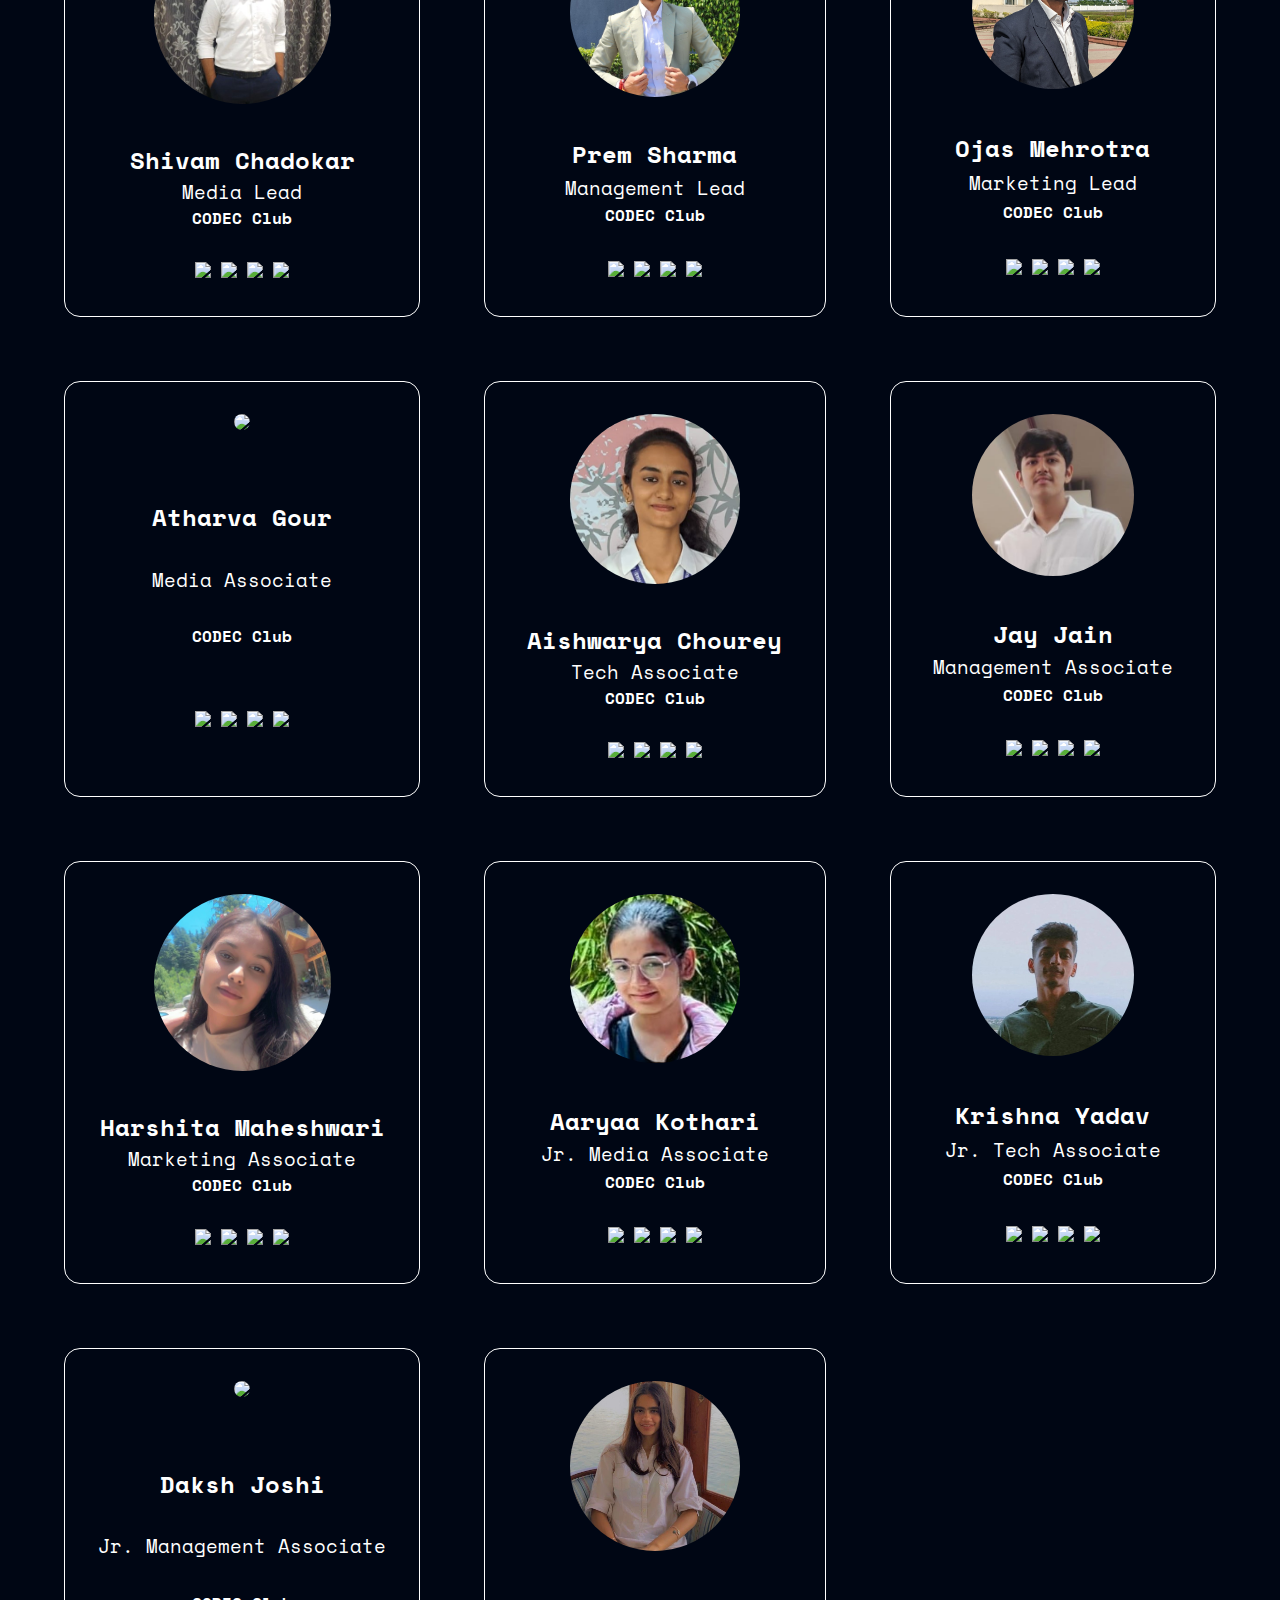
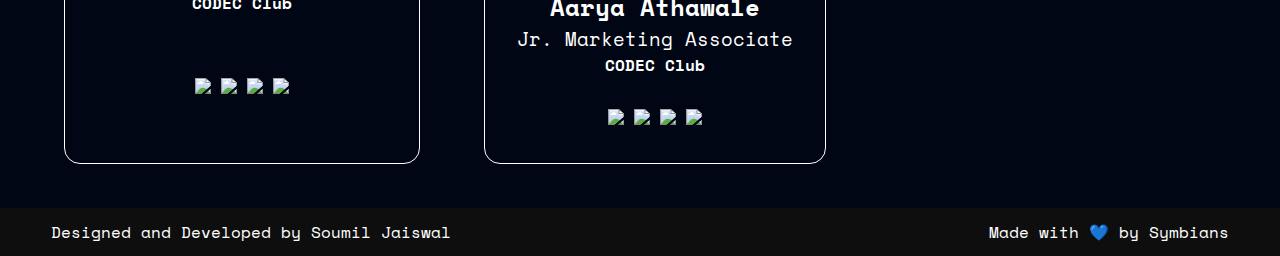
==== commit f3a6f380: "justtesting" ====
--- a/index.html
+++ b/index.html
@@ -8,6 +8,7 @@
 
     <link rel="stylesheet" href="index.css"/>
     <link rel="stylesheet" href="terminal.css"/>
+    <!--or bhai soumil-->
 </head>
 <body>
     <!---------------------------------------- Javascript Libraries ----------------------------------------------------------------------------->
@@ -115,7 +116,7 @@
             </div>
 <!-- ---------------------------------------------------Terminal End------------------------------------------------------------------- -->
             
-
+<!-- or bhai soumil -->
             <div class="team-people" id="team">
 
                 <div class="card-wrapper cw-left">
@@ -140,25 +141,25 @@
                     <h3>Vice President</h3>
                     <h4>CODEC Club</h4>
                         <div class="people-contact">
-                            <a href="mailto:atharvapednekar1@gmail.com"><img src="./img/icons/email.png"></a>
-                            <a href="https://github.com/atp19pednekar"><img src="./img/icons/github.png"></a>
-                            <a href="https://www.linkedin.com/in/atharva-pednekar-20b58a201/"><img src="./img/icons/linkedin.png"></a>  
-                            <a href="https://www.instagram.com/thats_so_at.02"><img src="./img/icons/instagram.png"></a>
+                            <a href="mailto:soumil.jaiswal@student.suas.ac.in"><img src="./img/icons/email.png"></a>
+                            <a href="https://github.com/soumilj94"><img src="./img/icons/github.png"></a>
+                            <a href="https://www.linkedin.com/in/soumil-jaiswal/"><img src="./img/icons/linkedin.png"></a>  
+                            <a href="https://www.instagram.com/soumilj94"><img src="./img/icons/instagram.png"></a>
                         </div>
                     </div>
                 </div>
 
                 <div class="card-wrapper cw-right">
                     <div class="blur-card">
-                    <div class="image"><img src="./img/team/karan_edited.jpg" ></div>
+                    <div class="image"><img src="./img/team/karan.jpg" ></div>
                     <h2>Karan Chopra</h2>
                     <h3>Tech Lead</h3>
                     <h4>CODEC Club</h4>
                         <div class="people-contact">
                             <a href="mailto:admin@karanchopra.me"><img src="./img/icons/email.png"></a>
-                            <a href="https://github.com/KaranChopra5802/KaranChopra5802"><img src="./img/icons/github.png"></a>
-                            <a href="https://www.linkedin.com/in/shubhaam-tiwary-10302a202/"><img src="./img/icons/linkedin.png"></a>  
-                            <a href="https://www.instagram.com/shubhaam_tiwary"><img src="./img/icons/instagram.png"></a>
+                            <a href="https://github.com/karanjn-07"><img src="./img/icons/github.png"></a>
+                            <a href="https://www.linkedin.com/in/karanchopra0705/"><img src="./img/icons/linkedin.png"></a>  
+                            <a href="https://www.instagram.com/karanjn_7"><img src="./img/icons/instagram.png"></a>
                         </div>
                     </div>
                 </div>
@@ -188,7 +189,7 @@
                             <a href="mailto:ps829081@gmail.com"><img src="./img/icons/email.png"></a>
                             <a href="https://github.com/prem2103"><img src="./img/icons/github.png"></a>
                             <a href="https://www.linkedin.com/in/prem-sharma-657249223/"><img src="./img/icons/linkedin.png"></a>  
-                            <a href="https://www.instagram.com/sarcastix_prem"><img src="./img/icons/instagram.png"></a>
+                            <a href="https://www.instagram.com/premsharma21111"><img src="./img/icons/instagram.png"></a>
                         </div>
                     </div>
                 </div>
@@ -309,7 +310,7 @@
                             <a href="mailto:dakshjoshi10@icloud.com"><img src="./img/icons/email.png"></a>
                             <a href="https://github.com/dakshjoshi10"><img src="./img/icons/github.png"></a>
                             <a href="https://www.linkedin.com/in/daksh-joshi-705a37259"><img src="./img/icons/linkedin.png"></a>  
-                            <a href="https://instagram.com/daksh.joshi.10?igshid=MzRlODBiNWFlZA=="><img src="./img/icons/instagram.png"></a>
+                            <a href="https://instagram.com/daksh.joshi.10"><img src="./img/icons/instagram.png"></a>
                         </div>
                     </div>
                 </div>
@@ -322,9 +323,9 @@
                     <h4>CODEC Club</h4>
                         <div class="people-contact">
                             <a href="mailto:"><img src="./img/icons/email.png"></a>
-                            <a href=""><img src="./img/icons/github.png"></a>
-                            <a href=""><img src="./img/icons/linkedin.png"></a>  
-                            <a href=""><img src=""></a>
+                            <a href="#"><img src="./img/icons/github.png"></a>
+                            <a href="#"><img src="./img/icons/linkedin.png"></a>  
+                            <a href="#"><img src="./img/icons/instagram.png"></a>
                         </div>
                     </div>
                 </div>
@@ -347,4 +348,4 @@
     <!-- JavaScript -->
     <script src="./index.js"></script>
 </body>
-</html>+</html>
